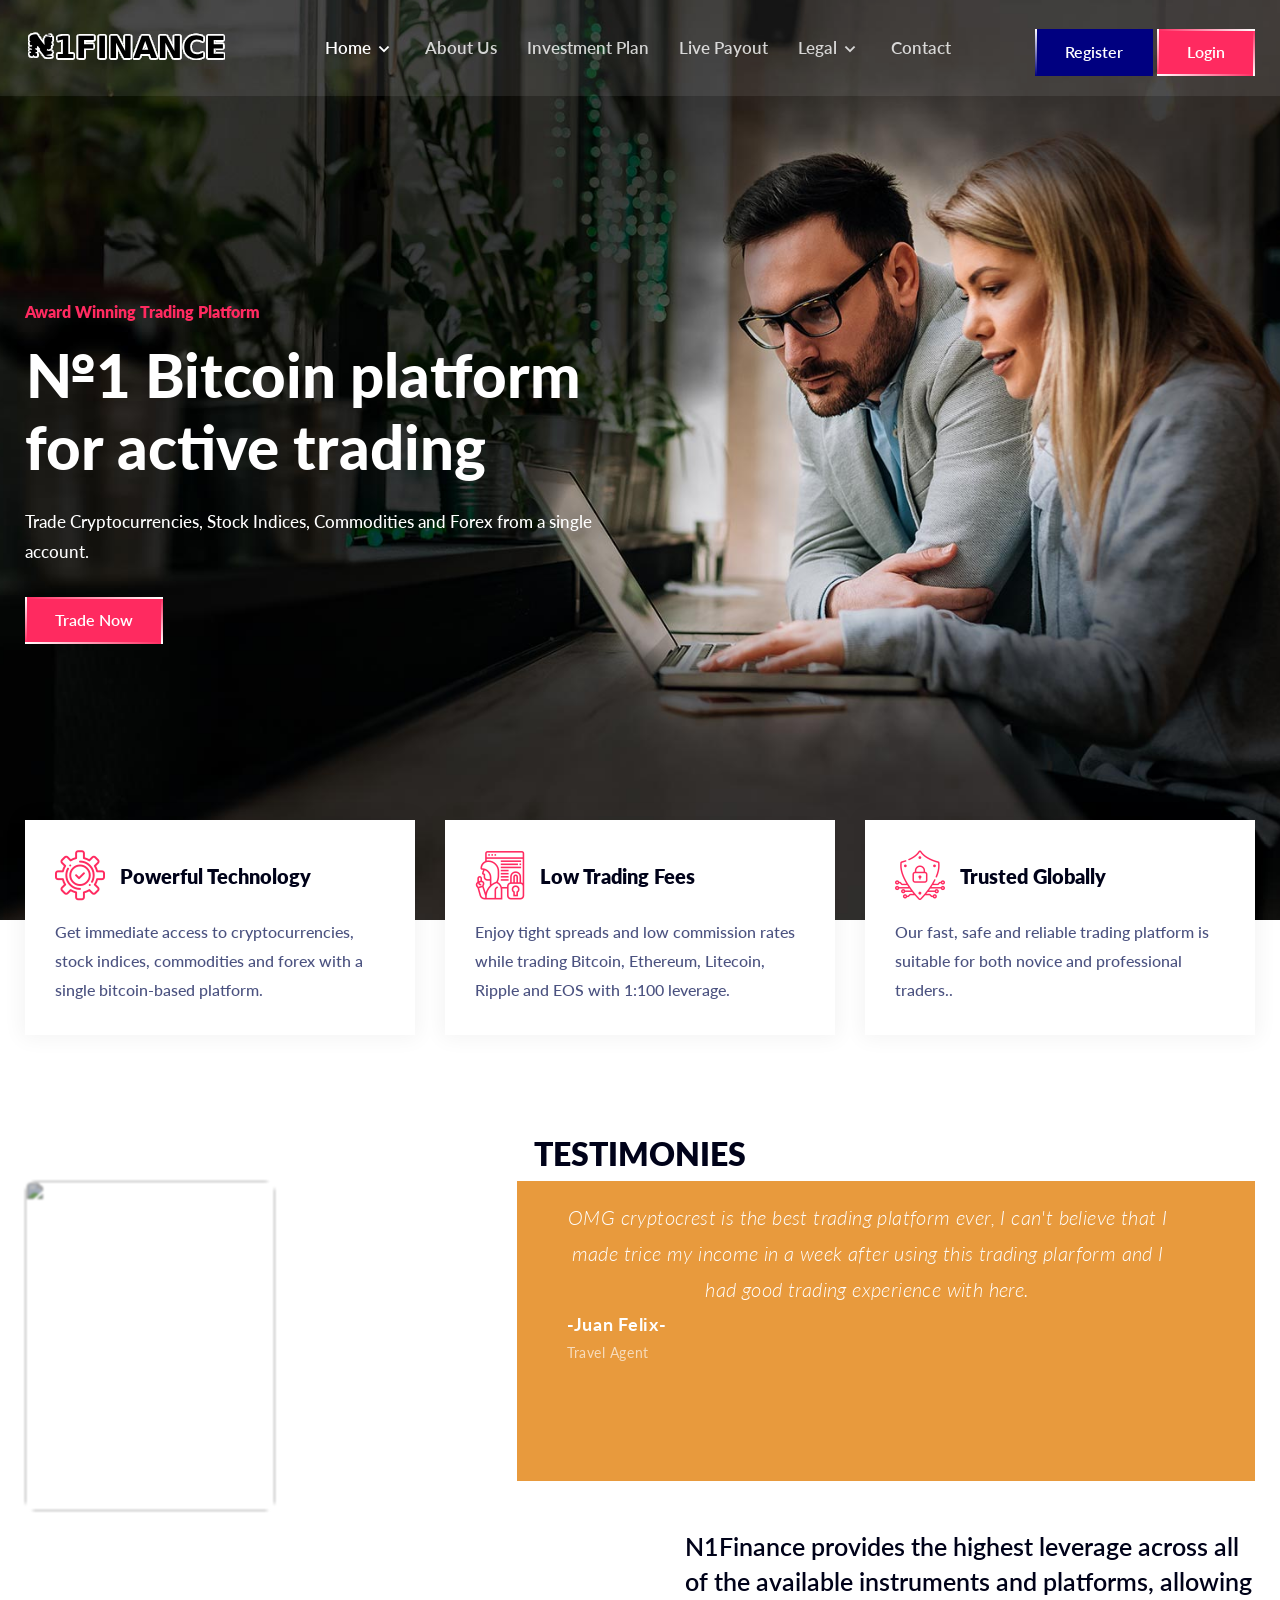
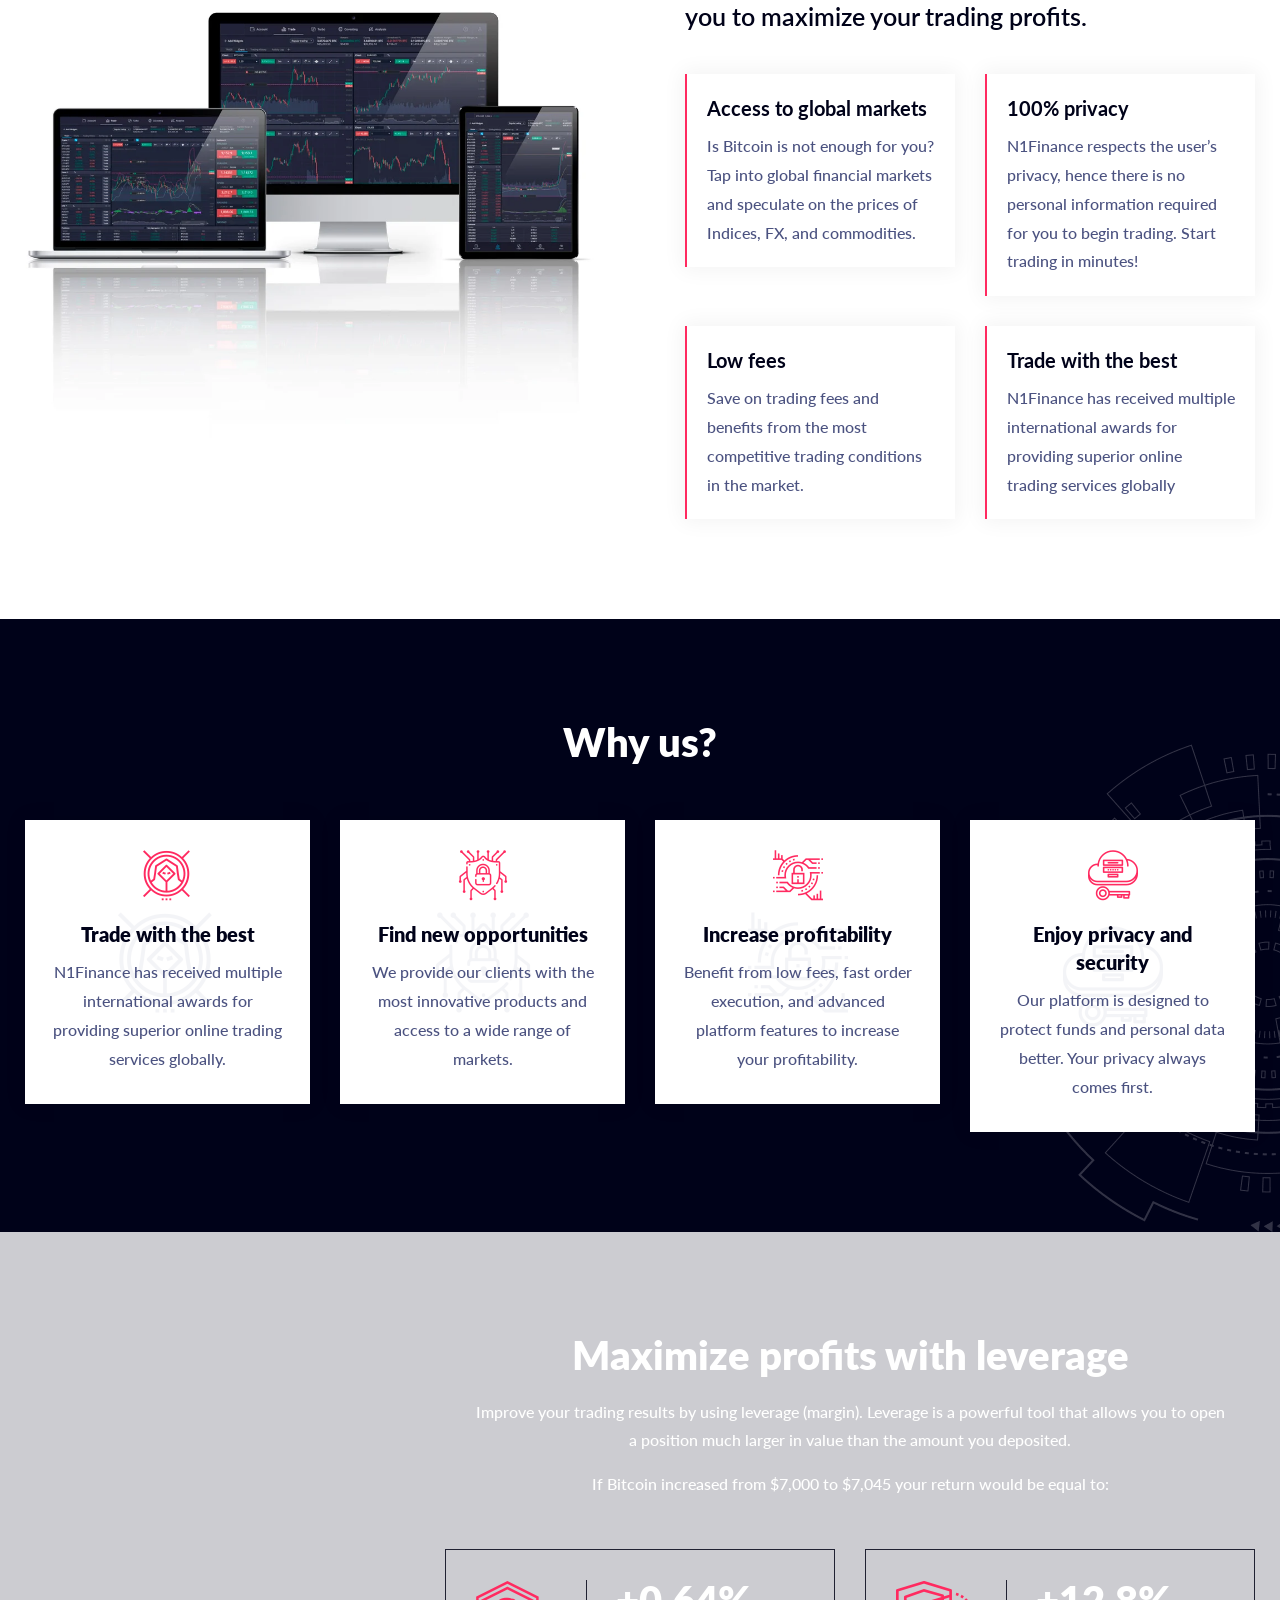
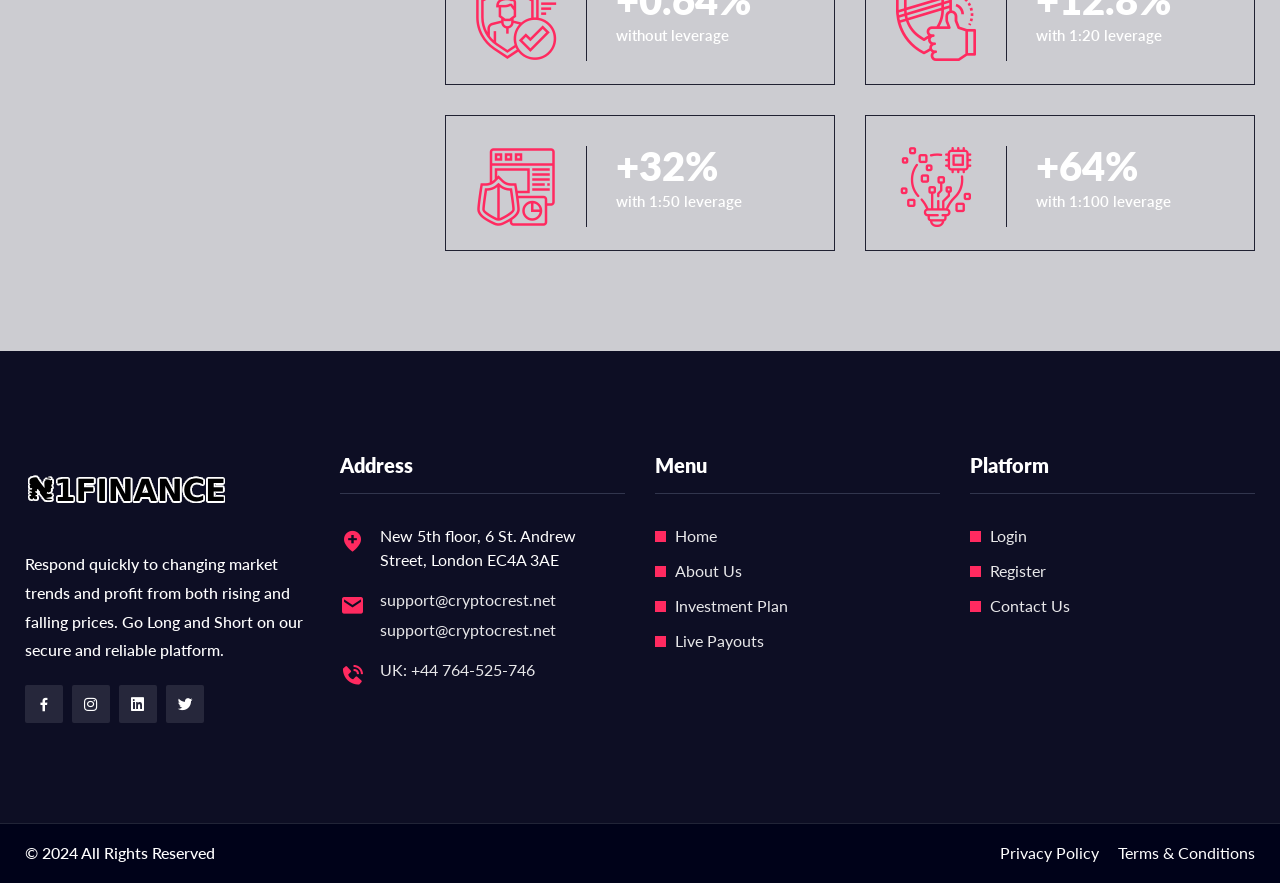
==== index.html @ 45ce6a68 "d" ====
<!doctype html>
<html lang="zxx">
    
<!-- Mirrored from cryptocrest.net/ by HTTrack Website Copier/3.x [XR&CO'2014], Sat, 09 Nov 2024 10:16:20 GMT -->
<!-- Added by HTTrack --><meta http-equiv="content-type" content="text/html;charset=UTF-8" /><!-- /Added by HTTrack -->
<meta http-equiv="content-type" content="text/html;charset=UTF-8" />
<head>
		<!-- Required meta tags -->
		<meta charset="utf-8">
		<meta name="viewport" content="width=device-width, initial-scale=1, shrink-to-fit=no">
<meta name="description" content="N1Finance was designed with all categories of traders in mind. With an easy to explore and use interface, we built integrity,  innovation and security into a product that is quickly becoming the favorite among traders in over 35 countries.">
    <meta name="author" content="N1Finance">
	
		<!-- Links of CSS files -->
		<link rel="stylesheet" href="fig/assets/css/bootstrap.min.css">
		<link rel="stylesheet" href="fig/assets/css/owl.theme.default.min.css">
		<link rel="stylesheet" href="fig/assets/css/owl.carousel.min.css">
		<link rel="stylesheet" href="fig/assets/css/animate.min.css">
		<link rel="stylesheet" href="fig/assets/css/boxicons.min.css"> 
		<link rel="stylesheet" href="fig/assets/css/magnific-popup.min.css"> 
		<link rel="stylesheet" href="fig/assets/css/flaticon.css">
		<link rel="stylesheet" href="fig/assets/css/meanmenu.min.css">
		<link rel="stylesheet" href="fig/assets/css/nice-select.min.css">
		<link rel="stylesheet" href="fig/assets/css/odometer.min.css">
		<link rel="stylesheet" href="fig/assets/css/style.css">
		<link rel="stylesheet" href="fig/assets/css/responsive.css">
		
		 <!--====== Favicon Icon ======-->
		 
		 <!-- Favicon -->
		<link rel="icon" type="image/png" href="fig/assets/img/favicon.png">
		

    <base  />
    <title>Home - N1Finance </title>
  
    </head>

    <body>
		
		<!-- Start Preloader Area -->
		<div class="preloader">
            <div class="loader">
                <div class="loader-outter"></div>
                <div class="loader-inner"></div>

                <div class="indicator"> 
                    <svg width="16px" height="12px">
                        <polyline id="back" points="1 6 4 6 6 11 10 1 12 6 15 6"></polyline>
                        <polyline id="front" points="1 6 4 6 6 11 10 1 12 6 15 6"></polyline>
                    </svg>
                </div>
            </div>
        </div>
		<!-- End Preloader Area -->
		
		<!-- Start Header Area -->
		<header class="header-area">
			   <!-- TradingView Widget BEGIN -->
<div class="tradingview-widget-container">
  <div class="tradingview-widget-container__widget"></div>
  <script type="text/javascript" src="../s3.tradingview.com/external-embedding/embed-widget-ticker-tape.js" async>
  {
  "symbols": [
    {
      "proName": "FOREXCOM:SPXUSD",
      "title": "S&P 500"
    },
    {
      "proName": "FOREXCOM:NSXUSD",
      "title": "Nasdaq 100"
    },
    {
      "proName": "FX_IDC:EURUSD",
      "title": "EUR/USD"
    },
    {
      "proName": "BITSTAMP:BTCUSD",
      "title": "BTC/USD"
    },
    {
      "proName": "BITSTAMP:ETHUSD",
      "title": "ETH/USD"
    }
  ],
  "colorTheme": "dark",
  "isTransparent": true,
  "displayMode": "adaptive",
  "locale": "en"
}
  </script>
</div>
<!-- TradingView Widget END -->
			<!-- Start Navbar Area -->
			<div class="navbar-area">
				<div class="mobile-nav">
					<div class="container">
						<a href="index-2.html" class="logo">
							<img src="fig/assets/img/logos.png" alt="Logo">
						</a>
					</div>
				</div>

				<div class="main-nav">
					<div class="container">
						<nav class="navbar navbar-expand-md">
							<a class="navbar-brand" href="index-2.html">
								<img src="fig/assets/img/logos.png" alt="Logo">
							</a>
							
							<div class="collapse navbar-collapse mean-menu">
								<ul class="navbar-nav m-auto">
									<li class="nav-item">
										<a href="index-2.html" class="nav-link active">
											Home
											<i class="bx bx-chevron-down"></i>
										</a>

									</li>
                                      
									  <li class="nav-item">
										<a href="about-us.html" class="nav-link">About Us</a>
									</li>
									
									
									<li class="nav-item">
										<a href="pricing.html" class="nav-link">Investment Plan</a>
									</li>
									
									
									 <li class="nav-item">
										<a href="payouts.html" class="nav-link">Live Payout</a>
									</li>
									
									<li class="nav-item">
										<a href="#" class="nav-link">
											Legal
											<i class="bx bx-chevron-down"></i>
										</a>

										<ul class="dropdown-menu">
											<li class="nav-item">
												<a href="legal.html" class="nav-link">Terms Of Use</a>
											</li>
											<li class="nav-item">
												<a href="privacy.html" class="nav-link">Privacy Policy</a>
											</li>
										</ul>
									</li>
									
							
									<li class="nav-item">
										<a href="contact-us.html" class="nav-link">Contact</a>
									</li>
								</ul>
                                								<div class="others-option">
									<div class="get-quote">
										<a href="https://trading.cryptocrest.net/register.php" class="default-btn2">
											<span>Register</span>
										</a>
									</div>
									<div class="get-quote">
										<a href="https://trading.cryptocrest.net/" class="default-btn">
											<span>Login</span>
										</a>
									</div>
								</div>
								                         							</div>
						</nav>
					</div>
				</div>
				
				
			</div>
			<!-- End Navbar Area -->

		</header>		<!-- End Header Area -->
    <style type="text/css">

:root {
      --dark-green: #9cc675;
      --dark-yellow: #e89a3d;
      --extra-light-brown:#fdf0d7;
      --light-brown: #ecd5ab;
      --dark-brown:#915b40;
      --light-yellow:#f8e3a8;
      --light-red:#f3ac99;
      --light-teal:#a6c8cc;
      --light-gray:#ddd5d6;
      --theme-color2: #e89a3d;
    }


 .site-logo {
   width: 218.33px !important;
   margin-right: 50px;
}
 .btn {
   border-radius: 5px;
   font-weight: normal;
   font-size: 15px;
   letter-spacing: 0.02em;
   line-height: 12px;
   text-align: center;
   font-weight: 600;
   font-size: 14px;
   padding: 14px 30px;
   cursor: pointer;
}
 .btn-theme {
   background: var(--theme-color1);
   color: #212121;
}

.c-container {
    margin: auto;
    width: 93%;
    position: relative;
    z-index: 1;
}

.btn-outline-white {
    color: #fff;
    background-color: rgba(255, 255, 255, 0.1);
    background-image: none;
    border-width: 2px;
    border-color: #fff;
    font-weight: 500;
    -webkit-transition: all .2s;
    transition: all .2s;
}
.btn {
    border-radius: 5px;
    font-weight: normal;
    font-size: 15px;
    letter-spacing: 0.02em;
    line-height: 12px;
    text-align: center;
    font-weight: 600;
    font-size: 14px;
    padding: 14px 30px;
    cursor: pointer;
}
.btn-outline-white:hover {
    background-color: #fff;
    color: var(--text-dark);
}
/* common css up */

.testimonial p {
   font-size: 28px;
   letter-spacing: 0.02em;
   line-height: 35px;
}
 .testimonial .name {
   font-weight: bold;
   font-size: 18px;
   letter-spacing: 0.04em;
   line-height: 35px;
   text-align: left;
}
 .testimonial .designation {
   font-size: 14px;
   letter-spacing: 0.04em;
   text-align: left;
   color: #fff;
   opacity: 0.65;
}
 .unt {
   margin-bottom: 20px;
   margin-top: 60px;
}
 .hero-text {
   font-size: 30px;
   letter-spacing: 0.02em;
   color: #fff;
}
 .gallery-thumbs {
   height: 100%;
}
 .gallery-thumbs .swiper-wrapper {
   align-items: center;
}
 .gallery-thumbs .swiper-slide {
   background-position: center;
   background-size: cover;
   width: 250px !important;
   height: 330px;
   position: relative;
}
 .gallery-thumbs .swiper-slide img {
   filter: contrast(0.5) blur(1px);
   width: 100%;
   height: 100%;
   object-fit: cover;
   border-radius: 10px;
}
 .gallery-thumbs .swiper-slide-active img {
   filter: contrast(1) blur(0px) !important;
}
 .flex-row {
   display: -webkit-box;
   display: -ms-flexbox;
   display: flex;
   -ms-flex-wrap: wrap;
   flex-wrap: wrap;
   margin-right: -15px;
   margin-left: -15px;
}
 .flex-row .flex-col {
   -ms-flex-preferred-size: 0;
   flex-basis: 0;
   -webkit-box-flex: 1;
   -ms-flex-positive: 1;
   flex-grow: 1;
   max-width: 100%;
   position: relative;
   width: 100%;
   min-height: 1px;
   padding-right: 15px;
   padding-left: 15px;
}

.gallery-thumbs .swiper-wrapper {
    -webkit-box-align: center;
    -ms-flex-align: center;
    align-items: center;
}


.testimonial-section .quote {
    width: 95%;
    height: 200px;
    display: -webkit-box;
    display: -ms-flexbox;
    display: flex;
    -webkit-box-orient: vertical;
    -webkit-box-direction: normal;
    -ms-flex-direction: column;
    flex-direction: column;
    -webkit-box-pack: center;
    -ms-flex-pack: center;
    justify-content: center;
    padding-left: 50px;
    padding-right: 50px;
}
.swiper-container.testimonial {
    height: 100vh;
}
.testimonial-section .user-saying {
    background: var(--theme-color2);
    width: 60%;
    color: #fff;
    height: 100%;
}
.testi-user-img {
    width: 40%;
}
.testimonial-section {
    display: -webkit-box;
    display: -ms-flexbox;
    display: flex;
    -webkit-box-pack: justify;
    -ms-flex-pack: justify;
    justify-content: space-between;
    width: 100%;
    height: 300px;
}
.testimonial-section .quote p {
    font-size: 20px;
    font-weight: 300;
    line-height: 1.8;
    font-style: italic;
    margin: 0;
}
.quote-icon {
    width: 38px;
    display: block;
    margin-bottom: 30px;
}



    </style>

 		<!-- Start Banner Area -->
		<section class="banner-area banner-area-two bg-2 jarallax" data-jarallax='{"speed": 0.3}'>
			<div class="container">
				<div class="banner-content">
					<span class="top-title">Award Winning Trading Platform</span>
					<h1>№1 Bitcoin platform for active trading</h1>
					<p>Trade Cryptocurrencies, Stock Indices, Commodities and Forex from a single account.</p>
					<a href="https://trading.cryptocrest.net/" class="default-btn">
						<span>Trade Now</span>
					</a>
				</div>
			</div>
		</section>
		<!-- End Banner Area -->

		<!-- Start Feature Area -->
		<section class="feature-area pb-70">
			<div class="container">
				<div class="row">
					<div class="col-lg-4 col-sm-6">
						<div class="single-feature overly-one">
							<div class="overly-two">
								<div class="title">
									<i class="flaticon-testing"></i>
									<h3>Powerful Technology</h3>
								</div>
								<p>Get immediate access to cryptocurrencies, stock indices, commodities and forex with a
								single bitcoin-based platform.</p>
							</div>
						</div>
					</div>

					<div class="col-lg-4 col-sm-6">
						<div class="single-feature overly-one">
							<div class="overly-two">
								<div class="title">
									<i class="flaticon-cybercrime"></i>
									<h3>Low Trading Fees</h3>
								</div>
								<p>Enjoy tight spreads and low commission rates while trading Bitcoin, Ethereum, Litecoin, Ripple and 
								EOS with 1:100 leverage.</p>
							</div>
						</div>
					</div>

					<div class="col-lg-4 col-sm-6 offset-sm-3 offset-lg-0">
						<div class="single-feature overly-one">
							<div class="overly-two">
								<div class="title">
									<i class="flaticon-cyber-security"></i>
									<h3>Trusted Globally</h3>
								</div>
								<p>Our fast, safe and reliable trading platform is suitable for both novice and professional traders..</p>
							</div>
						</div>
					</div>
				</div>
			</div>
		</section>
		<!-- End Feature Area -->
<div class="container">  

            

                
            <!-- TITLE START -->    

            <div class="section-head text-center">

                <h2 class="text-uppercase">Testimonies</h2>

                <div class="wt-separator-outer">

                    <div class="wt-separator bg-primary"></div>

                </div>
<link rel="stylesheet" href="../md-aqil.github.io/images/swiper.min.css">
<style>

/* Slideshow container */
.slideshow-container {
  max-width: 1000px;
  position: relative;
  margin: auto;
}

/* Fading animation */
.fade {
  -webkit-animation-name: fade;
  -webkit-animation-duration: 1.5s;
  animation-name: fade;
  animation-duration: 1.5s;
}

@-webkit-keyframes fade {
  from {opacity: .4} 
  to {opacity: 1}
}

@keyframes fade {
  from {opacity: .4} 
  to {opacity: 1}
}

/* On smaller screens, decrease text size */
@media only screen and (max-width: 300px) {
  .text {font-size: 11px}
}
</style>    
<section class="spacer">
      
        <div class="testimonial-section">
          <div class="testi-user-img">
          <div class="swiper-container gallery-thumbs">
              <div class="swiper-wrapper">
                  <div class="swiper-slide">
                    <img class="u3" src="../encrypted-tbn0.gstatic.com/images256a.gif?q=tbn:ANd9GcSCGnSaqOel-WaxFVpWlvK3lmf8ruqbfe0WCQ&amp;usqp=CAU" alt="">
                  </div>
             <!-- <div class="swiper-slide">
                <img class="u1" src="https://cdn1.iconfinder.com/data/icons/cryptocurrency-and-blockchain-banking-3/32/trading_graph__bitcoin-512.png" alt="">
              </div>
              <div class="swiper-slide">
              <img class="u2" src="https://md-aqil.github.io/images/attractive-beautiful-beauty-1986684.jpg" alt="">
              </div>
            
              <div class="swiper-slide">
              <img class="u4" src="https://md-aqil.github.io/images/beautiful-beauty-face-2657838.jpg" alt="">
              </div>
                                -->

              </div>
            </div>
          </div>
            <style>
.mySlides{
    display: none;
}
                
.fade {
  -webkit-animation-name: fade;
  -webkit-animation-duration: 1.5s;
  animation-name: fade;
  animation-duration: 1.5s;
}            
            </style>

          <div class="user-saying">
              <div class="swiper-container testimonial">
                  <!-- Additional required wrapper -->
                  <div class="swiper-wrapper ">
                    <!-- Slides -->
                    <div class="mySlides swiper-slide">
                      <div class="quote">
                        <p>OMG cryptocrest is the best trading platform ever, I can't believe that I made trice my income in a week after using this trading plarform and I had good trading experience with here.
                        </p>
                        <div class="name">-Juan Felix-</div>
                        <div class="designation">Travel Agent</div>
                        
                      </div>
                    </div>
                    <div class="mySlides swiper-slide">
                      <div class="quote">
                      
                        <p>First I doubted this trading platform and didn't want to get myself involved in a fruadelent issue but one day I made up my mind to take the risk and started with a small inestment. but today I made more I can ever imagine. Thanks to cryptocrest. 
                        </p>
                        <div class="name">-Stevens J. Oman-</div>
                        <div class="designation">Property Lawyer</div>

                      </div>
                    </div>
                    <div class="mySlides swiper-slide">
                      <div class="quote">
                        <img class="quote-icon" src="../md-aqil.github.io/images/quote.png" alt="">
                        <p>
As a bitcoin miner this is the best platform ever for your crypto trading, it's the most relaible and fast trade platform, I can imagine myself being one of the best traders here because cryptocrest boost my trading experience and also gives me good incomes.                         </p>
                        <div class="name">-Cabdulqaadir Avaline-</div>
                        <div class="designation">Crypto Miner</div>
                        
                      </div>
                    </div>
                    <div class="mySlides swiper-slide">
                      <div class="quote">                          
                        <p>
I thought trading with cryptocurrency was made for the rich, but cryptocrest made that clear and I starting trading with this platform towards the end of last year, Now my trades gives me multiple profits and i'm really happy about that as a student, cryptocrest is the best.</p>
                        <div class="name">-Niklas Yuliya-</div>
                        <div class="designation">University Student</div>
                        
                      </div>
                    </div>
                    <div class="mySlides swiper-slide">
                      <div class="quote">
                          
                        <p>
As an Investor I knew it's a risk to invest because it's either win or lose, but trading with cryptocrest made all of my trading risk a profitable, not like i didn't get any lose but my profit was uncomparable.                         </p>
                        <div class="name">-Janet Woods-</div>
                        <div class="designation">Investor</div>
                        
                      </div>
                    </div>
                    <div class="mySlides swiper-slide">
                      <div class="quote">
                        <img class="quote-icon" src="../md-aqil.github.io/images/quote.png" alt="">
                          
                        <p>
This is the best, I made crazy profits out this so don't hesitate to try it. </p>
                        <div class="name">-Ella Marcus-</div>
                        <div class="designation">Gamer</div>
                        
                      </div>
                    </div>
                    <div class="mySlides swiper-slide">
                      <div class="quote">
                          
                        <p>
Cryptocrest going wild, I can't stop trading with this platform. 
</p>
                        <div class="name">-Kennedy Shawn-</div>
                        <div class="designation">Tax Officer</div>
                        
                      </div>
                    </div>

                                      <div class="mySlides swiper-slide">
                      <div class="quote">
                          
                        <p>
I introduced all my friends to this trading platform now we are all earning good incomes. now is the time. </p>
                        <div class="name">-Joel Khan-</div>
                        <div class="designation">Marshal Artist</div>
                        
                      </div>
                    </div>

                                      <div class="mySlides swiper-slide">
                      <div class="quote">
                          
                        <p>
I didn't trust this platform in the first place but I can't belive I just made a withdrawal of my profits, Cryptocrest is the future. </p>
                        <div class="name">-Rubio Emmet-</div>
                        <div class="designation">Physiotherapist</div>
                        
                      </div>
                    </div>

                                      <div class="mySlides swiper-slide">
                      <div class="quote">
                          
                        <p>Crypto trading needs good experience but cryptocrest made all of that easy and fast to learn, this is one of the best trading platform ever, I make more than I ever expected.</p>
                        <div class="name">-Sol Vienna-</div>
                        <div class="designation">Data Analyst</div>
                        
                      </div>
                    </div>

                  </div>
                  
  <script>
var myIndex = 0;
carousel();

function carousel() {
  var i;
  var x = document.getElementsByClassName("mySlides");
  for (i = 0; i < x.length; i++) {
    x[i].style.display = "none";  
  }
  myIndex++;
  if (myIndex > x.length) {myIndex = 1}    
  x[myIndex-1].style.display = "block";  
  setTimeout(carousel, 10000); // Change image every 2 seconds
}
</script>                <!-- If we need pagination -->
                  <div class="swiper-pagination swiper-pagination-white"></div>
                
                </div>
          </div>
        </div>
      </section>
  <script src="../md-aqil.github.io/images/swiper.min.js"></script>



            </div>

            <!-- TITLE END -->

            <!-- TESTIMONIAL 2 START -->   
            
            

        </div>
		<!-- Start Our Approach Area -->
		<section class="our-approach-area pb-70">
			<div class="container"><br><br>
	<!--			<div class="section-title">
					<span>WHY N1Finance?</span>
					<h2>TRADE BITCOIN, 30+ ASSETS</h2>
				</div>  -->

				<div class="row align-items-center">
					<div class="col-lg-6">
						<div class="approach-img">
							<img src="fig/assets/img/services/platform.png" alt="Image">
						</div>
					</div>

					<div class="col-lg-6">
						<div class="approach-content">
							<h3>N1Finance provides the highest leverage across all of the available
							instruments and platforms, allowing 
							you to maximize your trading profits.</h3>

							<div class="row">
								<div class="col-lg-6 col-sm-6">
									<div class="single-approach">
										<h3>Access to global markets</h3>
										<p>Is Bitcoin is not enough for you? Tap into global financial markets
										and speculate on the prices of Indices, FX, and commodities.</p>
									</div>
								</div>

								<div class="col-lg-6 col-sm-6">
									<div class="single-approach">
										<h3>100% privacy</h3>
										<p>N1Finance respects the user’s privacy, hence there is no personal 
										information required for you to begin trading. Start trading in minutes!</p>
									</div>
								</div>

								<div class="col-lg-6 col-sm-6">
									<div class="single-approach">
										<h3>Low fees</h3>
										<p>Save on trading fees and benefits from the most competitive trading conditions in the market.</p>
									</div>
								</div>

								<div class="col-lg-6 col-sm-6">
									<div class="single-approach">
										<h3>Trade with the best</h3>
										<p>N1Finance has received multiple international awards for providing superior online trading services globally</p>
									</div>
								</div>
							</div>
						</div>
					</div>
				</div>
			</div>
		</section>
		<!-- End Our Approach Area -->

		<!-- Start Our Challenges Area -->
		<section class="challenges-area challenges-area-two pt-100 pb-70">
			<div class="container">
				<div class="section-title white-title">
					
					<h2>Why us?</h2>
				</div>

				<div class="row">
					<div class="col-lg-3 col-sm-6">
						<div class="single-challenges overly-one">
							<div class="overly-two">
								<i class="flaticon-threat"></i>
								<h3>Trade with the best</h3>
								<p>N1Finance has received multiple international awards for providing superior online trading services 
								globally.</p>
								<span class="flaticon-threat"></span>
							</div>
						</div>
					</div>

					<div class="col-lg-3 col-sm-6">
						<div class="single-challenges overly-one">
							<div class="overly-two">
								<i class="flaticon-cyber"></i>
								<h3>Find new opportunities</h3>
								<p>We provide our clients with the most innovative products and access to a wide range of markets.</p>
								<span class="flaticon-cyber"></span>
							</div>
						</div>
					</div>

					<div class="col-lg-3 col-sm-6">
						<div class="single-challenges overly-one">
							<div class="overly-two">
								<i class="flaticon-cyber-security-1"></i>
								<h3>Increase profitability</h3>
								<p>Benefit from low fees, fast order execution, and advanced platform features to increase your profitability.</p>
								<span class="flaticon-cyber-security-1"></span>
							</div>
						</div>
					</div>

					<div class="col-lg-3 col-sm-6">
						<div class="single-challenges overly-one">
							<div class="overly-two">
								<i class="flaticon-password"></i>
								<h3>Enjoy privacy and security</h3>
								<p>Our platform is designed to protect funds and personal data better. Your privacy always comes first.</p>
								<span class="flaticon-password"></span>
							</div>
						</div>
					</div>
				</div>
			</div>

			<div class="challenges-shape">
				<img src="fig/assets/img/challenges-shape.png" alt="Image">
			</div>
		</section>
		<!-- End Our Challenges Area -->

		

		<!-- Start Counter Area -->
		<section class="counter-area pt-100 pb-70 jarallax" data-jarallax='{"speed": 0.3}'>
			<div class="container">
				<div class="counter-max-wide">
					<div class="section-title white-title">
						
						<h2>Maximize profits with leverage</h2>
						<p>Improve your trading results by using leverage
						(margin). Leverage is a powerful tool that allows you to open a position much larger in value 
						than the amount you deposited. </p>
						
						<p>If Bitcoin increased from $7,000 to $7,045 your return would be equal to:</p>
					</div>
	
					<div class="row">
						<div class="col-lg-6 col-sm-6">
							<div class="single-counter overly-one">
								<div class="overly-two">
									<i class="flaticon-authentication"></i>
									<h2>
										<span class="">+0.64%</span>
									</h2>
									<h3>without leverage</h3>
								</div>
							</div>
						</div>
	
						<div class="col-lg-6 col-sm-6">
							<div class="single-counter overly-one">
								<div class="overly-two">
									<i class="flaticon-reliability"></i>
									<h2>
										<span >+12.8%</span> 
									</h2>
									<h3>with 1:20 leverage</h3>
								</div>
							</div>
						</div>
	
						<div class="col-lg-6 col-sm-6">
							<div class="single-counter overly-one">
								<div class="overly-two">
									<i class="flaticon-web-protection"></i>
									<h2>
										<span >+32%</span> 
									</h2>
									<h3>with 1:50 leverage</h3>
								</div>
							</div>
						</div>
	
						<div class="col-lg-6 col-sm-6">
							<div class="single-counter overly-one">
								<div class="overly-two">
									<i class="flaticon-innovation"></i>
									<h2>
										<span >+64%</span> 
										
									</h2>
									<h3>with 1:100 leverage</h3>
								</div>
							</div>
						</div>
					</div>
				</div>
			</div>
		</section>
		<!-- End Counter Area -->

 
		

	<!-- Start Footer Area -->
		<footer class="footer-area pt-100 pb-70 jarallax" data-jarallax='{"speed": 0.3}'>
			<div class="container">
				<div class="row">
					<div class="col-lg-3 col-md-6">
						<div class="single-footer-widget">
							<a href="index-2.html" class="logo">
								<img src="assets/images/logo/logo.png" alt="Image">
							</a>

							<p>Respond quickly to changing market trends 
							and profit from both rising and falling prices. Go Long and Short on
							our secure and reliable platform.</p>

							<ul class="social-icon">
								<li>
									<a href="#">
										<i class="bx bxl-facebook"></i>
									</a>
								</li>
								<li>
									<a href="#">
										<i class="bx bxl-instagram"></i>
									</a>
								</li>
								<li>
									<a href="#">
										<i class="bx bxl-linkedin-square"></i>
									</a>
								</li>
								<li>
									<a href="#">
										<i class="bx bxl-twitter"></i>
									</a>
								</li>
							</ul>
						</div>
					</div>

					<div class="col-lg-3 col-md-6">
						<div class="single-footer-widget">
							<h3>Address</h3>

							<ul class="address">
								<li class="location">
									<i class="bx bxs-location-plus"></i>
									New 5th floor, 6 St. Andrew Street, London EC4A 3AE								</li>
								<li>
									<i class="bx bxs-envelope"></i>
									<a href="mailto:support@cryptocrest.net">support@cryptocrest.net</a>
									<a href="mailto:support@cryptocrest.net">support@cryptocrest.net</a>
								</li>
								<li>
									<i class="bx bxs-phone-call"></i>
									<a href="tel:UK: +44 764-525-746">UK: +44 764-525-746</a>
									
								</li>
							</ul>
						</div>
					</div>

					<div class="col-lg-3 col-md-6">
						<div class="single-footer-widget">
							<h3>Menu</h3>

							<ul class="import-link">
								<li>
									<a href="index-2.html">Home</a>
								</li>
								<li>
									<a href="about-us.html">About Us</a>
								</li>
								<li>
									<a href="pricing.html">Investment Plan</a>
								</li>
								<li>
									<a href="payouts.html">Live Payouts</a>
								</li>
								
							</ul>
						</div>
					</div>

					<div class="col-lg-3 col-md-6">
						<div class="single-footer-widget">
							<h3>Platform</h3>

							<ul class="import-link">
									                                         <li><a  href="https://trading.cryptocrest.net/">Login</a></li>
                                        <li><a  href="https://trading.cryptocrest.net/register.php">Register</a></li>
										
										                          								<li>
									<a href="contact-us.html">Contact Us</a>
								</li>
							</ul>
						</div>
					</div>
				</div>
			</div>
		</footer>
		<!-- End Footer Area -->

		<!-- Start Copy Right Area -->
		<div class="copy-right-area">
			<div class="container">
				<div class="row align-items-center">
					<div class="col-lg-6 col-md-6">
						<p>    &copy; 2024 All Rights Reserved</a></p>
					</div>

					<div class="col-lg-6 col-md-6">
						<ul class="footer-menu">
							<li>
								<a href="privacy.html" >
									Privacy Policy
								</a>
							</li>
							<li>
								<a href="legal.html" >
									Terms & Conditions
								</a>
							</li>
						</ul>
					</div>
				</div>
			</div>
		</div>
		
		<div class="go-top">
			<i class="bx bx-chevrons-up"></i>
			<i class="bx bx-chevrons-up"></i>
		</div>
		<!-- End Go Top Area -->
		
<!--Start of Tawk.to Script-->
<!--<script type="text/javascript">
var Tawk_API=Tawk_API||{}, Tawk_LoadStart=new Date();
(function(){
var s1=document.createElement("script"),s0=document.getElementsByTagName("script")[0];
s1.async=true;
s1.src='https://embed.tawk.to/5f638be14704467e89efe614/default';
s1.charset='UTF-8';
s1.setAttribute('crossorigin','*');
s0.parentNode.insertBefore(s1,s0);
})();
</script>
-->
<!--End of Tawk.to Script-->


<!-- GetButton.io widget -->
<!--
<script type="text/javascript">
    (function () {
        var options = {
            whatsapp: "+447537181141", // WhatsApp number
            call_to_action: "Message us", // Call to action
            position: "left", // Position may be 'right' or 'left'
        };
        var proto = document.location.protocol, host = "getbutton.io", url = proto + "//static." + host;
        var s = document.createElement('script'); s.type = 'text/javascript'; s.async = true; s.src = url + '/widget-send-button/js/init.js';
        s.onload = function () { WhWidgetSendButton.init(host, proto, options); };
        var x = document.getElementsByTagName('script')[0]; x.parentNode.insertBefore(s, x);
    })();
</script>
-->
<!-- /GetButton.io widget -->

        <!-- Links of JS files -->
        <script src="fig/assets/js/jquery.min.js"></script>
        <script src="fig/assets/js/popper.min.js"></script>
        <script src="fig/assets/js/bootstrap.min.js"></script>
		<script src="fig/assets/js/meanmenu.min.js"></script>
		<script src="fig/assets/js/owl.carousel.min.js"></script>
		<script src="fig/assets/js/nice-select.min.js"></script>
		<script src="fig/assets/js/magnific-popup.min.js"></script>
		<script src="fig/assets/js/parallax.min.js"></script>
        <script src="fig/assets/js/appear.min.js"></script>
		<script src="fig/assets/js/odometer.min.js"></script>
		<script src="fig/assets/js/smoothscroll.min.js"></script>
		<script src="fig/assets/js/form-validator.min.js"></script>
		<script src="fig/assets/js/contact-form-script.js"></script>
		<script src="fig/assets/js/ajaxchimp.min.js"></script>
        <script src="fig/assets/js/wow.min.js"></script>
		<script src="fig/assets/js/custom.js"></script>
    </body>

<!-- Mirrored from cryptocrest.net/ by HTTrack Website Copier/3.x [XR&CO'2014], Sat, 09 Nov 2024 10:17:49 GMT -->
</html>
---- fig/assets/css/flaticon.css ----
/*
  	Flaticon icon font: Flaticon
  	Creation date: 15/09/2020 04:46
  	*/

@font-face {
    font-family: "Flaticon";
    src: url("../fonts/Flaticon.eot");
    src: url("../fonts/Flaticond41dd41dd41d.eot?#iefix") format("embedded-opentype"),
        url("../fonts/Flaticon.woff2") format("woff2"),
        url("../fonts/Flaticon.woff") format("woff"),
        url("../fonts/Flaticon.ttf") format("truetype"),
        url("../fonts/Flaticon.svg#Flaticon") format("svg");
    font-weight: normal;
    font-style: normal;
}

@media screen and (-webkit-min-device-pixel-ratio:0) {
    @font-face {
        font-family: "Flaticon";
        src: url("../fonts/Flaticon.svg#Flaticon") format("svg");
    }
}

[class^="flaticon-"]:before, [class*=" flaticon-"]:before,
[class^="flaticon-"]:after, [class*=" flaticon-"]:after {   
    font-family: Flaticon;
    font-style: normal;
}

.flaticon-left-arrow:before { content: "\f100"; }
.flaticon-right-arrow:before { content: "\f101"; }
.flaticon-play-button:before { content: "\f102"; }
.flaticon-clock:before { content: "\f103"; }
.flaticon-call:before { content: "\f104"; }
.flaticon-cyber-security:before { content: "\f105"; }
.flaticon-testing:before { content: "\f106"; }
.flaticon-innovation:before { content: "\f107"; }
.flaticon-cybercrime:before { content: "\f108"; }
.flaticon-threat:before { content: "\f109"; }
.flaticon-cyber-security-1:before { content: "\f10a"; }
.flaticon-password:before { content: "\f10b"; }
.flaticon-authentication:before { content: "\f10c"; }
.flaticon-web-protection:before { content: "\f10d"; }
.flaticon-reliability:before { content: "\f10e"; }
.flaticon-cyber:before { content: "\f10f"; }
.flaticon-application:before { content: "\f110"; }
.flaticon-quote:before { content: "\f111"; }
.flaticon-database:before { content: "\f112"; }
.flaticon-security:before { content: "\f113"; }
.flaticon-security-1:before { content: "\f114"; }
.flaticon-pin:before { content: "\f115"; }
.flaticon-email:before { content: "\f116"; }
.flaticon-user:before { content: "\f117"; }
.flaticon-worldwide:before { content: "\f118"; }
.flaticon-key:before { content: "\f119"; }
.flaticon-padlock:before { content: "\f11a"; }
.flaticon-www:before { content: "\f11b"; }
.flaticon-url:before { content: "\f11c"; }
.flaticon-bug:before { content: "\f11d"; }
.flaticon-antivirus:before { content: "\f11e"; }
---- fig/assets/css/style.css ----
/*
@File: Seqty Template Styles

* This file contains the styling for the actual template, this
is the file you need to edit to change the look of the template.

This files table contents are outlined below>>>>>

******************************************* 
** - DEFAULT AREA STYLE - **

** - Default Btn Area Style
** - Read More Area Style
** - Section Title Area Style

** - HOME PAGE STYLE - **

** - Header Area Style
** - Navbar Area Style
** - Mobile Navbar Area Style
** - Banner Area Style
** - Feature Area Style
** - Our Approach Area Style
** - Our Challenges Area Style
** - Services Area Style
** - Solution Area Style
** - Get In Touch Area Style
** - Protect Area Style
** - Testimonials Area Style
** - Partner Area Style
** - Blog Area Style
** - Footer Top Area Style
** - Copy Right Area Style
** - About Area Style
** - Pricing Area Style
** - Counter Area Style
** - Team Area Style
** - Approach Area Style
** - Safety Area Style

** - OTHER STYLE AREA - **

** - Preloader Area Style
** - Go Top Style
** - Video wave Style
** - Section Title Area Style
** - Nice select Area

*******************************************
/*

/*
Default Style
============================*/
@import url("https://fonts.googleapis.com/css2?family=Lato:ital,wght@0,300;0,400;0,700;0,900;1,300;1,400&amp;display=swap");
body {
  font-size: 16px;
  font-family: "Lato", sans-serif;
  color: #4b5280;
}

body.body-color-three {
  background-color: #f5f7fa;
}

.container {
  max-width: 1260px;
}

a {
  display: inline-block;
  -webkit-transition: all ease 0.5s;
  transition: all ease 0.5s;
  text-decoration: none;
  color: #4b5280;
}

a:hover {
  text-decoration: none;
  color: #ff2a60;
}

a:focus {
  text-decoration: none;
}

button {
  outline: 0 !important;
  -webkit-box-shadow: none;
          box-shadow: none;
  border: none;
}

button:focus {
  -webkit-box-shadow: none;
          box-shadow: none;
}

.h1, .h2, .h3, .h4, .h5, .h6, h1, h2, h3, h4, h5, h6 {
  color: #000219;
  font-weight: 800;
}

h3 {
  font-size: 20px;
  line-height: 1.4;
}

.d-table {
  width: 100%;
  height: 100%;
}

.d-table-cell {
  vertical-align: middle;
}

p {
  font-size: 16px;
  margin-bottom: 15px;
  line-height: 1.8;
  font-weight: 500;
}

p:last-child {
  margin-bottom: 0;
}

img {
  max-width: 100%;
  height: auto;
}

ul {
  list-style: none;
  padding: 0;
  margin: 0;
}

.form-control {
  height: 50px;
  color: #ff2a60;
  border: 1px solid #ebebeb;
  background-color: transparent;
  border-radius: 0;
  font-size: 16px;
  padding: 10px 20px;
  width: 100%;
}

.form-control::-webkit-input-placeholder {
  color: #676a6a;
}

.form-control:-ms-input-placeholder {
  color: #676a6a;
}

.form-control::-ms-input-placeholder {
  color: #676a6a;
}

.form-control::placeholder {
  color: #676a6a;
}

.form-control:focus {
  color: #000000;
  background-color: transparent;
  -webkit-box-shadow: unset;
          box-shadow: unset;
  outline: 0;
  border: 1px solid #ff2a60;
}

.form-control:hover:focus, .form-control:focus {
  -webkit-box-shadow: unset;
          box-shadow: unset;
}

textarea.form-control {
  height: auto;
}

.ptb-100 {
  padding-top: 100px;
  padding-bottom: 100px;
}

.ptb-70 {
  padding-top: 70px;
  padding-bottom: 70px;
}

.pt-100 {
  padding-top: 100px;
}

.pb-100 {
  padding-bottom: 100px;
}

.pt-70 {
  padding-top: 70px;
}

.pb-70 {
  padding-bottom: 70px;
}

.mt-100 {
  margin-top: 100px;
}

.mt-minus-100 {
  margin-top: -100px;
}

.mt-30 {
  margin-top: 30px;
}

.mb-30 {
  margin-bottom: 30px;
}

/*
Bg-color Style*/
.bg-color {
  background-color: #f9fafb;
}

.white-bg {
  background-color: #ffffff;
}

/*
Default Btn Area Style*/
.default-btn {
  z-index: 1;
  font-weight: 600;
  font-size: 16px;
  color: #ffffff;
  padding: 15px 30px 16px;
  line-height: 1;
  -webkit-transition: all ease 0.5s;
  transition: all ease 0.5s;
  text-align: center;
  background-color: #ff2a60;
  position: relative;
  overflow: hidden;
}


.default-btn2 {
  z-index: 1;
  font-weight: 600;
  font-size: 16px;
  color: #ffffff;
  padding: 15px 30px 16px;
  line-height: 1;
  -webkit-transition: all ease 0.5s;
  transition: all ease 0.5s;
  text-align: center;
  background-color: navy;
  position: relative;
  overflow: hidden;
}

.default-btn2 span::before {
  content: "";
  position: absolute;
  top: 0;
  left: 0;
  width: 2px;
  height: 100%;
  background: -webkit-gradient(linear, left top, left bottom, from(#ffffff), to(transparent));
  background: linear-gradient(top, #ffffff, transparent);
  -webkit-animation: top 2s linear infinite;
          animation: top 2s linear infinite;
  -webkit-animation-delay: 1s;
          animation-delay: 1s;
}
.default-btn span::before {
  content: "";
  position: absolute;
  top: 0;
  left: 0;
  width: 2px;
  height: 100%;
  background: -webkit-gradient(linear, left top, left bottom, from(#ffffff), to(transparent));
  background: linear-gradient(top, #ffffff, transparent);
  -webkit-animation: top 2s linear infinite;
          animation: top 2s linear infinite;
  -webkit-animation-delay: 1s;
          animation-delay: 1s;
}

.default-btn span::after {
  content: "";
  position: absolute;
  bottom: 0;
  right: 0;
  width: 2px;
  height: 100%;
  background: -webkit-gradient(linear, left bottom, left top, from(#ffffff), to(transparent));
  background: linear-gradient(bottom, #ffffff, transparent);
  -webkit-animation: bottom 2s linear infinite;
          animation: bottom 2s linear infinite;
  -webkit-animation-delay: 1s;
          animation-delay: 1s;
}

.default-btn::before {
  content: "";
  position: absolute;
  top: 0;
  left: 0;
  width: 100%;
  height: 2px;
  background: -webkit-gradient(linear, right top, left top, from(#ffffff), to(transparent));
  background: linear-gradient(right, #ffffff, transparent);
  -webkit-animation: right 2s linear infinite;
          animation: right 2s linear infinite;
}

.default-btn::after {
  content: "";
  position: absolute;
  bottom: 0;
  left: 0;
  width: 100%;
  height: 2px;
  background: -webkit-gradient(linear, left top, right top, from(#ffffff), to(transparent));
  background: linear-gradient(left, #ffffff, transparent);
  -webkit-animation: left 2s linear infinite;
          animation: left 2s linear infinite;
}

.default-btn:hover {
  background-color: #ff5a00;
  color: #ffffff;
}

@-webkit-keyframes left {
  0% {
    -webkit-transform: translateX(100%);
            transform: translateX(100%);
  }
  100% {
    -webkit-transform: translateX(-100%);
            transform: translateX(-100%);
  }
}

@keyframes left {
  0% {
    -webkit-transform: translateX(100%);
            transform: translateX(100%);
  }
  100% {
    -webkit-transform: translateX(-100%);
            transform: translateX(-100%);
  }
}

@-webkit-keyframes right {
  0% {
    -webkit-transform: translateX(-100%);
            transform: translateX(-100%);
  }
  100% {
    -webkit-transform: translateX(100%);
            transform: translateX(100%);
  }
}

@keyframes right {
  0% {
    -webkit-transform: translateX(-100%);
            transform: translateX(-100%);
  }
  100% {
    -webkit-transform: translateX(100%);
            transform: translateX(100%);
  }
}

@-webkit-keyframes top {
  0% {
    -webkit-transform: translateY(100%);
            transform: translateY(100%);
  }
  100% {
    -webkit-transform: translateY(-100%);
            transform: translateY(-100%);
  }
}

@keyframes top {
  0% {
    -webkit-transform: translateY(100%);
            transform: translateY(100%);
  }
  100% {
    -webkit-transform: translateY(-100%);
            transform: translateY(-100%);
  }
}

@-webkit-keyframes bottom {
  0% {
    -webkit-transform: translateY(-100%);
            transform: translateY(-100%);
  }
  100% {
    -webkit-transform: translateY(100%);
            transform: translateY(100%);
  }
}

@keyframes bottom {
  0% {
    -webkit-transform: translateY(-100%);
            transform: translateY(-100%);
  }
  100% {
    -webkit-transform: translateY(100%);
            transform: translateY(100%);
  }
}

/*
Read More Btn Area Style*/
.read-more {
  font-weight: 600;
  font-size: 15px;
  color: #ff2a60;
}

.read-more i {
  position: relative;
  position: relative;
  top: 1.7px;
  margin-left: 5px;
}

.read-more:hover {
  color: #ff2a60;
}

/*
Section Title Area Style*/
.section-title {
  max-width: 750px;
  margin: -5px auto 50px;
  text-align: center;
  position: relative;
}

.section-title span {
  display: block;
  margin-bottom: 12px;
  color: #ff2a60;
  font-weight: 600;
}

.section-title h2 {
  font-size: 40px;
  margin-bottom: 15px;
  position: relative;
  line-height: 1.4;
}

.section-title h2:last-child {
  margin-bottom: 0;
}

.section-title.white-title span {
  color: #ffffff;
}

.section-title.white-title h2 {
  color: #ffffff;
}

.section-title.white-title p {
  color: #ffffff;
}

/*
Header Area Style
======================================================*/
.header-area {
  position: absolute;
  top: 0;
  left: 0;
  right: 0;
  width: 100%;
  z-index: 999;
}

.header-area.p-relative {
  position: relative;
}

.top-header {
  background-color: #ff2a60;
  padding-top: 15px;
  padding-bottom: 15px;
}

.top-header .header-left-content {
  line-height: 1;
}

.top-header .header-left-content li {
  display: inline-block;
  margin-right: 30px;
  color: #999999;
  font-size: 14px;
  position: relative;
  padding-left: 30px;
  font-weight: 600;
}

.top-header .header-left-content li:last-child {
  margin-right: 0;
}

.top-header .header-left-content li i {
  color: #ffffff;
  display: inline-block;
  margin-right: 10px;
  font-size: 18px;
  position: absolute;
  top: -2px;
  left: 0;
}

.top-header .header-left-content li a {
  display: block;
  color: #ffffff;
}

.top-header .header-left-content li a:hover {
  color: #ffffff;
}

.top-header .header-right-content {
  line-height: 1;
  text-align: right;
}

.top-header .header-right-content li {
  display: inline-block;
  margin-right: 15px;
}

.top-header .header-right-content li:last-child {
  margin-right: 0;
}

.top-header .header-right-content li a i {
  color: #ffffff;
  display: inline-block;
  font-size: 18px;
  -webkit-transition: all ease 0.5s;
  transition: all ease 0.5s;
  text-align: center;
}

.top-header .header-right-content li a:hover i {
  color: #ffffff;
}

.top-header.bg-dark {
  background-color: #000000 !important;
}

.top-header.top-header-three .header-left-content li {
  color: #000219;
}

.top-header.top-header-three .header-left-content li i {
  color: #ff2a60;
}

.top-header.top-header-three .header-left-content li a {
  color: #000219;
}

.top-header.top-header-three .header-left-content li a:hover {
  color: #ff2a60;
}

.top-header.top-header-three .header-right-content li a i {
  color: #000219;
}

.top-header.top-header-three .header-right-content li a:hover i {
  color: #ff2a60;
}

/*
Navbar Area Style
======================================================*/
.navbar-area {
  background-color: rgba(255, 255, 255, 0.08);
}

.navbar-area .main-nav {
  padding-top: 0;
  padding-bottom: 0;
}

.navbar-area .main-nav .navbar {
  padding: 0;
}

.navbar-area .main-nav .navbar .navbar-brand {
  font-size: 0;
  padding: 0;
}

.navbar-area .main-nav nav .navbar-nav .nav-item {
  position: relative;
  padding: 0 0;
}

.navbar-area .main-nav nav .navbar-nav .nav-item a {
  font-size: 17px;
  font-weight: 600;
  color: rgba(255, 255, 255, 0.8);
  text-transform: capitalize;
  -webkit-transition: all ease 0.5s;
  transition: all ease 0.5s;
  margin-left: 0;
  margin-right: 0;
  padding: 35px 0;
  position: relative;
  z-index: 1;
  margin: 0 15px;
}

.navbar-area .main-nav nav .navbar-nav .nav-item a i {
  font-size: 22px;
  line-height: 0;
  position: relative;
  top: 4px;
  margin-left: -2px;
}

.navbar-area .main-nav nav .navbar-nav .nav-item a:hover {
  color: #ffffff;
}

.navbar-area .main-nav nav .navbar-nav .nav-item a.active {
  color: #ffffff;
}

.navbar-area .main-nav nav .navbar-nav .nav-item .dropdown-menu {
  position: absolute;
  top: 100%;
  left: 15px;
  opacity: 0;
  width: 250px;
  visibility: hidden;
  z-index: 99;
  display: block;
  padding: 0;
  background-color: #ffffff;
  border: none;
  border-radius: 0;
  -webkit-transition: all 0.2s ease-in-out;
  transition: all 0.2s ease-in-out;
  -webkit-box-shadow: 0 0 20px 3px rgba(0, 0, 0, 0.05);
          box-shadow: 0 0 20px 3px rgba(0, 0, 0, 0.05);
  border-top: 2px solid #ff2a60;
}

.navbar-area .main-nav nav .navbar-nav .nav-item .dropdown-menu li {
  position: relative;
  padding: 0;
}

.navbar-area .main-nav nav .navbar-nav .nav-item .dropdown-menu li a {
  font-size: 15.5px;
  color: #000219;
  position: relative;
  padding: 10px 15px;
  border-bottom: 1px dashed #eeeeee;
  margin-left: 0;
  margin-right: 0;
  text-transform: capitalize;
  display: block;
  font-weight: 600;
}

.navbar-area .main-nav nav .navbar-nav .nav-item .dropdown-menu li a i {
  float: right;
  top: 12px;
  -webkit-transition: all ease 0.5s;
  transition: all ease 0.5s;
  font-size: 20px;
}

.navbar-area .main-nav nav .navbar-nav .nav-item .dropdown-menu li a::before {
  display: none;
}

.navbar-area .main-nav nav .navbar-nav .nav-item .dropdown-menu li a:hover {
  color: #ff2a60;
}

.navbar-area .main-nav nav .navbar-nav .nav-item .dropdown-menu li a.active {
  color: #ff2a60;
}

.navbar-area .main-nav nav .navbar-nav .nav-item .dropdown-menu li .dropdown-menu {
  left: 100%;
  top: 0;
}

.navbar-area .main-nav nav .navbar-nav .nav-item .dropdown-menu li:last-child a {
  border-bottom: none;
}

.navbar-area .main-nav nav .navbar-nav .nav-item .dropdown-menu li .dropdown-menu {
  position: absolute;
  left: -98%;
  top: 20px !important;
  opacity: 0 !important;
  visibility: hidden !important;
}

.navbar-area .main-nav nav .navbar-nav .nav-item .dropdown-menu li .dropdown-menu li .dropdown-menu {
  position: absolute;
  right: -100%;
  top: 0;
  opacity: 0 !important;
  visibility: hidden !important;
}

.navbar-area .main-nav nav .navbar-nav .nav-item .dropdown-menu li .dropdown-menu li a {
  color: #000219;
  text-transform: capitalize;
  font-weight: 600;
}

.navbar-area .main-nav nav .navbar-nav .nav-item .dropdown-menu li .dropdown-menu li a:hover {
  color: #ff2a60;
}

.navbar-area .main-nav nav .navbar-nav .nav-item .dropdown-menu li .dropdown-menu li a:focus {
  color: #ff2a60;
}

.navbar-area .main-nav nav .navbar-nav .nav-item .dropdown-menu li .dropdown-menu li a.active {
  color: #ff2a60;
}

.navbar-area .main-nav nav .navbar-nav .nav-item .dropdown-menu li:hover .dropdown-menu {
  opacity: 1 !important;
  visibility: visible !important;
  top: -4px !important;
}

.navbar-area .main-nav nav .navbar-nav .nav-item .dropdown-menu li:hover .dropdown-menu li:hover .dropdown-menu {
  opacity: 1 !important;
  visibility: visible !important;
  top: -20px !important;
}

.navbar-area .main-nav nav .navbar-nav .nav-item .dropdown-menu:last-child .dropdown-menu {
  left: auto;
  right: -100%;
}

.navbar-area .main-nav nav .navbar-nav .nav-item:hover ul {
  opacity: 1;
  visibility: visible;
  margin-top: 0;
}

.navbar-area .others-option .get-quote {
  display: inline-block;
  position: relative;
  top: 7.5px;
}

.navbar-area .others-option .cart-icon {
  top: 0;
  display: inline-block;
  margin-right: 40px;
  position: relative;
}

.navbar-area .others-option .cart-icon a i {
  font-size: 30px;
  -webkit-transition: all ease 0.5s;
  transition: all ease 0.5s;
  line-height: 1;
  line-height: 50px;
  text-align: center;
  display: inline-block;
  color: #ffffff;
  border-radius: 50px;
}

.navbar-area .others-option .cart-icon a span {
  position: absolute;
  top: 5px;
  right: -10px;
  width: 15px;
  height: 15px;
  line-height: 15px;
  background-color: #ff2a60;
  border-radius: 50%;
  text-align: center;
  color: #ffffff;
  font-size: 11px;
}

.navbar-area .others-option .cart-icon a:hover i {
  color: #ff2a60;
}

.navbar-area.navbar-area-two {
  background-color: #ffffff;
}

.navbar-area.navbar-area-two .main-nav nav .navbar-nav .nav-item a {
  color: #000000;
}

.navbar-area.navbar-area-two .main-nav nav .navbar-nav .nav-item a:hover {
  color: #ff2a60;
}

.navbar-area.navbar-area-two .main-nav nav .navbar-nav .nav-item a.active {
  color: #ff2a60;
}

.navbar-area.navbar-area-two .main-nav nav .navbar-nav .nav-item .dropdown-menu li a {
  color: #000219;
}

.navbar-area.navbar-area-two .main-nav nav .navbar-nav .nav-item .dropdown-menu li a:hover {
  color: #ff2a60;
}

.navbar-area.navbar-area-two .main-nav nav .navbar-nav .nav-item .dropdown-menu li a.active {
  color: #ff2a60;
}

.navbar-area.navbar-area-two .main-nav nav .navbar-nav .nav-item .dropdown-menu li .dropdown-menu li a {
  color: #000219;
}

.navbar-area.navbar-area-two .main-nav nav .navbar-nav .nav-item .dropdown-menu li .dropdown-menu li a:hover {
  color: #ff2a60;
}

.navbar-area.navbar-area-two .main-nav nav .navbar-nav .nav-item .dropdown-menu li .dropdown-menu li a:focus {
  color: #ff2a60;
}

.navbar-area.navbar-area-two .main-nav nav .navbar-nav .nav-item .dropdown-menu li .dropdown-menu li a.active {
  color: #ff2a60;
}

.navbar-area.navbar-area-two .others-option .cart-icon a i {
  color: #000000;
}

.navbar-area.navbar-area-two .others-option .cart-icon a:hover i {
  color: #ff2a60;
}

.navbar-area.navbar-area-two.is-sticky {
  background-color: #ffffff !important;
}

.navbar-area.is-sticky {
  position: fixed;
  top: 0;
  left: 0;
  width: 100%;
  z-index: 999;
  -webkit-box-shadow: 0 0 20px 3px rgba(0, 0, 0, 0.05);
          box-shadow: 0 0 20px 3px rgba(0, 0, 0, 0.05);
  background-color: #000219;
  -webkit-animation: 500ms ease-in-out 0s normal none 1 running fadeInDown;
          animation: 500ms ease-in-out 0s normal none 1 running fadeInDown;
}

/*
Mobile Navbar Area Style
======================================================*/
.mobile-nav {
  display: none;
}

@media only screen and (max-width: 991px) {
  .mobile-nav {
    display: block;
    position: relative;
  }
  .mobile-nav .logo {
    text-decoration: none;
    position: absolute;
    top: 10px;
    z-index: 999;
    left: 15px;
    color: #ffffff;
    font-weight: bold;
    text-transform: uppercase;
    font-size: 20px;
    max-width: 145px;
  }
  .mobile-nav nav .navbar-nav {
    height: 300px;
    overflow-y: scroll !important;
  }
  .mobile-nav nav .navbar-nav .nav-item a i {
    display: none;
  }
  .mean-container .mean-bar {
    background-color: rgba(255, 255, 255, 0.08);
    height: 70px;
    padding: 0;
    border-bottom: 1px solid #000000;
    border-top: 1px solid #000000;
  }
  .mean-container .mean-nav {
    margin-top: 70px;
  }
  .mean-container .mean-nav ul li a:hover {
    color: #ff2a60;
  }
  .mean-container .mean-nav ul li a.active {
    color: #ff2a60;
  }
  .mean-container a.meanmenu-reveal {
    padding: 23px 15px 0 0;
    color: #ffffff;
  }
  .mean-container a.meanmenu-reveal span {
    background-color: #ffffff;
    position: relative;
    top: 8px;
    margin-top: -5px;
    border-radius: 0;
  }
  .main-nav {
    display: none !important;
  }
  .navbar-area .others-option {
    display: none;
  }
  .navbar-area .others-option .get-quote {
    top: 4.5px;
  }
  .navbar-area .others-option .cart-icon {
    margin-right: 10px;
    margin-left: 20px;
  }
  .navbar-area.is-sticky .mean-container .mean-bar {
    background-color: #000000;
    border: none;
  }
  .navbar-area.navbar-area-two .mean-container .mean-bar {
    background-color: #ffffff;
    border: none;
  }
  .navbar-area.navbar-area-two .mean-container a.meanmenu-reveal {
    color: #000000;
  }
  .navbar-area.navbar-area-two .mean-container a.meanmenu-reveal span {
    background-color: #000000;
  }
  .navbar-area.navbar-area-two .others-option-for-responsive .dot-menu .inner .circle {
    background-color: #000000;
  }
  .top-header.top-header-three .appointment {
    display: none;
  }
}

/*
Others Option For Responsive Area Style
======================================================*/
.others-option-for-responsive {
  display: none;
}

.others-option-for-responsive .dot-menu {
  padding: 0 10px;
  height: 30px;
  cursor: pointer;
  z-index: 9991;
  position: absolute;
  right: 60px;
  top: 21px;
}

.others-option-for-responsive .dot-menu .inner {
  display: -webkit-box;
  display: -ms-flexbox;
  display: flex;
  -webkit-box-align: center;
      -ms-flex-align: center;
          align-items: center;
  height: 30px;
}

.others-option-for-responsive .dot-menu .inner .circle {
  height: 5px;
  width: 5px;
  border-radius: 100%;
  margin: 0 2px;
  -webkit-transition: all ease 0.5s;
  transition: all ease 0.5s;
  background-color: #ffffff;
}

.others-option-for-responsive .dot-menu:hover .inner .circle {
  background-color: #ff2a60;
}

.others-option-for-responsive .container {
  position: relative;
}

.others-option-for-responsive .container .container {
  position: absolute;
  right: 0;
  top: 10px;
  max-width: 262px;
  margin: auto;
  opacity: 0;
  visibility: hidden;
  -webkit-box-shadow: 0 0 20px 3px rgba(0, 0, 0, 0.05);
          box-shadow: 0 0 20px 3px rgba(0, 0, 0, 0.05);
  -webkit-transition: all ease 0.5s;
  transition: all ease 0.5s;
  z-index: 2;
  padding-left: 15px;
  padding-right: 15px;
}

.others-option-for-responsive .container .container.active {
  opacity: 1;
  visibility: visible;
}

.others-option-for-responsive .option-inner {
  -webkit-box-shadow: 0 0 20px 3px rgba(0, 0, 0, 0.05);
          box-shadow: 0 0 20px 3px rgba(0, 0, 0, 0.05);
  background-color: #ffffff;
}

.others-option-for-responsive .option-inner .others-option {
  background-color: #ffffff;
  padding: 10px;
  position: absolute;
  top: 61px;
  right: 0;
  -webkit-box-shadow: 0 0 20px 3px rgba(0, 0, 0, 0.05);
          box-shadow: 0 0 20px 3px rgba(0, 0, 0, 0.05);
}

.others-option-for-responsive .option-inner .others-option .option-item {
  margin-left: 15px;
  padding-left: 15px;
  position: relative;
}

.others-option-for-responsive .option-inner .others-option .option-item:first-child {
  margin-left: 0;
  padding-left: 0;
}

.others-option-for-responsive .sidebar-menu {
  display: inline-block;
  margin-left: 10px;
}

.others-option-for-responsive .sidebar-menu a i {
  font-size: 25px;
  background-color: #ff2a60;
  height: 50px;
  width: 50px;
  line-height: 50px;
  display: inline-block;
  text-align: center;
  color: #ffffff;
  border-radius: 50px;
}

@media only screen and (max-width: 991px) {
  .others-option-for-responsive {
    display: block;
  }
  .others-option-for-responsive .container {
    max-width: 100%;
  }
  .others-option-for-responsive .container .container {
    max-width: 400px;
    margin: auto;
  }
  .others-option-for-responsive .option-inner .others-option {
    background-color: #000000;
    margin-right: 15px;
  }
  .others-option-for-responsive .option-inner .others-option .dot-menu:hover .inner .circle {
    background-color: #ffffff;
  }
  .others-option-for-responsive .option-inner .others-option .cart-icon a i {
    color: #ffffff;
  }
  .others-option-for-responsive .option-inner .others-option .cart-icon a span {
    background-color: #ffffff !important;
    color: #000000;
  }
  .others-option-for-responsive .option-inner .others-option .search-btn {
    color: #ffffff;
  }
  .others-option-for-responsive .option-inner .others-option .search-btn:hover {
    color: #ffffff !important;
  }
  .others-option-for-responsive .option-inner .others-option .close-btn {
    color: #ffffff;
  }
}

/*
Banner Area Style
======================================================*/
.banner-area {
  background-position: center center;
  background-repeat: no-repeat;
  background-size: cover;
  position: relative;
  z-index: 1;
  padding-top: 120px;
  padding-bottom: 120px;
}

.banner-area.bg-1 {
  background: transparent url(../img/banner-bg1.jpg) left top no-repeat;
}

.banner-area.bg-2 {
  background-image: url(../img/banner-bg2.jpg);
}

.banner-area.banner-area-two {
  height: auto;
  padding-top: 300px;
  padding-bottom: 270px;
}

.banner-area.banner-area-two .banner-content {
  max-width: 590px;
}

.banner-area.banner-area-two .banner-content .top-title {
  color: #ff2a60;
  font-weight: 800;
}

.banner-area.banner-area-two .banner-content h1 {
  margin-bottom: 25px;
  color: #ffffff;
}

.banner-area.banner-area-two .banner-content p {
  color: #ffffff;
}

.banner-area.banner-area-three {
  height: auto;
  background-color: #eae1d6;
  padding-top: 100px;
  padding-bottom: 170px;
}

.banner-area.banner-area-three .banner-content .top-title {
  color: #ff2a60;
}

.banner-area.banner-area-three .banner-content h1 {
  font-size: 62px;
  color: #000219;
  margin-bottom: 25px;
}

.banner-area.banner-area-three .banner-content p {
  color: #4b5280;
}

.banner-content .top-title {
  display: block;
  margin-bottom: 15px;
  font-weight: 600;
}

.banner-content h1 {
  font-size: 60px;
  font-weight: 900;
  margin-bottom: 25px;
}

.banner-content p {
  margin-bottom: 30px;
  font-size: 16.5px;
}

.banner-video .video-btn {
  color: #ff2a60;
  background-color: #ffffff;
}

.banner-video .video-btn::after, .banner-video .video-btn::before {
  border-color: #ffffff;
}

.banner-video .video-btn:hover {
  background-color: #ff2a60;
  color: #ffffff;
}

.banner-video .video-btn:hover::after, .banner-video .video-btn:hover::before {
  border-color: #ff2a60;
}

.banner-image {
  text-align: center;
}

.banner-image img {
  -webkit-animation: border-transform 10s linear infinite alternate forwards;
          animation: border-transform 10s linear infinite alternate forwards;
}

@-webkit-keyframes border-transform {
  0%, 100% {
    border-radius: 63% 37% 54% 46% / 55% 48% 52% 45%;
  }
  14% {
    border-radius: 40% 60% 54% 46% / 49% 60% 40% 51%;
  }
  28% {
    border-radius: 54% 46% 38% 62% / 49% 70% 30% 51%;
  }
  42% {
    border-radius: 61% 39% 55% 45% / 61% 38% 62% 39%;
  }
  56% {
    border-radius: 61% 39% 67% 33% / 70% 50% 50% 30%;
  }
  70% {
    border-radius: 50% 50% 34% 66% / 56% 68% 32% 44%;
  }
  84% {
    border-radius: 46% 54% 50% 50% / 35% 61% 39% 65%;
  }
}

@keyframes border-transform {
  0%, 100% {
    border-radius: 63% 37% 54% 46% / 55% 48% 52% 45%;
  }
  14% {
    border-radius: 40% 60% 54% 46% / 49% 60% 40% 51%;
  }
  28% {
    border-radius: 54% 46% 38% 62% / 49% 70% 30% 51%;
  }
  42% {
    border-radius: 61% 39% 55% 45% / 61% 38% 62% 39%;
  }
  56% {
    border-radius: 61% 39% 67% 33% / 70% 50% 50% 30%;
  }
  70% {
    border-radius: 50% 50% 34% 66% / 56% 68% 32% 44%;
  }
  84% {
    border-radius: 46% 54% 50% 50% / 35% 61% 39% 65%;
  }
}

/*
Feature Area Style
======================================================*/
.feature-area {
  position: relative;
  margin-top: -130px;
  z-index: 1;
  overflow: hidden;
}

.feature-area.feature-area-two {
  margin-top: 0;
}

.feature-area.feature-area-two .single-feature {
  margin-top: 0;
  position: relative;
  -webkit-transition: all ease 0.5s;
  transition: all ease 0.5s;
}

.feature-area.feature-area-two .single-feature .feature-shape {
  position: absolute;
  bottom: 0;
  right: 0;
}

.feature-area.feature-area-two .single-feature:hover {
  background-color: #ff2a60;
}

.feature-area.feature-area-two .single-feature:hover i {
  color: #ffffff;
}

.feature-area.feature-area-three {
  z-index: 1;
  position: relative;
}

.feature-area.feature-area-three .feature-shape {
  position: absolute;
  bottom: 0;
  right: 0;
  opacity: 0.4;
}

.single-feature {
  padding: 30px;
  margin-top: 30px;
  margin-bottom: 30px;
  -webkit-box-shadow: 0 0 20px 3px rgba(0, 0, 0, 0.05);
          box-shadow: 0 0 20px 3px rgba(0, 0, 0, 0.05);
  -webkit-transition: all ease 0.5s;
  transition: all ease 0.5s;
  background-color: #ffffff;
}

.single-feature .title {
  position: relative;
  margin-bottom: 28px;
}

.single-feature .title i {
  position: absolute;
  top: 0;
  font-size: 50px;
  line-height: 1;
  color: #ff2a60;
  -webkit-transition: all ease 0.5s;
  transition: all ease 0.5s;
}

.single-feature .title h3 {
  -webkit-transition: all ease 0.5s;
  transition: all ease 0.5s;
  padding-left: 65px;
  padding-top: 12px;
}

.single-feature p {
  -webkit-transition: all ease 0.5s;
  transition: all ease 0.5s;
  margin-bottom: 0;
}

.single-feature:hover {
  background-color: #ff2a60;
  -webkit-transform: translateY(-5px);
          transform: translateY(-5px);
}

.single-feature:hover .title i {
  -webkit-transform: rotateY(360deg);
          transform: rotateY(360deg);
  color: #ffffff;
}

.single-feature:hover .title h3 {
  color: #ffffff;
}

.single-feature:hover p {
  color: #ffffff;
}

/*
Our Approach Area Style
======================================================*/
.approach-content {
  margin-left: 30px;
}

.approach-content h3 {
  font-weight: 600;
  font-size: 25px;
  margin-bottom: 40px;
}

.single-approach {
  background-color: #ffffff;
  border-left: 2px solid #ff2a60;
  padding: 20px;
  margin-bottom: 30px;
  -webkit-transition: all ease 0.5s;
  transition: all ease 0.5s;
  -webkit-box-shadow: 0 0 20px 3px rgba(0, 0, 0, 0.05);
          box-shadow: 0 0 20px 3px rgba(0, 0, 0, 0.05);
  position: relative;
}

.single-approach h3 {
  margin-bottom: 10px;
  font-size: 20px;
  font-weight: 700;
  -webkit-transition: all ease 0.5s;
  transition: all ease 0.5s;
}

.single-approach p {
  -webkit-transition: all ease 0.5s;
  transition: all ease 0.5s;
}

.single-approach:hover {
  -webkit-transform: translateY(-5px);
          transform: translateY(-5px);
}

.approach-img {
  margin-bottom: 30px;
}

/*
Our Challenges Area Style
======================================================*/
.challenges-area {
  background-image: url(../img/challenges-bg.jpg);
  background-position: center center;
  background-repeat: no-repeat;
  background-size: cover;
  position: relative;
  overflow: hidden;
  z-index: 1;
}

.challenges-area::before {
  content: "";
  position: absolute;
  top: 0;
  left: 0;
  width: 100%;
  height: 100%;
  background-color: #000219;
  opacity: 0.75;
}

.challenges-area.challenges-area-two {
  background-image: unset;
  background-color: #000219;
}

.challenges-area.challenges-area-two::before {
  display: none;
}

.challenges-area.challenges-area-two .challenges-shape {
  position: absolute;
  bottom: 0;
  right: 0;
  z-index: -1;
}

.challenges-area.challenges-area-two .single-challenges i {
  -webkit-transition: all ease 0.5s;
  transition: all ease 0.5s;
}

.challenges-area.challenges-area-two .single-challenges h3 {
  -webkit-transition: all ease 0.5s;
  transition: all ease 0.5s;
}

.challenges-area.challenges-area-two .single-challenges p {
  -webkit-transition: all ease 0.5s;
  transition: all ease 0.5s;
}

.challenges-area.challenges-area-two .single-challenges:hover {
  background-color: #ff2a60;
}

.challenges-area.challenges-area-two .single-challenges:hover i {
  color: #ffffff;
}

.challenges-area.challenges-area-two .single-challenges:hover h3 {
  color: #ffffff;
}

.challenges-area.challenges-area-two .single-challenges:hover p {
  color: #ffffff;
}

.single-challenges {
  position: relative;
  margin-bottom: 30px;
  -webkit-transition: all ease 0.5s;
  transition: all ease 0.5s;
  background-color: #ffffff;
  -webkit-box-shadow: 0 0 20px 3px rgba(0, 0, 0, 0.05);
          box-shadow: 0 0 20px 3px rgba(0, 0, 0, 0.05);
  padding: 30px 25px;
  text-align: center;
  z-index: 1;
}

.single-challenges i {
  font-size: 50px;
  color: #ff2a60;
  line-height: 1;
  margin-bottom: 20px;
  display: block;
}

.single-challenges h3 {
  margin-bottom: 10px;
}

.single-challenges p {
  margin-bottom: 0;
}

.single-challenges span {
  position: absolute;
  left: 0;
  right: 0;
  font-size: 100px;
  z-index: -1;
  opacity: 0.06;
  top: 50%;
  -webkit-transform: translateY(-50%);
          transform: translateY(-50%);
}

.single-challenges:hover {
  -webkit-transform: translateY(-5px);
          transform: translateY(-5px);
}

/*
Services Area Style
======================================================*/
.single-services {
  position: relative;
  -webkit-transition: all ease 0.5s;
  transition: all ease 0.5s;
  overflow: hidden;
  margin-bottom: 30px;
}

.single-services .services-img a {
  position: relative;
}

.single-services .services-img a::before {
  content: "";
  position: absolute;
  top: 0;
  left: 0;
  width: 100%;
  height: 100%;
  background: -webkit-gradient(linear, left bottom, left top, from(#000219), to(transparent));
  background: linear-gradient(bottom, #000219, transparent);
}

.single-services .services-content {
  position: absolute;
  bottom: -120px;
  left: 0;
  right: 0;
  padding: 30px;
  -webkit-transition: all ease 0.5s;
  transition: all ease 0.5s;
}

.single-services .services-content h3 {
  margin-bottom: 15px;
}

.single-services .services-content h3 a {
  color: #ffffff;
}

.single-services .services-content h3 a:hover {
  color: #ff2a60;
}

.single-services .services-content p {
  color: #ffffff;
}

.single-services:hover {
  -webkit-transform: translateY(-5px);
          transform: translateY(-5px);
}

.single-services:hover .services-content {
  bottom: 0;
}

/*
Solution Area Style
======================================================*/
.solution-area {
  overflow: hidden;
}

.solution-area.solution-area-three {
  position: relative;
  z-index: 1;
}

.solution-area.solution-area-three .container-fluid {
  max-width: 100%;
}

.solution-area.solution-area-three .solution-shape-left {
  z-index: -1;
  position: absolute;
  top: 50px;
  left: 50px;
  -webkit-animation: movebounce 5s linear infinite;
          animation: movebounce 5s linear infinite;
}

.solution-content {
  max-width: 600px;
  margin-left: auto;
}

.solution-title {
  margin-bottom: 40px;
}

.solution-title span {
  font-weight: 600;
  display: block;
  margin-bottom: 10px;
  color: #ff2a60;
}

.solution-title h2 {
  font-size: 30px;
  font-weight: 700;
  margin-bottom: 0;
  line-height: 1.4;
}

.single-solution {
  padding: 30px;
  position: relative;
  -webkit-box-shadow: 0 0 20px 3px rgba(0, 0, 0, 0.05);
          box-shadow: 0 0 20px 3px rgba(0, 0, 0, 0.05);
  -webkit-transition: all ease 0.5s;
  transition: all ease 0.5s;
  margin-bottom: 30px;
}

.single-solution h3 {
  margin-bottom: 12px;
  color: #000000;
  font-size: 18px;
  font-weight: 700;
}

.single-solution h3 a {
  color: #000000;
}

.single-solution p {
  margin-bottom: 0;
}

.single-solution span {
  position: absolute;
  top: -13px;
  right: -4px;
  line-height: 1;
  font-size: 80px;
  opacity: 0.1;
  font-weight: 700;
}

.solution-img {
  background-image: url(../img/solution-img.png);
  background-position: center center;
  background-repeat: no-repeat;
  background-size: cover;
  height: 100%;
  padding-bottom: 30px;
  position: relative;
}

.solution-img::before {
  content: "";
  position: absolute;
  bottom: 0;
  left: 0;
  width: 100%;
  height: 30px;
  background-color: #ffffff;
}

.solution-img img {
  display: none;
}

/*
Get In Touch Area Style
======================================================*/
.get-in-touch-area {
  background-image: url(../img/get-in-touch-bg.jpg);
  background-position: center center;
  background-repeat: no-repeat;
  background-size: cover;
  position: relative;
  z-index: 1;
}

.get-in-touch-area::before {
  content: "";
  position: absolute;
  top: 0;
  left: 0;
  width: 100%;
  height: 100%;
  background-color: #000219;
  opacity: 0.75;
  z-index: -1;
}

.get-in-touch-area.get-in-touch-area-two {
  background-image: unset;
  z-index: 1;
}

.get-in-touch-area.get-in-touch-area-two::before {
  display: none;
}

.get-in-touch-area.get-in-touch-area-two .get-in-touch-shape {
  position: absolute;
  top: 0;
  left: 0;
  right: 0;
  width: 100%;
  height: 100%;
  -webkit-box-pack: center;
      -ms-flex-pack: center;
          justify-content: center;
  -webkit-box-align: center;
      -ms-flex-align: center;
          align-items: center;
  display: -webkit-box;
  display: -ms-flexbox;
  display: flex;
  z-index: -1;
}

.get-in-touch-area.get-in-touch-area-two .get-in-touch-form .form-group label {
  color: #000000;
}

.get-in-touch-area.get-in-touch-area-two .get-in-touch-form .form-group .form-control {
  border: 1px solid #ebebeb !important;
}

.get-in-touch-area.get-in-touch-area-two .get-in-touch-form .form-group .form-control:focus {
  border-color: #ff2a60 !important;
}

.get-in-touch-form {
  text-align: center;
  max-width: 810px;
  margin: auto;
}

.get-in-touch-form .form-group {
  margin-bottom: 30px;
}

.get-in-touch-form .form-group label {
  text-align: left;
  display: block;
  color: #ffffff;
  margin-bottom: 10px;
  font-weight: 600;
}

.get-in-touch-form .form-group .form-control {
  background-color: #ffffff;
  border: none !important;
  height: 50px;
  padding-left: 15px;
}

.get-in-touch-form .form-group textarea {
  height: 100% !important;
}

/*
Protect Area Style
======================================================*/
.protect-area {
  overflow: hidden;
}

.protect-area .single-challenges {
  background-color: #ffffff;
  padding: 20px;
}

.protect-area .col-lg-6 .row .col-lg-6:nth-child(2) .single-challenges {
  margin-top: 30px;
  background-color: #ff2a60;
}

.protect-area .col-lg-6 .row .col-lg-6:nth-child(2) .single-challenges i {
  color: #ffffff;
}

.protect-area .col-lg-6 .row .col-lg-6:nth-child(2) .single-challenges h3 {
  color: #ffffff;
}

.protect-area .col-lg-6 .row .col-lg-6:nth-child(2) .single-challenges p {
  color: #ffffff;
}

.protect-area .col-lg-6 .row .col-lg-6:nth-child(3) .single-challenges {
  margin-top: -30px;
  background-color: #ff2a60;
}

.protect-area .col-lg-6 .row .col-lg-6:nth-child(3) .single-challenges i {
  color: #ffffff;
}

.protect-area .col-lg-6 .row .col-lg-6:nth-child(3) .single-challenges h3 {
  color: #ffffff;
}

.protect-area .col-lg-6 .row .col-lg-6:nth-child(3) .single-challenges p {
  color: #ffffff;
}

.protect-area.protect-area-three {
  position: relative;
  z-index: 1;
}

.protect-area.protect-area-three .single-challenges {
  background-color: #ffffff;
  -webkit-box-shadow: 0 0 20px 3px rgba(0, 0, 0, 0.05);
          box-shadow: 0 0 20px 3px rgba(0, 0, 0, 0.05);
}

.protect-area.protect-area-three .single-challenges i {
  color: #ff2a60;
}

.protect-area.protect-area-three .single-challenges h3 {
  color: #000219;
}

.protect-area.protect-area-three .single-challenges p {
  color: #4b5280;
}

.protect-area.protect-area-three .protect-left-shape {
  z-index: -1;
  position: absolute;
  top: 50px;
  left: 50px;
  -webkit-animation: movebounce 5s linear infinite;
          animation: movebounce 5s linear infinite;
}

.protect-content {
  margin-right: 30px;
}

.protect-content .protect-title {
  margin-bottom: 40px;
}

.protect-content .protect-title span {
  font-weight: 600;
  display: block;
  margin-bottom: 10px;
  color: #ff2a60;
}

.protect-content .protect-title h2 {
  font-size: 30px;
  font-weight: 700;
  margin-bottom: 0;
  line-height: 1.4;
}

.protect-img {
  margin-bottom: 30px;
}

/*
Testimonials Area Style
======================================================*/
.testimonials-area {
  background-image: url(../img/testimonials-bg.jpg);
  background-position: center center;
  background-repeat: no-repeat;
  background-size: cover;
  position: relative;
  z-index: 1;
}

.testimonials-area::before {
  content: "";
  position: absolute;
  top: 0;
  left: 0;
  width: 100%;
  height: 100%;
  background-color: #000219;
  opacity: 0.75;
  z-index: -1;
}

.testimonials-area.testimonials-page-area {
  background-image: unset;
}

.testimonials-area.testimonials-page-area::before {
  display: none;
}

.testimonials-area.testimonials-page-area .testimonials-item {
  margin-bottom: 30px;
  text-align: center;
}

.testimonials-area.testimonials-page-area .testimonials-item p {
  color: #4b5280;
}

.testimonials-area.testimonials-page-area .testimonials-item h3 {
  color: #000219;
}

.testimonials-area.testimonials-page-area .testimonials-item span {
  color: #4b5280;
}

.testimonials {
  text-align: center;
  max-width: 700px;
  margin-left: auto;
  margin-right: auto;
}

.testimonials span {
  text-transform: uppercase;
  font-weight: 600;
  margin-bottom: 50px;
  display: block;
  color: #ffffff;
}

.testimonials .owl-nav .owl-prev {
  position: absolute;
  left: -50px;
  top: 50%;
  -webkit-transform: translateY(-50%);
          transform: translateY(-50%);
}

.testimonials .owl-nav .owl-prev i {
  font-size: 20px;
  color: #ffffff;
  border: 1px solid rgba(255, 255, 255, 0.8);
  width: 40px;
  height: 40px;
  line-height: 38px;
  border-radius: 50%;
  display: inline-block;
  -webkit-transition: all ease 0.5s;
  transition: all ease 0.5s;
}

.testimonials .owl-nav .owl-prev:hover i {
  background-color: #ff2a60;
  border-color: #ff2a60;
}

.testimonials .owl-nav .owl-next {
  position: absolute;
  right: -50px;
  top: 50%;
  -webkit-transform: translateY(-50%);
          transform: translateY(-50%);
}

.testimonials .owl-nav .owl-next i {
  font-size: 20px;
  color: #ffffff;
  border: 1px solid rgba(255, 255, 255, 0.8);
  width: 40px;
  height: 40px;
  line-height: 38px;
  border-radius: 50%;
  display: inline-block;
  -webkit-transition: all ease 0.5s;
  transition: all ease 0.5s;
}

.testimonials .owl-nav .owl-next:hover i {
  background-color: #ff2a60;
  border-color: #ff2a60;
}

.testimonials .owl-nav [class*=owl-]:hover {
  background-color: transparent;
}

.testimonials-item i {
  color: #ff2a60;
  font-size: 50px;
  line-height: 1;
  display: block;
  margin-bottom: 10px;
}

.testimonials-item p {
  color: #ffffff;
  margin-bottom: 22px;
  font-size: 20px;
}

.testimonials-item ul {
  line-height: 1;
  margin-bottom: 5px;
}

.testimonials-item ul li {
  display: inline-block;
  margin: 0 1px;
}

.testimonials-item ul li i {
  font-size: 18px;
  color: #ff2a60;
}

.testimonials-item h3 {
  color: #ffffff;
  margin-bottom: 10px;
}

.testimonials-item span {
  color: rgba(255, 255, 255, 0.8);
  font-weight: 500;
  margin-bottom: 0;
  display: block;
}

/*
Partner Area Style
======================================================*/
.partner-area {
  text-align: center;
}

.partner-area .owl-carousel .owl-item {
  line-height: 1;
}

.partner-area .owl-carousel .owl-item img {
  width: auto;
}

/*
Blog Area Style
======================================================*/
.blog-area.blog-area-three {
  position: relative;
  z-index: 1;
}

.blog-area.blog-area-three .blog-left-shape {
  z-index: -1;
  position: absolute;
  bottom: 50px;
  left: 0;
  -webkit-animation: movebounce 5s linear infinite;
          animation: movebounce 5s linear infinite;
}

.single-blog {
  -webkit-transition: all ease 0.5s;
  transition: all ease 0.5s;
  margin-bottom: 30px;
}

.single-blog .blog-img a {
  display: block;
}

.single-blog .blog-content {
  margin-top: 25px;
}

.single-blog .blog-content span {
  display: block;
  margin-bottom: 12px;
}

.single-blog .blog-content h3 {
  margin-bottom: 0;
}

.single-blog .blog-content h3 a {
  color: #000000;
}

.single-blog .blog-content h3 a:hover {
  color: #ff2a60;
}

/*
Footer Top Area Style
======================================================*/
.footer-area {
  background-image: url(../img/footer-bg.jpg);
  background-position: center center;
  background-repeat: no-repeat;
  background-size: cover;
  position: relative;
  z-index: 1;
}

.footer-area::before {
  content: "";
  position: absolute;
  top: 0;
  left: 0;
  width: 100%;
  height: 100%;
  background-color: #000219;
  opacity: 0.95;
  z-index: -1;
}

.single-footer-widget {
  margin-bottom: 30px;
}

.single-footer-widget .logo {
  margin-bottom: 20px;
}

.single-footer-widget p {
  margin-bottom: 20px;
  color: #ffffff;
}

.single-footer-widget .social-icon {
  line-height: 1;
}

.single-footer-widget .social-icon li {
  display: inline-block;
  margin-right: 5px;
}

.single-footer-widget .social-icon li a i {
  width: 38px;
  height: 38px;
  line-height: 38px;
  color: #ffffff;
  text-align: center;
  font-size: 18px;
  -webkit-transition: all ease 0.5s;
  transition: all ease 0.5s;
  border-radius: 2px;
  background-color: rgba(255, 255, 255, 0.1);
}

.single-footer-widget .social-icon li a:hover {
  -webkit-transform: translateY(-2px);
          transform: translateY(-2px);
}

.single-footer-widget .social-icon li a:hover i {
  background-color: #ff2a60;
}

.single-footer-widget h3 {
  color: #ffffff;
  margin-bottom: 30px;
  padding-bottom: 15px;
  position: relative;
}

.single-footer-widget h3::before {
  content: "";
  position: absolute;
  bottom: 0;
  left: 0;
  width: 100%;
  height: 1px;
  background-color: #31354d;
}

.single-footer-widget .address {
  color: #ffffff;
}

.single-footer-widget .address .location {
  padding-left: 40px;
  position: relative;
}

.single-footer-widget .address .location i {
  position: absolute;
  color: #ff2a60;
  left: 0;
  top: 5px;
  font-size: 25px;
}

.single-footer-widget .address li {
  padding-left: 40px;
  position: relative;
  margin-bottom: 16px;
  color: #ffffff;
}

.single-footer-widget .address li a {
  display: block;
  color: rgba(255, 255, 255, 0.9);
  margin-bottom: 6px;
}

.single-footer-widget .address li a:last-child {
  margin-bottom: 0;
}

.single-footer-widget .address li a:hover {
  color: #ffffff;
}

.single-footer-widget .address li:last-child {
  margin-bottom: 0;
}

.single-footer-widget .address li i {
  position: absolute;
  color: #ff2a60;
  left: 0;
  top: 5px;
  font-size: 25px;
}

.single-footer-widget .import-link li {
  margin-bottom: 11px;
  position: relative;
  padding-left: 20px;
  color: rgba(255, 255, 255, 0.9);
}

.single-footer-widget .import-link li::before {
  content: "";
  position: absolute;
  top: 7px;
  left: 0;
  width: 11px;
  height: 11px;
  background-color: #ff2a60;
  -webkit-transition: all ease 0.5s;
  transition: all ease 0.5s;
}

.single-footer-widget .import-link li:last-child {
  margin-bottom: 0;
}

.single-footer-widget .import-link li a {
  color: rgba(255, 255, 255, 0.9);
}

.single-footer-widget .import-link li a:hover {
  color: #ffffff;
}

.single-footer-widget .import-link li:hover::before {
  border-radius: 50%;
}

/*
Copy Right Area Style
======================================================*/
.copy-right-area {
  background-color: #000219;
  border-top: 1px solid #212437;
  padding-top: 15px;
  padding-bottom: 15px;
}

.copy-right-area p {
  color: #ffffff;
}

.copy-right-area p a {
  color: #ff2a60;
  font-weight: 600;
}

.copy-right-area .footer-menu {
  text-align: right;
}

.copy-right-area .footer-menu li {
  display: inline-block;
  margin-right: 15px;
}

.copy-right-area .footer-menu li:last-child {
  margin-right: 0;
}

.copy-right-area .footer-menu li a {
  color: #ffffff;
}

.copy-right-area .footer-menu li a:hover {
  color: #ff2a60;
}

/*
About Area Style
======================================================*/
.about-content {
  margin-left: 30px;
}

.about-content .about-title {
  margin-bottom: 40px;
}

.about-content .about-title span {
  font-weight: 600;
  display: block;
  margin-bottom: 10px;
  color: #ff2a60;
}

.about-content .about-title h2 {
  font-size: 30px;
  font-weight: 700;
  margin-bottom: 0;
  line-height: 1.4;
}

.about-content .tab {
  margin-bottom: 30px;
}

.about-content .tabs {
  margin-bottom: 30px;
}

.about-content .tabs li {
  display: inline-block;
  margin-right: 30px;
  font-weight: 700;
  font-size: 16px;
  color: #000219;
  border-bottom: 2px solid #000219;
  padding-bottom: 5px;
  cursor: pointer;
  -webkit-transition: all ease 0.5s;
  transition: all ease 0.5s;
}

.about-content .tabs li.current {
  border-color: #ff2a60;
  color: #ff2a60;
}

.about-content .tab_content .tabs_item p {
  margin-bottom: 0;
}

.about-content .tab_content .tabs_item ul {
  margin-top: 25px;
}

.about-content .tab_content .tabs_item ul li {
  margin-bottom: 10px;
  font-weight: 600;
  color: #000219;
  position: relative;
  font-size: 16px;
  padding-left: 25px;
}

.about-content .tab_content .tabs_item ul li i {
  position: absolute;
  top: 4px;
  left: 0;
  font-size: 18px;
  color: #ff2a60;
}

.about-content .tab_content .tabs_item ul li:last-child {
  margin-bottom: 0;
}

.about-img {
  margin-bottom: 30px;
}

/*
Pricing Area Style
======================================================*/
.pricing-area {
  overflow: hidden;
}

.single-pricing {
  text-align: center;
  margin-bottom: 30px;
  padding: 30px;
  -webkit-transition: all ease 0.5s;
  transition: all ease 0.5s;
  -webkit-box-shadow: 0 0 20px 3px rgba(0, 0, 0, 0.05);
          box-shadow: 0 0 20px 3px rgba(0, 0, 0, 0.05);
  background-color: #ffffff;
  position: relative;
  z-index: 1;
}

.single-pricing .pricing-shape {
  position: absolute;
  right: 0;
  bottom: 0;
  z-index: -1;
}

.single-pricing .pricing-shape-2 {
  position: absolute;
  left: 0;
  top: 0;
  z-index: -1;
  opacity: 0;
}

.single-pricing .pricing-title {
  -webkit-transition: all ease 0.5s;
  transition: all ease 0.5s;
}

.single-pricing .pricing-title h3 {
  -webkit-transition: all ease 0.5s;
  transition: all ease 0.5s;
}

.single-pricing .pricing-title h2 {
  color: #ff2a60;
  font-size: 50px;
  -webkit-transition: all ease 0.5s;
  transition: all ease 0.5s;
  margin-bottom: 0;
}

.single-pricing .pricing-title h2 sub {
  font-size: 35px;
  position: relative;
  top: 0;
}

.single-pricing .pricing-title span {
  -webkit-transition: all ease 0.5s;
  transition: all ease 0.5s;
  display: block;
  margin-bottom: 0;
}

.single-pricing ul {
  padding: 30px 0;
}

.single-pricing ul li {
  padding-bottom: 15px;
  color: #555555;
  font-size: 16px;
  font-weight: 600;
  -webkit-transition: all ease 0.5s;
  transition: all ease 0.5s;
}

.single-pricing ul li:last-child {
  border: none;
  margin-bottom: 0;
  padding-bottom: 0;
}

.single-pricing.active {
  background-color: #000219;
}

.single-pricing.active .pricing-title h3 {
  color: #ffffff;
}

.single-pricing.active .pricing-title h2 {
  color: #ffffff;
}

.single-pricing.active .pricing-title span {
  color: #ffffff;
}

.single-pricing.active .pricing-title h4 {
  color: #ffffff;
  border-color: #ffffff;
}

.single-pricing.active ul li {
  color: #ffffff;
}

.single-pricing.active .pricing-shape {
  opacity: 0;
}

.single-pricing.active .pricing-shape-2 {
  opacity: 1;
}

.single-pricing:hover {
  -webkit-transform: translateY(-5px);
          transform: translateY(-5px);
  background-color: #000219;
}

.single-pricing:hover .pricing-title h3 {
  color: #ffffff;
}

.single-pricing:hover .pricing-title h2 {
  color: #ffffff;
}

.single-pricing:hover .pricing-title span {
  color: #ffffff;
}

.single-pricing:hover .pricing-title h4 {
  color: #ffffff;
  border-color: #ffffff;
}

.single-pricing:hover ul li {
  color: #ffffff;
}

.single-pricing:hover .pricing-shape {
  opacity: 0;
}

.single-pricing:hover .pricing-shape-2 {
  opacity: 1;
}

/*
Counter Area Style
======================================================*/
.counter-area {
  background-image: url(../img/counter-bg.jpg);
  background-position: center center;
  background-repeat: no-repeat;
  background-size: cover;
  position: relative;
  z-index: 1;
  overflow: hidden;
}

.counter-area::before {
  content: "";
  position: absolute;
  top: 0;
  left: 0;
  width: 100%;
  height: 100%;
  background-color: #000219;
  opacity: 0.2;
  z-index: -1;
}

.counter-area .section-title span {
  color: #ff2a60;
  font-weight: 800;
}

.counter-area .counter-max-wide {
  max-width: 810px;
  margin-left: auto;
}

.counter-area .overly-one::before {
  bottom: -1px;
}

.counter-area .overly-one::after {
  left: -1px;
}

.counter-area .overly-one .overly-two::before {
  top: -1px;
}

.counter-area .overly-one .overly-two::after {
  right: -1px;
}

.counter-area.counter-area-three {
  background-image: unset;
}

.counter-area.counter-area-three::before {
  display: none;
}

.counter-area.counter-area-three .container-fluid {
  max-width: 100%;
}

.counter-area.counter-area-three .counter-max-wide {
  margin-left: 0;
  margin-right: auto;
  max-width: 825px;
}

.counter-area.counter-area-three .single-counter {
  border-color: #edeaea;
}

.counter-area.counter-area-three .single-counter i {
  border-color: #edeaea;
}

.counter-area.counter-area-three .single-counter h2 {
  color: #000219;
}

.counter-area.counter-area-three .single-counter h3 {
  color: #000000;
}

.single-counter {
  border: 1px solid #202132;
  padding: 30px;
  position: relative;
  margin-bottom: 30px;
  padding-left: 170px;
}

.single-counter i {
  font-size: 80px;
  color: #ff2a60;
  position: absolute;
  top: 30px;
  left: 30px;
  line-height: 1;
  border-right: 1px solid #202132;
  padding-right: 30px;
}

.single-counter h2 {
  color: #ffffff;
  font-size: 40px;
  margin-bottom: 5px;
  line-height: 1;
}

.single-counter h2 .target {
  position: relative;
  top: 2px;
}

.single-counter h3 {
  color: #ffffff;
  font-weight: normal;
  font-size: 15px;
  font-weight: 600;
}

/*
Team Area Style
======================================================*/
.team-area.team-area-three {
  position: relative;
  z-index: 1;
}

.team-area.team-area-three .single-team .team-content {
  background-color: #f5f7fa;
}

.team-area.team-area-three .single-team .team-content h3 {
  color: #000219;
}

.team-area.team-area-three .single-team .team-content span {
  color: #4b5280;
  -webkit-transition: all ease 0.5s;
  transition: all ease 0.5s;
}

.team-area.team-area-three .single-team .team-content ul {
  background-color: #ffffff;
}

.team-area.team-area-three .single-team .team-content ul li a i {
  color: #000219;
}

.team-area.team-area-three .single-team .team-content ul li a:hover i {
  color: #ff2a60;
}

.team-area.team-area-three .single-team:hover .team-content {
  background-color: #eae1d6;
}

.team-area.team-area-three .single-team:hover .team-content ul {
  background-color: #eae1d6;
}

.team-area.team-area-three .single-team:hover .team-content span {
  color: #000219;
}

.team-area.team-area-three .team-right-shape {
  z-index: -1;
  position: absolute;
  bottom: 50px;
  right: 50px;
  -webkit-animation: movebounce 5s linear infinite;
          animation: movebounce 5s linear infinite;
}

.single-team {
  -webkit-transition: all ease 0.5s;
  transition: all ease 0.5s;
  margin-bottom: 30px;
  text-align: center;
}

.single-team .team-content {
  position: relative;
  background-color: #000219;
  padding: 20px 30px;
  margin-top: -60px;
  margin-left: 30px;
  margin-right: 30px;
  -webkit-transition: all ease 0.5s;
  transition: all ease 0.5s;
}

.single-team .team-content h3 {
  color: #ffffff;
}

.single-team .team-content span {
  color: #ffffff;
}

.single-team .team-content ul {
  -webkit-transition: all ease 0.5s;
  transition: all ease 0.5s;
  background-color: #ff2a60;
  padding: 10px 20px 25px;
  line-height: 1;
  position: absolute;
  bottom: 0;
  left: 0;
  right: 0;
  opacity: 0;
}

.single-team .team-content ul li {
  display: inline-block;
  padding: 0 10px;
}

.single-team .team-content ul li a {
  color: #ffffff;
}

.single-team .team-content ul li a i {
  font-size: 20px;
  -webkit-transition: all ease 0.5s;
  transition: all ease 0.5s;
  position: relative;
  top: 4px;
}

.single-team .team-content ul li a:hover i {
  -webkit-transform: translateY(-2px);
          transform: translateY(-2px);
}

.single-team:hover {
  -webkit-transform: translateY(-5px);
          transform: translateY(-5px);
}

.single-team:hover .team-content {
  background-color: #ff2a60;
}

.single-team:hover .team-content ul {
  bottom: -35px;
  opacity: 1;
}

/*
Approach Area Style
======================================================*/
.our-approach-area-three {
  overflow: hidden;
  position: relative;
}

.our-approach-area-three .approach-right-shape {
  position: absolute;
  top: 0;
  right: 50px;
  -webkit-animation: movebounce 5s linear infinite;
          animation: movebounce 5s linear infinite;
}

.single-approach-box {
  position: relative;
  margin-bottom: 30px;
  -webkit-transition: all ease 0.5s;
  transition: all ease 0.5s;
  background-color: #ffffff;
  -webkit-box-shadow: 0 0 20px 3px rgba(0, 0, 0, 0.05);
          box-shadow: 0 0 20px 3px rgba(0, 0, 0, 0.05);
  padding: 30px 20px;
  text-align: center;
  margin-top: 40px;
  z-index: 1;
}

.single-approach-box .icon {
  font-size: 40px;
  color: #ffffff;
  display: inline-block;
  width: 70px;
  height: 70px;
  line-height: 70px;
  background-color: #ff2a60;
  border-radius: 50%;
  position: absolute;
  top: -35px;
  left: 0;
  right: 0;
  margin: auto;
}

.single-approach-box .icon::after {
  content: "";
  position: absolute;
  top: -5px;
  left: -5px;
  width: 80px;
  height: 80px;
  line-height: 80px;
  border: 1px solid #ff2a60;
  border-radius: 50%;
}

.single-approach-box h3 {
  margin-bottom: 12px;
  margin-top: 35px;
}

.single-approach-box p {
  margin-bottom: 0;
}

.single-approach-box .approach-shape {
  position: absolute;
  bottom: 0;
  left: 0;
  opacity: .7;
  z-index: -1;
}

.single-approach-box:hover {
  -webkit-transform: translateY(-5px);
          transform: translateY(-5px);
}

@-webkit-keyframes movebounce {
  0% {
    -webkit-transform: translateY(0px);
            transform: translateY(0px);
  }
  50% {
    -webkit-transform: translateY(30px);
            transform: translateY(30px);
  }
  100% {
    -webkit-transform: translateY(0px);
            transform: translateY(0px);
  }
}

@keyframes movebounce {
  0% {
    -webkit-transform: translateY(0px);
            transform: translateY(0px);
  }
  50% {
    -webkit-transform: translateY(30px);
            transform: translateY(30px);
  }
  100% {
    -webkit-transform: translateY(0px);
            transform: translateY(0px);
  }
}

@-webkit-keyframes movebounce-right {
  0% {
    -webkit-transform: translateX(0px);
            transform: translateX(0px);
  }
  50% {
    -webkit-transform: translateX(30px);
            transform: translateX(30px);
  }
  100% {
    -webkit-transform: translateX(0px);
            transform: translateX(0px);
  }
}

@keyframes movebounce-right {
  0% {
    -webkit-transform: translateX(0px);
            transform: translateX(0px);
  }
  50% {
    -webkit-transform: translateX(30px);
            transform: translateX(30px);
  }
  100% {
    -webkit-transform: translateX(0px);
            transform: translateX(0px);
  }
}

/*
Safety Area Style
======================================================*/
.safety-area {
  overflow: hidden;
  background-color: #fffaf3;
  position: relative;
  z-index: 1;
}

.safety-area .safety-shape-1 {
  position: absolute;
  top: 50px;
  left: 50px;
  z-index: -1;
  -webkit-animation: movebounce 5s linear infinite;
          animation: movebounce 5s linear infinite;
}

.safety-area .safety-shape-2 {
  position: absolute;
  bottom: 50px;
  left: 50px;
  z-index: -1;
  -webkit-animation: movebounce-right 5s linear infinite;
          animation: movebounce-right 5s linear infinite;
}

.safety-area .safety-shape-3 {
  position: absolute;
  bottom: 50px;
  right: 50px;
  z-index: -1;
  -webkit-animation: movebounce 5s linear infinite;
          animation: movebounce 5s linear infinite;
}

.single-safety {
  text-align: center;
  padding: 30px;
}

.single-safety img {
  margin-bottom: 30px;
}

.single-safety h3 {
  margin-bottom: 12px;
}

.single-safety a {
  display: block;
}

.single-safety a h3 {
  -webkit-transition: all ease 0.5s;
  transition: all ease 0.5s;
}

.single-safety:hover a h3 {
  color: #ff2a60;
}

/*====================================================
INNER PAGE STYLE AREA
======================================================*/
/* 
Page Title Area Style
=====================================================*/
.page-title-area {
  position: relative;
  overflow: hidden;
  text-align: center;
  z-index: 1;
  background-color: #000219;
  padding-top: 100px;
  padding-bottom: 100px;
}

.page-title-area::before {
  content: "";
  position: absolute;
  top: 0;
  left: 0;
  right: 0;
  width: 100%;
  height: 100%;
  background-image: url(../img/page-bg-shape.png);
  background-position: center center;
  background-repeat: no-repeat;
  background-size: cover;
  z-index: -1;
  opacity: 0.1;
}

.page-title-area .page-title-content {
  position: relative;
  margin-top: -10px;
}

.page-title-area .page-title-content h2 {
  margin-bottom: 15px;
  color: #ffffff;
  font-size: 40px;
}

.page-title-area .page-title-content ul {
  padding-left: 0;
  list-style-type: none;
  margin-top: 10px;
  margin-bottom: -5px;
}

.page-title-area .page-title-content ul li {
  display: inline-block;
  position: relative;
  font-size: 16px;
  padding-right: 15px;
  margin-left: 15px;
  font-weight: 500;
}

.page-title-area .page-title-content ul li::before {
  content: "";
  position: absolute;
  top: 6px;
  right: -3px;
  background-color: #ff2a60;
  width: 1px;
  height: 15px;
  -webkit-transform: rotate(25deg);
          transform: rotate(25deg);
}

.page-title-area .page-title-content ul li:last-child::before {
  display: none;
}

.page-title-area .page-title-content ul li a {
  color: #ffffff;
}

.page-title-area .page-title-content ul li a:hover {
  color: #ff2a60;
}

.page-title-area .page-title-content ul .active {
  color: #ff2a60;
}

.page-title-area.page-title-style-two {
  padding-top: 260px;
  padding-bottom: 100px;
}

@-webkit-keyframes FocuS {
  0% {
    opacity: 0;
  }
  75% {
    opacity: 1;
  }
  100% {
    opacity: 0;
  }
}

@keyframes FocuS {
  0% {
    opacity: 0;
  }
  75% {
    opacity: 1;
  }
  100% {
    opacity: 0;
  }
}

/*
FAQ Area Style
======================================================*/
.faq-area {
  position: relative;
  z-index: 1;
}

.faq-area .faq-right-shape {
  z-index: -1;
  position: absolute;
  top: 50%;
  right: 0;
  -webkit-animation: movebounce 5s linear infinite;
          animation: movebounce 5s linear infinite;
}

.faq-bg {
  max-width: 700px;
  margin: auto;
}

.faq-accordion .faq-title {
  margin-bottom: 25px;
}

.faq-accordion .faq-title h2 {
  font-size: 40px;
  margin-bottom: 15px;
}

.faq-accordion .faq-title span {
  font-size: 18px;
}

.faq-accordion .accordion {
  list-style-type: none;
  padding-left: 0;
  margin-bottom: 0;
}

.faq-accordion .accordion .accordion-item {
  display: block;
  margin-bottom: 10px;
}

.faq-accordion .accordion .accordion-item:last-child {
  margin-bottom: 0;
}

.faq-accordion .accordion .accordion-item.active {
  margin-bottom: 0;
}

.faq-accordion .accordion .accordion-title {
  padding: 15px 15px 15px 30px;
  color: #000219;
  text-decoration: none;
  position: relative;
  display: block;
  border-bottom: 1px solid #e7e7e7;
  font-size: 18px;
  font-weight: 600;
}

.faq-accordion .accordion .accordion-title i {
  position: absolute;
  left: unset;
  left: 0;
  top: 17px;
  font-size: 25px;
  -webkit-transition: all ease 0.5s;
  transition: all ease 0.5s;
  color: #ff2a60;
}

.faq-accordion .accordion .accordion-title.active i::before {
  content: "\eaf8";
}

.faq-accordion .accordion .accordion-content {
  display: none;
  position: relative;
  margin-top: -5px;
  padding-top: 15px;
}

.faq-accordion .accordion .accordion-content span {
  font-weight: 500;
  color: #000219;
}

.faq-accordion .accordion .accordion-content p {
  margin-bottom: 0;
}

.faq-accordion .accordion .accordion-content.show {
  display: block;
}

/*
Privacy PolicyArea Style
=====================================================*/
.privacy-policy {
  max-width: 800px;
  margin: auto;
}

.privacy-policy .title {
  margin-bottom: 30px;
  text-align: center;
}

.privacy-policy .title h2 {
  font-size: 36px;
}

.privacy-policy .privacy-content {
  margin-bottom: 30px;
}

.privacy-policy .privacy-content h3 {
  margin-bottom: 15px;
}

.privacy-policy .privacy-content p {
  margin-bottom: 10px;
}

.privacy-policy .privacy-content ul {
  margin-left: 20px;
  margin-bottom: 15px;
  list-style-type: disc;
  margin-top: 15px;
}

.privacy-policy .privacy-content ul li {
  margin-bottom: 10px;
}

.privacy-policy .privacy-content ul li:last-child {
  margin-bottom: 0;
}

.privacy-policy .privacy-content.eight {
  margin-bottom: 0;
}

.privacy-policy .privacy-content.eight p {
  margin-bottom: 0;
}

/*
Terms Conditions Area Style
=====================================================*/
.terms-conditions {
  max-width: 800px;
  margin: auto;
}

.terms-conditions .title {
  margin-bottom: 30px;
}

.terms-conditions .title span {
  color: #ff2a60;
  text-transform: uppercase;
  display: block;
  margin-bottom: 10px;
}

.terms-conditions .title h2 {
  font-size: 36px;
}

.terms-conditions img {
  margin-bottom: 30px;
}

.terms-conditions .conditions-content {
  margin-bottom: 30px;
}

.terms-conditions .conditions-content h3 {
  margin-bottom: 15px;
}

.terms-conditions .conditions-content p {
  margin-bottom: 10px;
}

.terms-conditions .conditions-content ul {
  margin-left: 20px;
  margin-bottom: 15px;
  list-style-type: disc;
  margin-top: 15px;
}

.terms-conditions .conditions-content ul li {
  margin-bottom: 10px;
}

.terms-conditions .conditions-content ul li:last-child {
  margin-bottom: 0;
}

.terms-conditions .conditions-content.six {
  margin-bottom: 0;
}

.terms-conditions .conditions-content.six p {
  margin-bottom: 0;
}

/*
Coming Soon Area CSS
=====================================================*/
.coming-soon-area {
  height: 100vh;
  position: relative;
  z-index: 1;
  background-image: url(../img/coming-soon-bg.jpg);
  background-position: center center;
  background-repeat: no-repeat;
  background-size: cover;
  z-index: 1;
}

.coming-soon-area::before {
  content: "";
  position: absolute;
  top: 0;
  left: 0;
  width: 100%;
  height: 100%;
  background-color: #000219;
  opacity: 0.9;
  z-index: -1;
}

.coming-soon-area .coming-soon-content {
  max-width: 700px;
  border-radius: 5px;
  overflow: hidden;
  text-align: center;
  padding: 40px 60px;
  margin-left: auto;
  margin-right: auto;
  z-index: 1;
  position: relative;
  -webkit-box-shadow: 0 0 20px 3px rgba(0, 0, 0, 0.05);
          box-shadow: 0 0 20px 3px rgba(0, 0, 0, 0.05);
  background-color: #ffffff;
}

.coming-soon-area .coming-soon-content .logo {
  display: inline-block;
}

.coming-soon-area .coming-soon-content h2 {
  font-size: 48px;
  margin-top: 30px;
  margin-bottom: 0;
}

.coming-soon-area .coming-soon-content #timer {
  margin-top: 40px;
}

.coming-soon-area .coming-soon-content #timer div {
  background-color: #000219;
  color: #ffffff;
  width: 100px;
  height: 105px;
  border-radius: 5px;
  font-size: 40px;
  font-weight: 800;
  margin-left: 10px;
  margin-right: 10px;
}

.coming-soon-area .coming-soon-content #timer div span {
  display: block;
  margin-top: -2px;
  font-size: 17px;
  font-weight: 600;
}

.coming-soon-area .coming-soon-content form {
  position: relative;
  max-width: 500px;
  margin-left: auto;
  margin-right: auto;
  margin-top: 50px;
}

.coming-soon-area .coming-soon-content form .form-group {
  margin-bottom: 25px;
  width: 100%;
  position: relative;
}

.coming-soon-area .coming-soon-content form .form-group .label-title {
  margin-bottom: 0;
  position: absolute;
  display: block;
  left: 0;
  top: 0;
  pointer-events: none;
  width: 100%;
  height: 100%;
  color: #000219;
}

.coming-soon-area .coming-soon-content form .form-group .label-title i {
  position: absolute;
  left: 0;
  -webkit-transition: all ease 0.5s;
  transition: all ease 0.5s;
  top: 9px;
  font-size: 22px;
}

.coming-soon-area .coming-soon-content form .form-group .label-title::before {
  content: "";
  display: block;
  position: absolute;
  bottom: 0;
  left: 0;
  width: 0;
  height: 2px;
  -webkit-transition: all ease 0.5s;
  transition: all ease 0.5s;
  background: #ff2a60;
}

.coming-soon-area .coming-soon-content form .form-group .input-newsletter {
  border-radius: 0;
  border: none;
  border-bottom: 1px solid #eeeeee;
  padding: 0 0 0 32px;
  color: #000219;
  height: 45px;
  display: block;
  width: 100%;
  -webkit-transition: all ease 0.5s;
  transition: all ease 0.5s;
  font-size: 16px;
  font-weight: 400;
  background-color: transparent;
}

.coming-soon-area .coming-soon-content form .form-group .input-newsletter::-webkit-input-placeholder {
  color: #4b5280;
  -webkit-transition: all ease 0.5s;
  transition: all ease 0.5s;
}

.coming-soon-area .coming-soon-content form .form-group .input-newsletter:-ms-input-placeholder {
  color: #4b5280;
  -webkit-transition: all ease 0.5s;
  transition: all ease 0.5s;
}

.coming-soon-area .coming-soon-content form .form-group .input-newsletter::-ms-input-placeholder {
  color: #4b5280;
  -webkit-transition: all ease 0.5s;
  transition: all ease 0.5s;
}

.coming-soon-area .coming-soon-content form .form-group .input-newsletter::placeholder {
  color: #4b5280;
  -webkit-transition: all ease 0.5s;
  transition: all ease 0.5s;
}

.coming-soon-area .coming-soon-content form .form-group .input-newsletter:focus {
  border-color: #ff2a60;
  outline: 0 !important;
}

.coming-soon-area .coming-soon-content form .form-group .input-newsletter:focus::-webkit-input-placeholder {
  color: transparent;
}

.coming-soon-area .coming-soon-content form .form-group .input-newsletter:focus:-ms-input-placeholder {
  color: transparent;
}

.coming-soon-area .coming-soon-content form .form-group .input-newsletter:focus::-ms-input-placeholder {
  color: transparent;
}

.coming-soon-area .coming-soon-content form .form-group .input-newsletter:focus::placeholder {
  color: transparent;
}

.coming-soon-area .coming-soon-content form .default-btn {
  border-radius: 0;
  position: relative;
}

.coming-soon-area .coming-soon-content form .default-btn::before {
  border-radius: 0;
}

.coming-soon-area .coming-soon-content form .validation-danger {
  margin-top: 15px;
  color: #ff0000;
}

.coming-soon-area .coming-soon-content form .validation-success {
  margin-top: 15px;
}

.coming-soon-area .coming-soon-content form p {
  margin-bottom: 0;
  margin-top: 20px;
}

.coming-soon-area .online-treatment-shape-1 {
  position: absolute;
  top: 0;
  right: 0;
}

.coming-soon-area .online-treatment-shape-2 {
  position: absolute;
  bottom: 0;
  left: 0;
}

/*
404 Error Area Style
=====================================================*/
.error-area {
  text-align: center;
  position: relative;
  z-index: 1;
}

.error-area .error-content {
  z-index: 1;
  position: relative;
}

.error-area .error-content h1 {
  font-size: 300px;
  line-height: 1;
  font-weight: 700;
  color: #ff2a60;
  margin-top: -48px;
}

.error-area .error-content h1 .a {
  display: inline-block;
}

.error-area .error-content h1 .red {
  color: #ff0000;
  display: inline-block;
  -webkit-transform: rotate(45deg);
          transform: rotate(45deg);
}

.error-area .error-content h1 .b {
  display: inline-block;
}

.error-area .error-content h3 {
  margin: 30px 0 0;
  position: relative;
  color: #ff0000;
}

.error-area .error-content p {
  margin: 20px 0 20px;
  font-size: 19px;
  color: #ff2a60;
}

/*
User Area CSS
=====================================================*/
.user-area-style {
  position: relative;
  z-index: 1;
}

.user-area-style .contact-form-action {
  max-width: 600px;
  border-bottom: none;
  -webkit-box-shadow: 0 0 20px 3px rgba(0, 0, 0, 0.05);
          box-shadow: 0 0 20px 3px rgba(0, 0, 0, 0.05);
  background-color: #ffffff;
  padding: 30px;
  margin: auto;
}

.user-area-style .contact-form-action .account-title {
  margin-bottom: 30px;
}

.user-area-style .contact-form-action .account-title h2 {
  font-size: 30px;
  position: relative;
  line-height: 1;
  padding-left: 10px;
}

.user-area-style .contact-form-action .account-title h2::before {
  content: "";
  position: absolute;
  bottom: 0;
  left: 0;
  width: 2px;
  height: 100%;
  background-color: #ff2a60;
}

.user-area-style .contact-form-action form .form-condition {
  margin-bottom: 20px;
}

.user-area-style .contact-form-action form .form-condition .agree-label {
  font-weight: 600;
}

.user-area-style .contact-form-action form .form-condition .agree-label a {
  color: #ff2a60;
}

.user-area-style .contact-form-action form .form-group {
  margin-bottom: 30px;
}

.user-area-style .contact-form-action form .login-action {
  margin-bottom: 30px;
}

.user-area-style .contact-form-action form .login-action .log-rem {
  display: inline-block;
}

.user-area-style .contact-form-action form .login-action .log-rem label {
  margin-bottom: 0;
}

.user-area-style .contact-form-action form .login-action .forgot-login {
  display: inline-block;
  float: right;
}

.user-area-style .contact-form-action form .right {
  float: right;
}

.user-area-style .contact-form-action p {
  margin-top: 25px;
  line-height: 1;
}

.user-area-style .contact-form-action p a {
  color: #000219;
}

.user-area-style .contact-form-action p a:hover {
  color: #ff2a60;
}

.user-area-style.recover-password-area .recover {
  max-width: 600px;
  margin: auto;
  border-top: 1px solid #ebebeb;
  padding-top: 30px;
}

.user-area-style.recover-password-area .recover .default-btn {
  margin-bottom: 0;
  margin-top: 30px;
}

.user-area-style.recover-password-area h3 {
  font-size: 40px;
  margin-top: -11px;
}

.user-area-style.recover-password-area p {
  margin-bottom: 30px;
  line-height: 1.8;
}

.user-area-style.recover-password-area .now-register {
  float: right;
  margin: 0;
}

/*
Product Area Style
======================================================*/
.showing-result {
  margin-bottom: 30px;
  margin-right: 15px;
  background-color: #eaecf1;
  padding: 10px;
}

.showing-result .showing-top-bar-ordering {
  text-align: right;
}

.showing-result .showing-top-bar-ordering .nice-select {
  color: #ff2a60;
  border-radius: 0;
  border: none;
  float: unset;
  height: unset;
  line-height: initial;
  padding: 15px 35px 15px 15px;
  font-size: 16px;
  background-color: #ffffff;
  -webkit-box-shadow: 0 0 20px 3px rgba(0, 0, 0, 0.05);
          box-shadow: 0 0 20px 3px rgba(0, 0, 0, 0.05);
}

.showing-result .showing-top-bar-ordering .nice-select .list {
  background-color: #ffffff;
  -webkit-box-shadow: 0 0 20px 3px rgba(0, 0, 0, 0.05);
          box-shadow: 0 0 20px 3px rgba(0, 0, 0, 0.05);
  border-radius: 0;
  margin-top: 0;
  width: 100%;
  padding-top: 10px;
  padding-bottom: 10px;
  height: 250px;
  overflow-y: scroll;
}

.showing-result .showing-top-bar-ordering .nice-select .list .option {
  -webkit-transition: all ease 0.5s;
  transition: all ease 0.5s;
  font-size: 16px;
  padding-left: 20px;
  padding-right: 20px;
}

.showing-result .showing-top-bar-ordering .nice-select .list .option:hover {
  background-color: #ff2a60 !important;
  color: #ffffff;
}

.showing-result .showing-top-bar-ordering .nice-select .list .option.selected {
  font-weight: 500;
  color: #4b5280;
}

.showing-result .showing-top-bar-ordering .nice-select:after {
  right: 20px;
}

.showing-result .search-form .search-btn {
  position: absolute;
  top: 0;
  right: 0;
  height: 50px;
  width: 50px;
  line-height: 50px;
  background-color: #ff2a60;
  color: #ffffff;
  font-size: 20px;
}

.showing-result .search-form .form-control {
  border: 1px solid #d7d7d7;
  background-color: #f5f6fa;
  font-size: 16px;
}

.showing-result .search-form .form-control::-webkit-input-placeholder {
  color: #616161;
}

.showing-result .search-form .form-control:-ms-input-placeholder {
  color: #616161;
}

.showing-result .search-form .form-control::-ms-input-placeholder {
  color: #616161;
}

.showing-result .search-form .form-control::placeholder {
  color: #616161;
}

.single-product {
  text-align: center;
  margin-bottom: 30px;
}

.single-product .product-img {
  position: relative;
  margin-bottom: 20px;
}

.single-product .product-img ul {
  position: absolute;
  bottom: 10px;
  left: 0;
  right: 0;
  width: 100%;
  height: 100%;
  -webkit-box-pack: center;
      -ms-flex-pack: center;
          justify-content: center;
  -webkit-box-align: center;
      -ms-flex-align: center;
          align-items: center;
  display: -webkit-box;
  display: -ms-flexbox;
  display: flex;
  -webkit-transform: scaleX(0);
          transform: scaleX(0);
  -webkit-transition: all ease 0.5s;
  transition: all ease 0.5s;
}

.single-product .product-img ul li {
  display: inline-block;
  margin: 0 5px;
}

.single-product .product-img ul li a i {
  font-size: 20px;
  width: 40px;
  height: 40px;
  line-height: 40px;
  background-color: #ffffff;
  color: #000219;
  border-radius: 4px;
  -webkit-transition: all ease 0.5s;
  transition: all ease 0.5s;
}

.single-product .product-img ul li a:hover i {
  background-color: #ff2a60;
  color: #ffffff;
}

.single-product .product-img::before {
  content: "";
  position: absolute;
  top: 0;
  left: 0;
  width: 100%;
  height: 100%;
  background-color: #000000;
  opacity: 0.20;
  -webkit-transform: scaleX(0);
          transform: scaleX(0);
  -webkit-transition: all ease 0.5s;
  transition: all ease 0.5s;
}

.single-product a h3 {
  font-size: 20px;
  -webkit-transition: all ease 0.5s;
  transition: all ease 0.5s;
  margin-bottom: 10px;
}

.single-product a:hover h3 {
  color: #ff2a60;
}

.single-product span {
  font-size: 16px;
  display: block;
}

.single-product span del {
  margin-right: 10px;
}

.single-product .default-btn {
  width: 100%;
  margin-top: 25px;
}

.single-product:hover .product-img ul {
  -webkit-transform: scaleX(1);
          transform: scaleX(1);
}

.single-product:hover .product-img::before {
  -webkit-transform: scaleX(1);
          transform: scaleX(1);
}

/*
product-view-one
=================================================*/
.product-view-one {
  padding-right: 0 !important;
}

.product-view-one.modal.show .modal-dialog {
  margin-top: 25px;
}

.product-view-one .product-view-one-image {
  background-color: #eeeeee;
  padding: 30px;
}

.product-view-one .modal-dialog {
  max-width: 900px;
  margin: 0 auto;
}

.product-view-one .modal-content {
  border: none;
  padding: 40px;
  border-radius: 0;
}

.product-view-one .modal-content button.close {
  position: absolute;
  right: 0;
  top: 0;
  outline: 0;
  opacity: 1;
  color: #000219;
  -webkit-transition: 0.5s;
  transition: 0.5s;
  line-height: 35px;
  padding: 0;
  margin: 0;
  font-size: 20px;
  width: 35px;
  text-shadow: unset;
  height: 35px;
}

.product-view-one .modal-content button.close:hover {
  background-color: #ff0000;
  color: #ffffff;
}

.product-view-one .modal-content .product-content h3 {
  font-size: 22px;
  margin-bottom: 14px;
}

.product-view-one .modal-content .product-content h3 a {
  color: #000219;
}

.product-view-one .modal-content .product-content h3 a:hover {
  color: #000219;
}

.product-view-one .modal-content .product-content .price {
  margin-bottom: 10px;
}

.product-view-one .modal-content .product-content .price span {
  display: inline-block;
  font-size: 18px;
  color: #000219;
}

.product-view-one .modal-content .product-content .price del {
  display: inline-block;
  font-size: 18px;
  color: #c1c1c1;
  margin-left: 5px;
}

.product-view-one .modal-content .product-content .product-review {
  margin-bottom: 10px;
}

.product-view-one .modal-content .product-content .product-review .rating {
  display: inline-block;
  padding-right: 5px;
}

.product-view-one .modal-content .product-content .product-review .rating i {
  color: #ff2a60;
}

.product-view-one .modal-content .product-content .product-review .rating-count {
  display: inline-block;
  color: #000219;
  border-bottom: 1px solid #000219;
  line-height: initial;
}

.product-view-one .modal-content .product-content .product-info {
  list-style-type: none;
  padding: 0;
  margin-top: 0;
  margin-bottom: 0;
}

.product-view-one .modal-content .product-content .product-info li {
  font-size: 16px;
  color: #000219;
  margin-bottom: 10px;
}

.product-view-one .modal-content .product-content .product-info li:last-child {
  margin-bottom: 0;
}

.product-view-one .modal-content .product-content .product-info li span {
  color: #000219;
}

.product-view-one .modal-content .product-content .product-info li a {
  display: inline-block;
  font-weight: 500;
  color: #000219;
}

.product-view-one .modal-content .product-content .product-info li a:hover {
  color: #000219;
}

.product-view-one .modal-content .product-content .product-color-switch {
  margin-top: 10px;
  margin-bottom: 10px;
}

.product-view-one .modal-content .product-content .product-color-switch h4 {
  font-size: 16px;
  color: #000219;
  margin-bottom: 6px;
}

.product-view-one .modal-content .product-content .product-color-switch ul {
  list-style-type: none;
  margin-bottom: 0;
  margin-top: -4px;
  margin-left: -4px;
  padding-left: 0;
}

.product-view-one .modal-content .product-content .product-color-switch ul li {
  display: inline-block;
  margin-left: 4px;
  margin-top: 4px;
}

.product-view-one .modal-content .product-content .product-color-switch ul li a {
  display: inline-block;
  position: relative;
  border: 1px solid transparent;
  width: 25px;
  height: 25px;
}

.product-view-one .modal-content .product-content .product-color-switch ul li a::before {
  position: absolute;
  content: "";
  left: 0;
  right: 0;
  top: 0;
  bottom: 0;
  background: #eeeeee;
  margin: 2px;
  -webkit-transition: 0.5s;
  transition: 0.5s;
}

.product-view-one .modal-content .product-content .product-color-switch ul li a:hover {
  border-color: #000219;
}

.product-view-one .modal-content .product-content .product-color-switch ul li a:focus {
  border-color: #000219;
}

.product-view-one .modal-content .product-content .product-color-switch ul li a.color-white::before {
  background: blue;
}

.product-view-one .modal-content .product-content .product-color-switch ul li a.color-black::before {
  background: #222222;
}

.product-view-one .modal-content .product-content .product-color-switch ul li a.color-green::before {
  background: green;
}

.product-view-one .modal-content .product-content .product-color-switch ul li a.color-yellowgreen::before {
  background: yellowgreen;
}

.product-view-one .modal-content .product-content .product-color-switch ul li a.color-teal::before {
  background: teal;
}

.product-view-one .modal-content .product-content .product-color-switch ul li.active a {
  border-color: #000219;
}

.product-view-one .modal-content .product-content .product-add-to-cart .input-counter {
  max-width: 130px;
  min-width: 130px;
  margin-right: 10px;
  text-align: center;
  display: inline-block;
  position: relative;
}

.product-view-one .modal-content .product-content .product-add-to-cart .input-counter span {
  position: absolute;
  top: 0;
  background-color: transparent;
  cursor: pointer;
  color: #4b5280;
  width: 40px;
  height: 100%;
  line-height: 50px;
  -webkit-transition: all ease 0.5s;
  transition: all ease 0.5s;
}

.product-view-one .modal-content .product-content .product-add-to-cart .input-counter span:hover {
  color: #000219;
}

.product-view-one .modal-content .product-content .product-add-to-cart .input-counter span.minus-btn {
  left: 0;
  -webkit-transition: all ease 0.5s;
  transition: all ease 0.5s;
}

.product-view-one .modal-content .product-content .product-add-to-cart .input-counter span.minus-btn:hover {
  background-color: #ff2a60;
  color: #ffffff;
}

.product-view-one .modal-content .product-content .product-add-to-cart .input-counter span.plus-btn {
  right: 0;
  -webkit-transition: all ease 0.5s;
  transition: all ease 0.5s;
}

.product-view-one .modal-content .product-content .product-add-to-cart .input-counter span.plus-btn:hover {
  background-color: #ff2a60;
  color: #ffffff;
}

.product-view-one .modal-content .product-content .product-add-to-cart .input-counter input {
  height: 48px;
  color: #000219;
  outline: 0;
  display: block;
  border: none;
  background-color: #f8f8f8;
  text-align: center;
  width: 100%;
  font-size: 17px;
  font-weight: 600;
}

.product-view-one .modal-content .product-content .product-add-to-cart .input-counter input::-webkit-input-placeholder {
  color: #000219;
}

.product-view-one .modal-content .product-content .product-add-to-cart .input-counter input:-ms-input-placeholder {
  color: #000219;
}

.product-view-one .modal-content .product-content .product-add-to-cart .input-counter input::-ms-input-placeholder {
  color: #000219;
}

.product-view-one .modal-content .product-content .product-add-to-cart .input-counter input::placeholder {
  color: #000219;
}

.product-view-one .modal-content .product-content .share-this-product h3 {
  font-weight: normal;
  font-size: 16px;
  margin-bottom: 8px;
  margin-top: 10px;
}

.product-view-one .modal-content .product-content .share-this-product ul li {
  display: inline-block;
  margin-right: 3px;
}

.product-view-one .modal-content .product-content .share-this-product ul li a i {
  display: inline-block;
  width: 25px;
  height: 25px;
  line-height: 25px;
  background-color: #eeeeee;
  border-radius: 4px;
  text-align: center;
  -webkit-transition: all ease 0.5s;
  transition: all ease 0.5s;
}

.product-view-one .modal-content .product-content .share-this-product ul li a:hover i {
  background-color: #ff2a60;
  color: #ffffff;
}

.product-view-one .owl-carousel .owl-item img {
  width: unset;
  margin: auto;
}

.product-view-one #big .item {
  padding: 30px;
  background-color: #ffffff;
  margin-bottom: 30px;
}

.product-view-one .owl-item.active.current {
  background-color: #ff2a60 !important;
  padding: 5px;
}

.product-view-one.fade {
  -webkit-animation: zoomIn 1s linear;
          animation: zoomIn 1s linear;
}

.product-view-one .owl-next {
  position: absolute;
  top: 50%;
  right: 50px;
  margin: 0 !important;
  border-radius: 0 !important;
  -webkit-transition: all ease 0.5s;
  transition: all ease 0.5s;
  opacity: 0;
  -webkit-transform: translateY(-25px);
          transform: translateY(-25px);
}

.product-view-one .owl-next i {
  background-color: #ff2a60;
  color: #ffffff;
  width: 30px;
  height: 30px;
  line-height: 30px;
  display: inline-block;
  -webkit-transition: all ease 0.5s;
  transition: all ease 0.5s;
  border-radius: 4px;
  font-size: 15px;
}

.product-view-one .owl-prev {
  position: absolute;
  top: 50%;
  left: 50px;
  margin: 0 !important;
  border-radius: 0 !important;
  -webkit-transition: all ease 0.5s;
  transition: all ease 0.5s;
  opacity: 0;
  -webkit-transform: translateY(-25px);
          transform: translateY(-25px);
}

.product-view-one .owl-prev i {
  background-color: #ff2a60 !important;
  color: #ffffff;
  width: 30px;
  height: 30px;
  line-height: 30px;
  display: inline-block;
  -webkit-transition: all ease 0.5s;
  transition: all ease 0.5s;
  font-size: 15px;
  border-radius: 4px;
}

.product-view-one:hover .owl-prev {
  opacity: 1;
  left: 0;
}

.product-view-one:hover .owl-next {
  opacity: 1;
  right: 0;
}

.product-view-one .owl-theme .owl-nav {
  margin-top: 0 !important;
}

.product-view-one .owl-theme .owl-nav [class*=owl-]:hover {
  background-color: transparent;
}

/*
Shopping Cart Area Style
======================================================*/
.shopping-cart-area .cart-controller {
  max-width: 810px;
  margin: auto;
  -webkit-box-shadow: 0 0 20px 3px rgba(0, 0, 0, 0.05);
          box-shadow: 0 0 20px 3px rgba(0, 0, 0, 0.05);
  background-color: #ffffff;
  padding: 30px;
}

.shopping-cart-area .product-thumbnail {
  width: 130px;
}

.shopping-cart-area .cart-table {
  text-align: center;
}

.shopping-cart-area .cart-table table thead tr th {
  border-bottom: none;
  border: none;
  border-bottom: 1px solid #dedede;
  color: #000219;
  padding-top: 0;
  font-size: 16px;
  font-weight: 600;
}

.shopping-cart-area .cart-table table tbody tr td {
  vertical-align: middle;
  border: none;
  border-bottom: 1px solid #dedede;
  white-space: nowrap;
}

.shopping-cart-area .cart-table table tbody tr td:first-child {
  text-align: left;
  padding-left: 0;
}

.shopping-cart-area .cart-table table tbody tr td a {
  color: #000219;
}

.shopping-cart-area .cart-table table tbody tr td a:hover {
  color: #ff2a60;
}

.shopping-cart-area .cart-table table tbody tr td.product-subtotal {
  font-size: 15px;
}

.shopping-cart-area .cart-table table tbody tr td.product-subtotal .remove {
  margin-left: 50px;
  width: 30px;
  height: 30px;
  line-height: 34px;
  display: inline-block;
  background-color: #ffffff;
  border-radius: 50%;
  font-size: 20px;
  -webkit-transition: all ease 0.5s;
  transition: all ease 0.5s;
  color: #4b5280;
  -webkit-box-shadow: 0 0 20px 3px rgba(0, 0, 0, 0.05);
          box-shadow: 0 0 20px 3px rgba(0, 0, 0, 0.05);
  float: right;
}

.shopping-cart-area .cart-table table tbody tr td.product-subtotal .remove:hover {
  background-color: #ff0000;
  color: #ffffff;
}

.shopping-cart-area .cart-table table tbody tr td.product-quantity {
  width: 145px;
}

.shopping-cart-area .cart-table table tbody tr td.product-quantity .input-counter {
  position: relative;
}

.shopping-cart-area .cart-table table tbody tr td.product-quantity .input-counter input {
  height: 45px;
  color: #000219;
  outline: 0;
  display: block;
  border: none;
  background-color: #f8f8f8;
  text-align: center;
  width: 100%;
  font-size: 15px;
  font-weight: 500;
  border-top: 1px solid #dedede;
  border-bottom: 1px solid #dedede;
}

.shopping-cart-area .cart-table table tbody tr td.product-quantity .input-counter input::-webkit-input-placeholder {
  color: #000219;
}

.shopping-cart-area .cart-table table tbody tr td.product-quantity .input-counter input:-ms-input-placeholder {
  color: #000219;
}

.shopping-cart-area .cart-table table tbody tr td.product-quantity .input-counter input::-ms-input-placeholder {
  color: #000219;
}

.shopping-cart-area .cart-table table tbody tr td.product-quantity .input-counter input::placeholder {
  color: #000219;
}

.shopping-cart-area .cart-table table tbody tr td.product-quantity .input-counter .minus-btn {
  position: absolute;
  top: 0;
  left: 0;
  background-color: transparent;
  cursor: pointer;
  color: #000219;
  width: 40px;
  height: 100%;
  line-height: 48px;
  -webkit-transition: all ease 0.5s;
  transition: all ease 0.5s;
  border: 1px solid #dedede;
}

.shopping-cart-area .cart-table table tbody tr td.product-quantity .input-counter .minus-btn:hover {
  color: #ffffff;
  background-color: #ff2a60;
}

.shopping-cart-area .cart-table table tbody tr td.product-quantity .input-counter .plus-btn {
  position: absolute;
  top: 0;
  right: 0;
  background-color: transparent;
  cursor: pointer;
  color: #000219;
  width: 40px;
  height: 100%;
  line-height: 48px;
  -webkit-transition: all ease 0.5s;
  transition: all ease 0.5s;
  border: 1px solid #dedede;
}

.shopping-cart-area .cart-table table tbody tr td.product-quantity .input-counter .plus-btn:hover {
  color: #ffffff;
  background-color: #ff2a60;
}

.shopping-cart-area .coupon-cart {
  margin-top: 20px;
}

.shopping-cart-area .coupon-cart .form-group {
  position: relative;
}

.shopping-cart-area .coupon-cart .form-group .form-control {
  border: 1px solid #dedede;
}

.shopping-cart-area .coupon-cart .form-group .form-control:focus {
  border-color: #ff2a60;
}

.shopping-cart-area .coupon-cart .form-group .default-btn {
  position: absolute;
  top: 0;
  right: 0;
  height: 50px;
  padding: 15px 40px;
}

.shopping-cart-area .coupon-cart .form-group .default-btn::before {
  display: none;
}

.shopping-cart-area .coupon-cart .form-group .default-btn::after {
  display: none;
}

.shopping-cart-area .coupon-cart .default-btn.update {
  background-color: transparent;
  border-color: #000219;
  color: #000219;
}

.shopping-cart-area .coupon-cart .default-btn.update:hover {
  background-color: #ff2a60;
  border-color: #ff2a60;
  color: #ffffff;
}

.shopping-cart-area .cart-totals {
  padding: 30px;
  -webkit-box-shadow: 0 0 20px 3px rgba(0, 0, 0, 0.05);
          box-shadow: 0 0 20px 3px rgba(0, 0, 0, 0.05);
  background-color: #ffffff;
  max-width: 390px;
  margin: 40px auto 0;
}

.shopping-cart-area .cart-totals h3 {
  margin-bottom: 25px;
  position: relative;
  padding-left: 10px;
}

.shopping-cart-area .cart-totals h3::before {
  content: "";
  position: absolute;
  bottom: 0;
  left: 0;
  width: 2px;
  height: 100%;
  background-color: #ff2a60;
}

.shopping-cart-area .cart-totals ul {
  padding: 0;
  margin: 0 0 25px;
  list-style-type: none;
}

.shopping-cart-area .cart-totals ul li {
  color: #4b5280;
  position: relative;
  padding-bottom: 15px;
  margin-bottom: 15px;
  border-bottom: 1px dashed #dedede;
}

.shopping-cart-area .cart-totals ul li:last-child {
  padding-bottom: 0;
  border-bottom: none;
  margin-bottom: 0;
}

.shopping-cart-area .cart-totals ul li span {
  float: right;
  color: #666666;
  font-weight: normal;
}

.shopping-cart-area .cart-totals .default-btn {
  display: block;
}

/* 
Checkout Area Style
=====================================================*/
.checkout-area .billing-details {
  background-color: #ffffff;
  -webkit-box-shadow: 0 0 20px 3px rgba(0, 0, 0, 0.05);
          box-shadow: 0 0 20px 3px rgba(0, 0, 0, 0.05);
  padding: 30px;
}

.checkout-area .billing-details h3 {
  margin-bottom: 20px;
  font-size: 30px;
}

.checkout-area .billing-details .form-group {
  margin-bottom: 20px;
}

.checkout-area .billing-details .form-group label {
  display: block;
  color: #4b5280;
  margin-bottom: 10px;
  font-size: 16px;
}

.checkout-area .billing-details .form-group label .required {
  color: #4b5280;
}

.checkout-area .billing-details .form-group .nice-select {
  float: unset;
  line-height: 45px;
  color: #4b5280;
  padding-top: 0;
  padding-bottom: 0;
}

.checkout-area .billing-details .form-group .nice-select .list {
  background-color: #ffffff;
  -webkit-box-shadow: 0px 0px 29px 0px rgba(102, 102, 102, 0.1);
          box-shadow: 0px 0px 29px 0px rgba(102, 102, 102, 0.1);
  border-radius: 0;
  margin-top: 0;
  width: 100%;
  padding-top: 10px;
  padding-bottom: 10px;
}

.checkout-area .billing-details .form-group .nice-select .list .option {
  -webkit-transition: 0.5s;
  transition: 0.5s;
  padding-left: 20px;
  padding-right: 20px;
}

.checkout-area .billing-details .form-group .nice-select .list .option:hover {
  background-color: #ff2a60 !important;
  color: #ffffff;
}

.checkout-area .billing-details .form-group .nice-select .list .option.selected {
  background-color: transparent;
}

.checkout-area .billing-details .form-group .nice-select:after {
  right: 20px;
}

.checkout-area .billing-details .form-group .nice-select .option:hover, .checkout-area .billing-details .form-group .nice-select .option.focus, .checkout-area .billing-details .form-group .nice-select .option.selected.focus {
  background-color: #ff2a60 !important;
  color: #ffffff !important;
}

.checkout-area .billing-details .form-group textarea {
  padding-top: 13px;
}

.checkout-area .billing-details .form-check {
  margin-bottom: 20px;
}

.checkout-area .billing-details .form-check .form-check-label {
  color: #4b5280;
  font-weight: 600;
  font-size: 14px;
}

.checkout-area .billing-details .form-check label {
  position: relative;
  top: 1px;
}

.checkout-area .billing-details .col-lg-12:last-child .form-group {
  margin-bottom: 0;
}

.checkout-area .cart-totals {
  margin-bottom: 30px;
  -webkit-box-shadow: 0 0 20px 3px rgba(0, 0, 0, 0.05);
          box-shadow: 0 0 20px 3px rgba(0, 0, 0, 0.05);
  padding: 30px;
  background-color: #ffffff;
}

.checkout-area .cart-totals h3 {
  position: relative;
  margin-bottom: 25px;
  padding-left: 10px;
}

.checkout-area .cart-totals h3::before {
  content: "";
  position: absolute;
  bottom: 0;
  left: 0;
  width: 2px;
  height: 100%;
  background-color: #ff2a60;
}

.checkout-area .cart-totals ul li {
  color: #4b5280;
  position: relative;
  padding-bottom: 15px;
  margin-bottom: 15px;
  border-bottom: 1px dashed #dedede;
}

.checkout-area .cart-totals ul li:last-child {
  border-bottom: none;
  padding-bottom: 0;
  margin-bottom: 0;
}

.checkout-area .cart-totals ul li span {
  float: right;
  color: #666666;
  font-weight: normal;
}

.checkout-area .faq-accordion {
  margin-bottom: 30px;
  -webkit-box-shadow: 0 0 20px 3px rgba(0, 0, 0, 0.05);
          box-shadow: 0 0 20px 3px rgba(0, 0, 0, 0.05);
  background-color: #ffffff;
  padding: 30px;
  margin-bottom: 0;
}

.checkout-area .faq-accordion h3 {
  position: relative;
  margin-bottom: 25px;
  padding-left: 10px;
}

.checkout-area .faq-accordion h3::before {
  content: "";
  position: absolute;
  bottom: 0;
  left: 0;
  width: 2px;
  height: 100%;
  background-color: #ff2a60;
}

.checkout-area .faq-accordion .accordion .accordion-content {
  border-top: none;
  padding: 0;
}

.checkout-area .faq-accordion .accordion .accordion-title {
  padding: 0;
  position: relative;
  padding-left: 25px;
  background-color: transparent;
  border: none;
  margin-bottom: 10px;
  color: #000219;
  font-weight: 500;
}

.checkout-area .faq-accordion .accordion .accordion-title.active::before {
  background-color: #ff2a60;
}

.checkout-area .faq-accordion .accordion .accordion-title.active::after {
  background-color: #ff2a60;
}

.checkout-area .faq-accordion .accordion .accordion-title::before {
  content: "";
  position: absolute;
  top: 4px;
  left: 0;
  width: 15px;
  height: 15px;
  background-color: #000219;
  border-radius: 50%;
}

.checkout-area .faq-accordion .accordion .accordion-title::after {
  content: "";
  position: absolute;
  top: 6px;
  left: 2px;
  width: 11px;
  height: 11px;
  background-color: #ffffff;
  border-radius: 50%;
  border-radius: 50%;
}

.checkout-area .faq-accordion .accordion .accordion-title:hover {
  color: #ff2a60;
}

.checkout-area .faq-accordion .accordion .accordion-item {
  background-color: transparent;
  -webkit-box-shadow: none;
          box-shadow: none;
  margin-bottom: 15px;
}

.checkout-area .faq-accordion .form-check {
  font-size: 14px;
}

.checkout-area .faq-accordion .form-check label {
  margin-bottom: 5px;
}

.checkout-area .faq-accordion .form-check label a {
  color: #ff2a60;
}

.checkout-area .faq-accordion .form-check label a:hover {
  color: #ff2a60;
}

/* 
Wishlist Area Style
=====================================================*/
.wishlist {
  max-width: 1080px;
  margin: auto;
  background-color: #ffffff;
  -webkit-box-shadow: 0 0 20px 3px rgba(0, 0, 0, 0.05);
          box-shadow: 0 0 20px 3px rgba(0, 0, 0, 0.05);
  padding: 30px;
}

.wishlist .default-btn {
  float: right;
  margin-top: -11px;
  color: #ffffff !important;
  position: relative;
  top: 6px;
}

.wishlist .default-btn:hover {
  color: #ff2a60 !important;
}

.wishlist .table-responsive > .table-bordered {
  margin-bottom: 0;
}

/*
Shop Details Area Style
=====================================================*/
.product-details-area .product-details-desc h3 {
  margin-bottom: 20px;
  font-size: 25px;
}

.product-details-area .product-details-desc p {
  margin-bottom: 0;
}

.product-details-area .product-details-desc .price {
  margin-bottom: 15px;
  padding-bottom: 15px;
  color: "Lato", sans-serif;
  font-size: 20px;
  font-weight: 500;
  border-bottom: 1px solid #eeeeee;
}

.product-details-area .product-details-desc .price span {
  padding: 0 5px;
}

.product-details-area .product-details-desc .price del {
  color: #ff2a60;
  margin-right: 10px;
}

.product-details-area .product-details-desc .product-add-to-cart {
  margin-bottom: 20px;
  border-top: 1px solid #eeeeee;
  padding-top: 20px;
  margin-top: 20px;
}

.product-details-area .product-details-desc .product-add-to-cart h3 {
  display: inline-block;
  margin-right: 10px;
  font-size: 17px;
}

.product-details-area .product-details-desc .product-add-to-cart .input-counter {
  max-width: 130px;
  min-width: 130px;
  margin-right: 10px;
  text-align: center;
  display: inline-block;
  position: relative;
  border: 1px solid #cfcfcf;
}

.product-details-area .product-details-desc .product-add-to-cart .input-counter span {
  position: absolute;
  top: 0;
  background-color: transparent;
  cursor: pointer;
  color: #d0d0d0;
  width: 40px;
  height: 100%;
  line-height: 34px;
  -webkit-transition: 0.5s;
  transition: 0.5s;
}

.product-details-area .product-details-desc .product-add-to-cart .input-counter span:hover {
  color: #ff2a60;
}

.product-details-area .product-details-desc .product-add-to-cart .input-counter span.minus-btn {
  left: 0;
  border-right: 1px solid #cfcfcf;
}

.product-details-area .product-details-desc .product-add-to-cart .input-counter span.plus-btn {
  right: 0;
  border-left: 1px solid #cfcfcf;
}

.product-details-area .product-details-desc .product-add-to-cart .input-counter input {
  height: 30px;
  color: #333333;
  outline: 0;
  display: block;
  border: none;
  background-color: #f8f8f8;
  text-align: center;
  width: 100%;
}

.product-details-area .product-details-desc .product-add-to-cart .input-counter input::-webkit-input-placeholder {
  color: #333333;
}

.product-details-area .product-details-desc .product-add-to-cart .input-counter input:-ms-input-placeholder {
  color: #333333;
}

.product-details-area .product-details-desc .product-add-to-cart .input-counter input::-ms-input-placeholder {
  color: #333333;
}

.product-details-area .product-details-desc .product-add-to-cart .input-counter input::placeholder {
  color: #333333;
}

.product-details-area .product-details-desc .social-wrap {
  margin-top: 20px;
}

.product-details-area .product-details-desc .social-wrap li {
  display: inline-block;
  padding-right: 10px;
  font-size: 17px;
  font-weight: 600;
  color: #000219;
}

.product-details-area .product-details-desc .social-wrap li span {
  display: inline-block;
  margin-right: 45px;
}

.product-details-area .product-details-desc .social-wrap li a i {
  font-size: 20px;
  line-height: 1;
  color: #000219;
  -webkit-transition: all ease 0.5s;
  transition: all ease 0.5s;
}

.product-details-area .product-details-desc .social-wrap li a:hover i {
  color: #ff2a60;
}

.product-details-area .product-details-desc .default-btn {
  margin-bottom: 0 !important;
}

.product-details-area .product-details-desc .default-btn i {
  position: relative;
  top: -1px;
  margin-right: 5px;
}

.product-details-area .product-details-desc .category {
  font-size: 17px;
  font-weight: 600;
  margin-top: 15px;
}

.product-details-area .product-details-desc .category span {
  font-weight: normal;
}

.product-details-area .product-details-desc .product-review {
  position: relative;
  margin-bottom: 10px;
}

.product-details-area .product-details-desc .product-review .rating i {
  color: #ffba0a;
}

.product-details-area .product-details-desc .product-review .rating-count {
  position: absolute;
  top: 0;
  left: 110px;
}

.product-details-area .product-details-image {
  text-align: center;
  background-color: #f7f7f7;
}

.product-details-area .tab .tabs_item {
  display: none;
}

.product-details-area .tab .tabs_item:first-child {
  display: block;
}

.product-details-area .products-details-tab {
  margin-top: 50px;
}

.product-details-area .products-details-tab .tabs {
  list-style-type: none;
  padding-left: 0;
  text-align: center;
  border-bottom: 1px solid #eaedff;
}

.product-details-area .products-details-tab .tabs li {
  display: inline-block;
  line-height: initial;
  margin-right: 15px;
  margin-left: 15px;
  margin-bottom: 20px;
}

.product-details-area .products-details-tab .tabs li a {
  display: inline-block;
  position: relative;
  color: #333333;
  border-bottom: none;
  line-height: 1;
  font-size: 16px;
  font-weight: 500;
}

.product-details-area .products-details-tab .tabs li a:hover {
  color: #ff2a60;
}

.product-details-area .products-details-tab .tabs li.current a {
  color: #ff2a60;
}

.product-details-area .products-details-tab .tab_content {
  padding: 30px;
  padding-left: 0;
  padding-right: 0;
  padding-bottom: 0;
}

.product-details-area .products-details-tab .tab_content .tabs_item .products-details-tab-content p {
  margin-bottom: 20px;
}

.product-details-area .products-details-tab .tab_content .tabs_item .products-details-tab-content p:last-child {
  margin-bottom: 0;
}

.product-details-area .products-details-tab .tab_content .tabs_item .products-details-tab-content .additional-information {
  padding-left: 0;
  margin-bottom: 0;
  list-style-type: none;
  text-align: left;
}

.product-details-area .products-details-tab .tab_content .tabs_item .products-details-tab-content .additional-information li {
  border: 1px solid #eaedff;
  border-bottom: none;
  padding: 10px 15px;
  color: #57647c;
}

.product-details-area .products-details-tab .tab_content .tabs_item .products-details-tab-content .additional-information li:last-child {
  border-bottom: 1px solid #eaedff;
}

.product-details-area .products-details-tab .tab_content .tabs_item .products-details-tab-content .additional-information li span {
  display: inline-block;
  width: 30%;
  color: #000219;
}

.product-details-area .products-details-tab .tab_content .tabs_item .products-details-tab-content h3 {
  margin-bottom: 15px;
}

.product-details-area .products-details-tab .tab_content .tabs_item .products-details-tab-content .product-review-form .review-title {
  position: relative;
}

.product-details-area .products-details-tab .tab_content .tabs_item .products-details-tab-content .product-review-form .review-title .rating {
  display: inline-block;
}

.product-details-area .products-details-tab .tab_content .tabs_item .products-details-tab-content .product-review-form .review-title .rating .fas.fa-star {
  color: #ffba0a;
}

.product-details-area .products-details-tab .tab_content .tabs_item .products-details-tab-content .product-review-form .review-title .rating i {
  color: #ffba0a;
  font-size: 14px;
}

.product-details-area .products-details-tab .tab_content .tabs_item .products-details-tab-content .product-review-form .review-title p {
  margin-bottom: 0;
  display: inline-block;
  padding-left: 5px;
  line-height: initial;
}

.product-details-area .products-details-tab .tab_content .tabs_item .products-details-tab-content .product-review-form .review-title .btn {
  position: absolute;
  right: 0;
  bottom: 10px;
  padding: 10px 11px;
  font-size: 11px;
}

.product-details-area .products-details-tab .tab_content .tabs_item .products-details-tab-content .product-review-form .review-title .btn:focus {
  border: none !important;
  -webkit-box-shadow: none !important;
          box-shadow: none !important;
  border: 4px;
  background-color: #ff2a60;
}

.product-details-area .products-details-tab .tab_content .tabs_item .products-details-tab-content .product-review-form .review-comments {
  margin-top: 35px;
}

.product-details-area .products-details-tab .tab_content .tabs_item .products-details-tab-content .product-review-form .review-comments .review-item {
  margin-top: 30px;
  position: relative;
  padding-right: 200px;
  border-top: 1px dashed #eaedff;
  padding-top: 30px;
}

.product-details-area .products-details-tab .tab_content .tabs_item .products-details-tab-content .product-review-form .review-comments .review-item .rating .fas.fa-star {
  color: #ffba0a;
}

.product-details-area .products-details-tab .tab_content .tabs_item .products-details-tab-content .product-review-form .review-comments .review-item .rating i {
  font-size: 14px;
  color: #ffba0a;
}

.product-details-area .products-details-tab .tab_content .tabs_item .products-details-tab-content .product-review-form .review-comments .review-item h3 {
  margin-top: 10px;
  margin-bottom: 10px;
}

.product-details-area .products-details-tab .tab_content .tabs_item .products-details-tab-content .product-review-form .review-comments .review-item span {
  margin-bottom: 10px;
  font-size: 13px;
  display: block;
}

.product-details-area .products-details-tab .tab_content .tabs_item .products-details-tab-content .product-review-form .review-comments .review-item p {
  margin-bottom: 0;
}

.product-details-area .products-details-tab .tab_content .tabs_item .products-details-tab-content .product-review-form .review-comments .review-item .review-report-link {
  position: absolute;
  right: 0;
  color: #57647c;
  top: 40px;
  text-decoration: underline;
}

.product-details-area .products-details-tab .tab_content .tabs_item .products-details-tab-content .product-review-form .review-comments .review-item .review-report-link:hover {
  color: #ff4800;
}

.product-details-area .products-details-tab .tab_content .tabs_item .products-details-tab-content .product-review-form .review-form {
  margin-top: 30px;
}

.product-details-area .products-details-tab .tab_content .tabs_item .products-details-tab-content .product-review-form .review-form form .form-group {
  margin-bottom: 20px;
}

.product-details-area .products-details-tab .tab_content .tabs_item .products-details-tab-content .product-review-form .review-form form .form-group label {
  color: #444444;
}

.product-details-area .products-details-tab .tab_content .tabs_item .products-details-tab-content .product-review-form .review-form form .form-group textarea {
  padding-top: 15px;
}

.product-details-area .products-details-tab .tab_content .tabs_item .products-details-tab-content .product-review-form .review-form form .form-group .form-control {
  font-size: 14px;
}

.product-details-area .products-details-tab .tab_content .tabs_item .products-details-tab-content .product-review-form .review-form form .btn:focus {
  -webkit-box-shadow: none;
          box-shadow: none;
  border: none;
  border-radius: 0;
}

/*
Blog Details Area Style
======================================================*/
.blog-details-content .blog-top-content {
  background-color: #f9fafb;
  padding: 20px;
  margin-bottom: 35px;
}

.blog-details-content .blog-top-content .blog-details-img {
  margin-bottom: 30px;
}

.blog-details-content .blog-top-content .news-content h3 {
  -webkit-transition: all ease 0.5s;
  transition: all ease 0.5s;
  margin-bottom: 20px;
  font-size: 25px;
}

.blog-details-content .blog-top-content .news-content .admin {
  padding-bottom: 24px;
}

.blog-details-content .blog-top-content .news-content .admin li {
  display: inline-block;
  font-size: 16px;
  margin-right: 15px;
  padding-right: 15px;
  border-right: 1px solid #ff2a60;
}

.blog-details-content .blog-top-content .news-content .admin li:last-child {
  margin-right: 0;
  border-right: none;
}

.blog-details-content .blog-top-content .news-content .admin li i {
  color: #ff2a60;
  font-size: 18px;
  position: relative;
  top: 1px;
  margin-right: 5px;
}

.blog-details-content .blog-top-content blockquote {
  position: relative;
  margin-top: 30px;
  margin-bottom: 30px;
  background-color: #ffffff;
  padding: 30px;
}

.blog-details-content .blog-top-content blockquote p {
  font-weight: 600;
  font-size: 18px;
  color: #000219;
  text-align: center;
  padding-left: 50px;
  margin-bottom: 0;
}

.blog-details-content .blog-top-content blockquote i {
  font-size: 50px;
  color: #ffffff;
  background-color: #ff2a60;
  position: absolute;
  top: 30px;
  left: 30px;
  line-height: 1;
}

.blog-details-content .news-content-2 {
  margin-bottom: 30px;
}

.blog-details-content .news-content-2 h3 {
  font-size: 24px;
}

.blog-details-content .single-blog-post-img {
  margin-bottom: 30px;
}

.blog-details-content .tag-list {
  background-color: #ffffff;
  padding: 20px;
  margin-top: 30px;
}

.blog-details-content .tag-list span {
  margin-right: 10px;
  font-weight: 600;
  font-size: 18px;
  color: #000219;
}

.blog-details-content .tag-list ul {
  display: inline-block;
}

.blog-details-content .tag-list ul li {
  display: inline-block;
}

.blog-details-content .tag-list ul li a {
  border: 1px solid #eeeeee;
  padding: 5px;
  margin-right: 10px;
}

.blog-details-content .tag-list ul li a:hover {
  background-color: #ff2a60;
  color: #ffffff;
  border-color: #ff2a60;
}

.blog-details-content .tag-list ul li:last-child a {
  margin-right: 0;
}

.blog-details-content .comments {
  background-color: #f9fafb;
  padding: 20px;
  margin-bottom: 35px;
}

.blog-details-content .comments h3 {
  margin-bottom: 30px;
  font-size: 24px;
  position: relative;
  display: inline-block;
  padding-left: 10px;
}

.blog-details-content .comments h3::before {
  content: "";
  position: absolute;
  bottom: 0;
  left: 0;
  width: 2px;
  height: 100%;
  background-color: #ff2a60;
}

.blog-details-content .comments ul li {
  position: relative;
  padding-left: 100px;
  margin-bottom: 30px;
}

.blog-details-content .comments ul li:last-child {
  margin-bottom: 0;
}

.blog-details-content .comments ul li img {
  margin-bottom: 20px;
  position: absolute;
  left: 0;
  top: 0;
}

.blog-details-content .comments ul li h3 {
  margin-bottom: 0;
  padding-bottom: 0;
  font-size: 16px;
  padding-left: 0;
}

.blog-details-content .comments ul li h3::before {
  display: none;
}

.blog-details-content .comments ul li span {
  display: block;
  margin-bottom: 15px;
}

.blog-details-content .comments ul li a {
  font-size: 14px;
  font-weight: 600;
}

.blog-details-content .comments ul li a:hover {
  letter-spacing: 1px;
}

.blog-details-content .comments ul li a i {
  margin-right: 5px;
}

.blog-details-content .leave-reply {
  background-color: #f9fafb;
  padding: 20px;
}

.blog-details-content .leave-reply .star {
  color: #ff0018;
}

.blog-details-content .leave-reply h3 {
  margin-bottom: 30px;
  font-size: 24px;
  position: relative;
  display: inline-block;
  padding-left: 10px;
}

.blog-details-content .leave-reply h3::before {
  content: "";
  position: absolute;
  bottom: 0;
  left: 0;
  width: 2px;
  height: 100%;
  background-color: #ff2a60;
}

.blog-details-content .leave-reply p {
  margin-bottom: 30px;
}

.blog-details-content .leave-reply .form-group {
  margin-bottom: 25px;
}

.blog-details-content .leave-reply .form-group #chb1 {
  margin-right: 5px;
}

.blog-details-content .leave-reply .form-group label {
  margin-bottom: 10px;
}

.blog-details-content .leave-reply input[type=checkbox], .blog-details-content .leave-reply input[type=radio] {
  margin-right: 5px;
  position: relative;
  top: 1px;
}

.sidebar-widget {
  margin-bottom: 35px;
  position: relative;
  padding: 20px;
  background-color: #f9fafb;
}

.sidebar-widget h3 {
  font-size: 20px;
  margin-bottom: 20px;
  position: relative;
  margin-top: -5px;
  display: inline-block;
  padding-left: 10px;
}

.sidebar-widget h3::before {
  content: "";
  position: absolute;
  bottom: 0;
  left: 0;
  width: 2px;
  height: 100%;
  background-color: #ff2a60;
}

.sidebar-widget.search .search-form {
  background-color: #ffffff;
}

.sidebar-widget.search .search-form .search-button {
  position: absolute;
  width: 50px;
  height: 50px;
  line-height: 50px;
  background-color: #ff2a60;
  top: 20px;
  right: 20px;
  font-size: 20px;
  color: #ffffff;
  -webkit-transition: all ease 0.5s;
  transition: all ease 0.5s;
}

.sidebar-widget.search .search-form .search-button:hover {
  background-color: #000219;
}

.sidebar-widget.recent-post ul li {
  padding-bottom: 15px;
  margin-bottom: 15px;
  border-bottom: 1px solid #eeeeee;
  position: relative;
  padding-left: 90px;
}

.sidebar-widget.recent-post ul li:last-child {
  margin-bottom: 0;
  border-bottom: none;
  padding-bottom: 0;
}

.sidebar-widget.recent-post ul li a {
  font-size: 16px;
  color: #000219;
  margin-bottom: 10px;
  font-weight: 600;
}

.sidebar-widget.recent-post ul li a:hover {
  color: #ff2a60;
}

.sidebar-widget.recent-post ul li a img {
  position: absolute;
  top: 0;
  left: 0;
}

.sidebar-widget.recent-post ul li span {
  display: block;
  font-size: 14px;
}

.sidebar-widget.categories ul li {
  position: relative;
  margin-bottom: 10px;
  font-size: 17px;
  position: relative;
  padding-left: 20px;
}

.sidebar-widget.categories ul li::before {
  content: "";
  position: absolute;
  top: 7px;
  left: 0;
  width: 10px;
  height: 10px;
  background-color: #ff2a60;
}

.sidebar-widget.categories ul li:last-child {
  margin-bottom: 0;
  padding-bottom: 0;
  border-bottom: none;
}

.sidebar-widget.tags ul li {
  display: inline-block;
  margin-bottom: 10px;
  margin-right: 10px;
}

.sidebar-widget.tags ul li a {
  border: 1px solid #eeeeee;
  padding: 8px 12px;
}

.sidebar-widget.tags ul li a:hover {
  -webkit-transform: translateY(-2px);
          transform: translateY(-2px);
  background-color: #ff2a60;
  color: #ffffff;
  border-color: #ff2a60;
}

.sidebar-widget.tags ul li:last-child {
  margin-bottom: 0;
}

/*
Services Details Area Style
======================================================*/
.services-details-content .services-content {
  margin-bottom: 30px;
}

.services-details-content .services-content h2 {
  font-size: 40px;
  margin-bottom: 15px;
}

.services-details-content .services-content .services-details-one {
  margin-top: 30px;
}

.services-details-content .single-services .services-content {
  margin-bottom: 0;
  bottom: 0;
}

.services-details-content .single-services .services-content h3 {
  margin-bottom: 0;
}

.services-details-content .related-post .title {
  margin-bottom: 25px;
}

.services-details-content .related-post .title h2 {
  font-size: 25px;
}

.services-sidebar .services-category {
  -webkit-box-shadow: 0 0 20px 3px rgba(0, 0, 0, 0.05);
          box-shadow: 0 0 20px 3px rgba(0, 0, 0, 0.05);
  background-color: #ffffff;
  border: 1px solid #d9d9d9;
  margin-bottom: 30px;
}

.services-sidebar .services-category ul li a {
  font-weight: 600;
  color: #000219;
  padding: 20px;
  border-bottom: 1px solid #d9d9d9;
  display: block;
  -webkit-transition: all ease 0.5s;
  transition: all ease 0.5s;
}

.services-sidebar .services-category ul li a i {
  float: right;
  font-size: 30px;
  position: relative;
  top: -2px;
  -webkit-transition: all ease 0.5s;
  transition: all ease 0.5s;
}

.services-sidebar .services-category ul li:last-child a {
  border-bottom: none;
}

.services-sidebar .services-category ul li:hover a {
  color: #ffffff;
  background-color: #ff2a60;
}

.services-sidebar .services-category ul li:hover a i {
  color: #ffffff;
}

.services-sidebar .services-pdf {
  margin-bottom: 30px;
}

.services-sidebar .services-pdf ul li {
  margin-bottom: 15px;
}

.services-sidebar .services-pdf ul li:last-child {
  margin-bottom: 0;
}

.services-sidebar .services-pdf ul li a {
  padding: 20px 30px;
  background-color: #000219;
  color: #ffffff;
  display: block;
  position: relative;
  padding-left: 75px;
}

.services-sidebar .services-pdf ul li a i {
  color: #ffffff;
  font-size: 40px;
  position: absolute;
  top: 13px;
  left: 30px;
}

.services-sidebar .services-pdf ul li:hover a {
  background-color: #ff2a60;
}

.services-sidebar .services-contact {
  background-color: #ff2a60;
  padding: 30px;
}

.services-sidebar .services-contact h3 {
  color: #ffffff;
  font-size: 25px;
  margin-bottom: 20px;
}

.services-sidebar .services-contact .default-btn {
  background-color: #ffffff;
  color: #ff2a60;
}

/*
Blog Column One Area Style
======================================================*/
.single-blog-posts {
  -webkit-transition: all ease 0.5s;
  transition: all ease 0.5s;
  margin-bottom: 30px;
}

.single-blog-posts .single-blog-content {
  padding: 30px;
  background-color: #f9fafb;
}

.single-blog-posts .single-blog-content span {
  text-transform: uppercase;
  color: #ff2a60;
  display: block;
  margin-bottom: 10px;
}

.single-blog-posts .single-blog-content h3 {
  font-size: 25px;
  margin-bottom: 15px;
}

.single-blog-posts .single-blog-content h3 a {
  color: #000219;
}

.single-blog-posts .single-blog-content h3 a:hover {
  color: #ff2a60;
}

.single-blog-posts .single-blog-content p {
  margin-bottom: 20px;
}

.single-blog-posts .single-blog-content .admin li {
  display: inline-block;
  font-size: 16px;
  margin-right: 15px;
  padding-right: 15px;
  border-right: 1px solid #ff2a60;
}

.single-blog-posts .single-blog-content .admin li:last-child {
  margin-right: 0;
  border-right: none;
}

.single-blog-posts .single-blog-content .admin li i {
  color: #ff2a60;
  font-size: 18px;
  position: relative;
  top: 1px;
  margin-right: 5px;
}

.single-blog-posts:hover {
  -webkit-transform: translateY(-5px);
          transform: translateY(-5px);
}

/*
Solution Details Area Style
======================================================*/
.solution-details-area .solutions-content {
  margin-bottom: 30px;
}

.solution-details-area .solutions-content h3 {
  font-size: 30px;
  margin-bottom: 10px;
}

.solution-details-area .solutions-content .challenge-btn .two {
  margin-left: 30px;
}

.solution-details-area .solutions-content ul {
  margin-bottom: 30px;
}

.solution-details-area .solutions-content ul li {
  position: relative;
  padding-left: 25px;
  margin-bottom: 10px;
}

.solution-details-area .solutions-content ul li:last-child {
  margin-bottom: 0;
}

.solution-details-area .solutions-content ul li i {
  color: #ff2a60;
  position: absolute;
  top: 5px;
  left: 0;
}

.solution-details-area .solutions-content.four {
  margin-bottom: 0;
}

.solution-details-area .solution-details-one {
  margin-bottom: 30px;
}

.solution-details-area .solution-details-one img {
  width: 100%;
}

/*
Main Contact Area Style
=====================================================*/
.main-contact-area .contact-wrap {
  max-width: unset;
}

.main-contact-area .contact-wrap .contact-title {
  margin-top: -9px;
}

.main-contact-area .contact-wrap .contact-title h2 {
  margin-bottom: 30px;
  font-size: 30px;
}

.main-contact-area .contact-wrap .form-group {
  margin-bottom: 30px;
}

.main-contact-area .contact-wrap .default-btn {
  margin: auto;
  display: table;
  cursor: pointer;
}

.main-contact-area .contact-wrap .contact-form #msgSubmit {
  position: unset;
  text-align: center;
  margin-top: 20px;
}

.main-contact-area .contact-wrap .contact-form .hidden {
  display: none;
}

.main-contact-area .contact-info {
  background-color: #ffffff;
  -webkit-box-shadow: 0 0 20px 3px rgba(0, 0, 0, 0.05);
          box-shadow: 0 0 20px 3px rgba(0, 0, 0, 0.05);
  padding: 30px;
  padding-top: 60px;
  padding-bottom: 60px;
}

.main-contact-area .contact-info h3 {
  font-size: 24px;
  margin-bottom: 20px;
}

.main-contact-area .contact-info p {
  margin-bottom: 25px;
}

.main-contact-area .contact-info .address .location {
  padding-left: 60px;
  position: relative;
}

.main-contact-area .contact-info .address .location i {
  position: absolute;
  color: #ff2a60;
  left: 0;
  top: 5px;
  font-size: 45px;
}

.main-contact-area .contact-info .address .location span {
  display: block;
  font-size: 20px;
  font-weight: 500;
  margin-bottom: 10px;
}

.main-contact-area .contact-info .address li {
  padding-left: 60px;
  position: relative;
  margin-bottom: 20px;
}

.main-contact-area .contact-info .address li a {
  color: #4b5280;
  display: block;
}

.main-contact-area .contact-info .address li a:hover {
  color: #ff2a60;
}

.main-contact-area .contact-info .address li:last-child {
  margin-bottom: 0;
}

.main-contact-area .contact-info .address li i {
  position: absolute;
  color: #ff2a60;
  left: 0;
  top: 0;
  font-size: 45px;
}

.main-contact-area .contact-info .address li span {
  display: block;
  font-size: 20px;
  font-weight: 500;
  margin-bottom: 10px;
}

.main-contact-area .contact-info .sidebar-follow-us {
  margin-top: 30px;
}

.main-contact-area .contact-info .sidebar-follow-us h3 {
  font-size: 20px;
  margin-bottom: 25px;
  line-height: 1;
  padding-left: 10px;
}

.main-contact-area .contact-info .sidebar-follow-us .social-wrap {
  line-height: 1;
}

.main-contact-area .contact-info .sidebar-follow-us .social-wrap li {
  display: inline-block;
  padding-right: 10px;
}

.main-contact-area .contact-info .sidebar-follow-us .social-wrap li a i {
  font-size: 15px;
  width: 30px;
  height: 30px;
  line-height: 30px;
  border: 1px solid #4b5280;
  border-radius: 50px;
  text-align: center;
  color: #4b5280;
  -webkit-transition: all ease 0.5s;
  transition: all ease 0.5s;
}

.main-contact-area .contact-info .sidebar-follow-us .social-wrap li a:hover {
  -webkit-transform: translateY(-2px);
          transform: translateY(-2px);
}

.main-contact-area .contact-info .sidebar-follow-us .social-wrap li a:hover i {
  border-color: #ff2a60;
  background-color: #ff2a60;
  color: #ffffff;
}

.main-contact-area label {
  font-size: 16px;
}

.list-unstyled {
  color: #dc3545;
  font-size: 14px;
  margin-top: 10px;
}

#msgSubmit {
  margin-top: 20px;
}

.text-success {
  color: #28a745;
}

.hidden {
  display: none;
}

.map-area iframe {
  height: 480px;
  width: 100%;
  border: none !important;
  display: block;
}

/*====================================================
OTHERS STYLE AREA
======================================================*/
/*
Preloader Area Style*/
.preloader {
  position: fixed;
  left: 0;
  width: 0;
  height: 100%;
  width: 100%;
  text-align: center;
  z-index: 9999999;
  -webkit-transition: all ease 0.5s;
  transition: all ease 0.5s;
}

.preloader .loader {
  position: absolute;
  width: 80px;
  height: 80px;
  border-radius: 50%;
  display: inline-block;
  left: 0;
  right: 0;
  margin: 0 auto;
  top: 45%;
  -webkit-transform: translateY(-45%);
          transform: translateY(-45%);
  -webkit-transition: all ease 0.5s;
  transition: all ease 0.5s;
}

.preloader .loader .loader-outter {
  position: absolute;
  border: 4px solid #ffffff;
  border-left-color: transparent;
  border-bottom: 0;
  width: 100%;
  height: 100%;
  border-radius: 50%;
  -webkit-animation: loader-outter 1s cubic-bezier(0.42, 0.61, 0.58, 0.41) infinite;
          animation: loader-outter 1s cubic-bezier(0.42, 0.61, 0.58, 0.41) infinite;
}

.preloader .loader .loader-inner {
  position: absolute;
  border: 4px solid #ffffff;
  border-radius: 50%;
  width: 60px;
  height: 60px;
  left: calc(40% - 21px);
  top: calc(40% - 21px);
  border-right: 0;
  border-top-color: transparent;
  -webkit-animation: loader-inner 1s cubic-bezier(0.42, 0.61, 0.58, 0.41) infinite;
          animation: loader-inner 1s cubic-bezier(0.42, 0.61, 0.58, 0.41) infinite;
}

.preloader .loader .indicator {
  position: absolute;
  right: 0;
  left: 0;
  top: 50%;
  -webkit-transform: translateY(-50%) scale(1.5);
          transform: translateY(-50%) scale(1.5);
}

.preloader .loader .indicator svg polyline {
  fill: none;
  stroke-width: 2;
  stroke-linecap: round;
  stroke-linejoin: round;
}

.preloader .loader .indicator svg polyline#back {
  stroke: #ffffff;
}

.preloader .loader .indicator svg polyline#front {
  stroke: #ff2a60;
  stroke-dasharray: 12, 36;
  stroke-dashoffset: 48;
  -webkit-animation: dash 1s linear infinite;
          animation: dash 1s linear infinite;
}

.preloader::before {
  content: '';
  position: absolute;
  left: 0;
  top: 0;
  height: 100%;
  width: 60%;
  z-index: -1;
  background: #ff2a60;
  -webkit-transition: all ease 0.5s;
  transition: all ease 0.5s;
}

.preloader::after {
  content: '';
  position: absolute;
  left: 0;
  top: 0;
  height: 100%;
  width: 60%;
  z-index: -1;
  background: #ff2a60;
  -webkit-transition: all ease 0.5s;
  transition: all ease 0.5s;
  left: auto;
  right: 0;
}

.preloader.preloader-deactivate {
  visibility: hidden;
}

.preloader.preloader-deactivate::after {
  width: 0;
}

.preloader.preloader-deactivate::before {
  width: 0;
}

.preloader.preloader-deactivate .loader {
  opacity: 0;
  visibility: hidden;
}

@-webkit-keyframes loader-outter {
  0% {
    -webkit-transform: rotate(0deg);
            transform: rotate(0deg);
  }
  100% {
    -webkit-transform: rotate(360deg);
            transform: rotate(360deg);
  }
}

@keyframes loader-outter {
  0% {
    -webkit-transform: rotate(0deg);
            transform: rotate(0deg);
  }
  100% {
    -webkit-transform: rotate(360deg);
            transform: rotate(360deg);
  }
}

@-webkit-keyframes loader-inner {
  0% {
    -webkit-transform: rotate(0deg);
            transform: rotate(0deg);
  }
  100% {
    -webkit-transform: rotate(-360deg);
            transform: rotate(-360deg);
  }
}

@keyframes loader-inner {
  0% {
    -webkit-transform: rotate(0deg);
            transform: rotate(0deg);
  }
  100% {
    -webkit-transform: rotate(-360deg);
            transform: rotate(-360deg);
  }
}

@-webkit-keyframes dash {
  62.5% {
    opacity: 0;
  }
  to {
    stroke-dashoffset: 0;
  }
}

@keyframes dash {
  62.5% {
    opacity: 0;
  }
  to {
    stroke-dashoffset: 0;
  }
}

/*
Go Top Style*/
.go-top {
  position: fixed;
  cursor: pointer;
  top: 82%;
  right: -10%;
  background-color: #ff2a60;
  z-index: 4;
  width: 40px;
  text-align: center;
  height: 42px;
  line-height: 42px;
  opacity: 0;
  visibility: hidden;
  -webkit-transition: .9s;
  transition: .9s;
}

.go-top i {
  position: absolute;
  top: 50%;
  -webkit-transform: translateY(-50%);
          transform: translateY(-50%);
  left: 0;
  right: 0;
  margin: 0 auto;
  color: #ffffff;
  -webkit-transition: 0.5s;
  transition: 0.5s;
  font-size: 20px;
}

.go-top i:last-child {
  opacity: 0;
  visibility: hidden;
  top: 60%;
}

.go-top::before {
  content: '';
  position: absolute;
  top: 0;
  left: 0;
  width: 100%;
  height: 100%;
  z-index: -1;
  background-color: #ff2a60;
  opacity: 0;
  visibility: hidden;
  -webkit-transition: 0.5s;
  transition: 0.5s;
}

.go-top:hover {
  color: #ffffff;
  background-color: #ff2a60;
}

.go-top:hover::before {
  opacity: 1;
  visibility: visible;
}

.go-top:hover i:first-child {
  opacity: 0;
  top: 0;
  visibility: hidden;
}

.go-top:hover i:last-child {
  opacity: 1;
  visibility: visible;
  top: 50%;
}

.go-top:focus {
  color: #ffffff;
}

.go-top:focus::before {
  opacity: 1;
  visibility: visible;
}

.go-top:focus i:first-child {
  opacity: 0;
  top: 0;
  visibility: hidden;
}

.go-top:focus i:last-child {
  opacity: 1;
  visibility: visible;
  top: 50%;
}

.go-top.active {
  -webkit-transform: translateY(0);
          transform: translateY(0);
  opacity: 1;
  visibility: visible;
  right: 3%;
  top: 82%;
}

/*
Video wave Style*/
.video-btn {
  z-index: 1;
  width: 90px;
  height: 90px;
  border-radius: 0;
  color: #ffffff;
  position: relative;
  border-radius: 50%;
  -webkit-transition: all ease 0.5s;
  transition: all ease 0.5s;
  display: inline-block;
  text-align: center;
  background-color: #ff2a60;
}

.video-btn i {
  top: 50%;
  right: 0;
  left: 0;
  font-size: 60px;
  position: absolute;
  -webkit-transform: translateY(-50%);
          transform: translateY(-50%);
}

.video-btn::after, .video-btn::before {
  content: '';
  display: block;
  position: absolute;
  top: 0;
  right: 0;
  z-index: -1;
  bottom: 0;
  left: 0;
  border-radius: 50%;
  border: 1px solid #ff2a60;
}

.video-btn::before {
  -webkit-animation: ripple 2s linear infinite;
          animation: ripple 2s linear infinite;
}

.video-btn::after {
  -webkit-animation: ripple 2s linear 1s infinite;
          animation: ripple 2s linear 1s infinite;
}

.video-btn:hover {
  background-color: #ffffff;
  color: #ff2a60;
}

.video-btn:hover::after, .video-btn:hover::before {
  border-color: #ffffff;
}

@-webkit-keyframes ripple {
  0% {
    -webkit-transform: scale(1);
            transform: scale(1);
  }
  75% {
    -webkit-transform: scale(1.75);
            transform: scale(1.75);
    opacity: 1;
  }
  100% {
    -webkit-transform: scale(2);
            transform: scale(2);
    opacity: 0;
  }
}

@keyframes ripple {
  0% {
    -webkit-transform: scale(1);
            transform: scale(1);
  }
  75% {
    -webkit-transform: scale(1.75);
            transform: scale(1.75);
    opacity: 1;
  }
  100% {
    -webkit-transform: scale(2);
            transform: scale(2);
    opacity: 0;
  }
}

/*
Nice select Area Style*/
.nice-select .list {
  width: 100%;
  border-radius: 0;
}

.nice-select .option:hover {
  background-color: #ff2a60;
  color: #ffffff;
}

.nice-select .option.selected.focus {
  color: #ff2a60;
}

.nice-select .current {
  font-size: 16px;
}

/*
Page-navigation Area Style*/
.pagination-area {
  margin-top: 10px;
  text-align: center;
}

.pagination-area .page-numbers {
  width: 40px;
  height: 40px;
  line-height: 40px;
  color: #000219;
  text-align: center;
  display: inline-block;
  position: relative;
  margin-left: 3px;
  margin-right: 3px;
  font-size: 17px;
  background-color: #f5f6fa;
  border: 1px solid #d7d7d7;
}

.pagination-area .page-numbers:hover {
  color: #ffffff;
  border-color: #ff2a60;
  background-color: #ff2a60;
}

.pagination-area .page-numbers i {
  position: relative;
  font-size: 25px;
  top: 5px;
}

.pagination-area .page-numbers.current {
  color: #ffffff;
  border-color: #ff2a60;
  background-color: #ff2a60;
}

/*
Overly Area Style*/
.overly-one {
  position: relative;
  -webkit-transition: all ease 0.5s;
  transition: all ease 0.5s;
}

.overly-one::before {
  content: "";
  position: absolute;
  bottom: 0;
  right: -100%;
  width: 100%;
  height: 2px;
  background: -webkit-gradient(linear, left top, right top, from(#ff2a60), to(transparent));
  background: linear-gradient(left, #ff2a60, transparent);
  -webkit-transition: all ease 0.5s;
  transition: all ease 0.5s;
  opacity: 0;
  z-index: 1;
}

.overly-one::after {
  content: "";
  position: absolute;
  bottom: -100%;
  left: 0;
  width: 2px;
  height: 100%;
  background: -webkit-gradient(linear, left top, left bottom, from(#ff2a60), to(transparent));
  background: linear-gradient(top, #ff2a60, transparent);
  -webkit-transition: all ease 0.5s;
  transition: all ease 0.5s;
  opacity: 0;
}

.overly-one .overly-two::before {
  content: "";
  position: absolute;
  top: 0;
  left: -100%;
  width: 100%;
  height: 2px;
  background: -webkit-gradient(linear, left top, right top, from(transparent), to(#ff2a60));
  background: linear-gradient(left, transparent, #ff2a60);
  -webkit-transition: all ease 0.5s;
  transition: all ease 0.5s;
  opacity: 0;
}

.overly-one .overly-two::after {
  content: "";
  position: absolute;
  top: -100%;
  right: 0;
  width: 2px;
  height: 100%;
  background: -webkit-gradient(linear, left bottom, left top, from(#ff2a60), to(transparent));
  background: linear-gradient(bottom, #ff2a60, transparent);
  -webkit-transition: all ease 0.5s;
  transition: all ease 0.5s;
  opacity: 0;
}

.overly-one:hover {
  -webkit-transform: translateY(-5px);
          transform: translateY(-5px);
}

.overly-one:hover .overly-two::before {
  left: 30px;
  opacity: 1;
}

.overly-one:hover .overly-two::after {
  top: 30px;
  opacity: 1;
}

.overly-one:hover::before {
  right: 30px;
  opacity: 1;
}

.overly-one:hover::after {
  bottom: 30px;
  opacity: 1;
}

/*
Tabs Area Style*/
.tab .tabs_item {
  display: none;
}

.tab .tabs_item:first-child {
  display: block;
}
/*# sourceMappingURL=style.css.map */
---- fig/assets/css/responsive.css ----
/* Max width 767px */
@media only screen and (max-width: 767px) {
  body {
    font-size: 14px;
  }
  .container {
    max-width: 100%;
  }
  .ptb-100 {
    padding-top: 50px;
    padding-bottom: 50px;
  }
  .pt-100 {
    padding-top: 50px;
  }
  .pb-100 {
    padding-bottom: 50px;
  }
  .pb-70 {
    padding-bottom: 20px;
  }
  .pt-70 {
    padding-top: 20px;
  }
  .default-btn {
    font-size: 15px;
    padding: 13px 25px;
  }
  h3 {
    font-size: 17px;
    line-height: 1.4;
  }
  .section-title {
    margin-bottom: 30px;
    text-align: center !important;
  }
  .section-title span {
    font-size: 14px;
  }
  .section-title h2 {
    font-size: 25px;
  }
  p {
    font-size: 14px;
  }
  .top-header .header-left-content {
    text-align: center;
  }
  .top-header .header-right-content {
    float: unset;
    text-align: center;
    margin-top: 10px;
  }
  .banner-area {
    height: 100%;
    padding-top: 160px;
    padding-bottom: 80px;
  }
  .banner-area.banner-area-two {
    padding-top: 150px;
    padding-bottom: 80px;
  }
  .banner-image {
    margin-top: 30px;
  }
  .banner-area.banner-area-three {
    padding-top: 175px;
    padding-bottom: 90px;
  }
  .about-content .tabs li {
    margin-right: 10px;
    font-size: 14px;
    padding-bottom: 3px;
  }
  .banner-content {
    text-align: center;
    margin-top: 0;
  }
  .banner-content h1 {
    font-size: 30px;
    margin-bottom: 15px;
  }
  .banner-content p {
    margin-bottom: 25px;
    font-size: 14px;
  }
  .feature-area {
    margin-top: 50px;
  }
  .banner-video {
    margin-top: 75px;
    text-align: center;
  }
  .video-btn {
    width: 75px;
    height: 75px;
  }
  .video-btn i {
    font-size: 55px;
  }
  .single-feature {
    margin-top: 0;
    text-align: center;
    padding: 20px;
  }
  .single-feature .title {
    position: unset;
    margin-bottom: 0;
  }
  .single-feature .title i {
    position: unset;
    display: block;
    margin-bottom: 0;
  }
  .single-feature .title h3 {
    padding-left: 0;
  }
  .overly-one::before {
    display: none;
  }
  .overly-one::after {
    display: none;
  }
  .overly-one .overly-two::before {
    display: none;
  }
  .overly-one .overly-two::after {
    display: none;
  }
  .approach-content {
    margin-left: 0;
  }
  .approach-content h3 {
    font-size: 17px;
    margin-bottom: 30px;
    line-height: 1.6;
  }
  .approach-content .single-approach h3 {
    font-size: 17px;
    margin-bottom: 10px;
  }
  .single-services .services-content {
    text-align: center;
    padding: 20px;
  }
  .single-services .services-content h3 {
    margin-bottom: 25px;
  }
  .single-solution h3 {
    font-size: 17px;
  }
  .solution-area .pr-0 {
    padding-right: 15px !important;
  }
  .solution-title {
    margin-bottom: 30px;
  }
  .solution-title h2 {
    font-size: 25px;
  }
  .single-solution {
    padding: 20px;
  }
  .get-in-touch-form .form-group {
    margin-bottom: 20px;
  }
  .protect-content {
    margin-right: 0;
  }
  .protect-content .protect-title {
    margin-bottom: 30px;
  }
  .protect-content .protect-title h2 {
    font-size: 25px;
  }
  .protect-area .col-lg-6 .row .col-lg-6:nth-child(2) .single-challenges {
    margin-top: 0;
  }
  .protect-area .col-lg-6 .row .col-lg-6:nth-child(3) .single-challenges {
    margin-top: 0;
  }
  .testimonials .owl-nav .owl-prev {
    left: 0;
    top: auto;
    -webkit-transform: unset;
            transform: unset;
    bottom: 0;
  }
  .testimonials .owl-nav .owl-next {
    right: 0;
    top: auto;
    -webkit-transform: unset;
            transform: unset;
    bottom: 0;
  }
  .testimonials span {
    margin-bottom: 30px;
  }
  .testimonials-item p {
    font-size: 16px;
  }
  .testimonials-item span {
    margin-bottom: 0;
  }
  .single-blog .blog-content {
    margin-top: 20px;
  }
  .single-blog .blog-img a {
    display: block;
  }
  .single-blog .blog-img a img {
    width: 100%;
  }
  .single-challenges {
    padding: 20px;
  }
  .copy-right-area {
    text-align: center;
  }
  .copy-right-area .footer-menu {
    text-align: center;
    margin-top: 12px;
  }
  .solution-img {
    background-image: none;
  }
  .solution-img img {
    display: block;
  }
  .banner-area.banner-area-two .banner-content {
    margin-top: 0;
  }
  .about-content {
    margin-left: 0;
  }
  .about-content .about-title {
    margin-bottom: 30px;
  }
  .about-content .about-title h2 {
    font-size: 25px;
  }
  .single-counter {
    padding-left: 30px;
    text-align: center;
  }
  .single-counter i {
    font-size: 35px;
    padding-right: 0;
    position: unset;
    border: none;
    margin-bottom: 10px;
    display: block;
  }
  .single-counter h2 {
    font-size: 40px;
  }
  .single-team .team-content {
    margin-left: 0;
    margin-right: 0;
  }
  .banner-area.banner-area-three .banner-content h1 {
    font-size: 30px;
  }
  .banner-img {
    margin-top: 30px;
    text-align: center;
  }
  .single-safety {
    padding: 15px;
  }
  .single-safety img {
    margin-bottom: 15px;
  }
  .single-safety h3 {
    margin-bottom: 10px;
  }
  .shape-three {
    display: none;
  }
  .counter-area.counter-area-three .single-counter {
    padding-left: 30px;
  }
  .counter-area.counter-area-three .single-counter i {
    border: none;
  }
  .faq-img {
    margin-bottom: 30px;
    text-align: center;
  }
  .faq-accordion .faq-title h2 {
    font-size: 25px;
  }
  .solution-img-two {
    margin-bottom: 30px;
    text-align: center;
  }
  .single-approach-box {
    padding: 20px;
  }
  .single-approach-box .icon i {
    position: relative;
    top: 6px;
  }
  .single-approach-box h3 {
    margin-top: 25px;
  }
  .counter-img {
    text-align: center;
    margin-bottom: 30px;
  }
  .page-title-area {
    padding-top: 60px;
    padding-bottom: 60px;
  }
  .page-title-area .page-title-content h2 {
    font-size: 30px;
  }
  .page-title-area.page-title-style-two {
    padding-top: 215px;
    padding-bottom: 70px;
  }
  .user-area-style .account-title h2 {
    font-size: 25px !important;
  }
  .user-area-style .contact-form-action {
    padding: 20px;
  }
  .user-area-style .contact-form-action.mb-50 {
    margin-bottom: 50px;
  }
  .user-area-style .contact-form-action form .form-group {
    margin-bottom: 20px;
  }
  .user-area-style .contact-form-action form .login-action {
    margin-bottom: 20px;
  }
  .user-area-style .contact-form-action form .login-action .forgot-login {
    float: unset;
    margin-top: 10px;
    margin-bottom: 10px;
    text-align: left;
    display: block;
  }
  .user-area-style .contact-form-action form .text-right {
    text-align: left !important;
  }
  .user-area-style .contact-form-action form .right {
    float: left;
  }
  .user-area-style.recover-password-area h3 {
    font-size: 30px;
  }
  .user-area-style.recover-password-area .now-register {
    float: left;
  }
  .user-area-style.recover-password-area p {
    margin-bottom: 20px;
  }
  .user-area-style.recover-password-area .default-btn {
    margin-bottom: 0 !important;
  }
  .coming-soon-area {
    height: 100%;
    padding-top: 120px;
    padding-bottom: 120px;
    padding-left: 15px;
    padding-right: 15px;
  }
  .coming-soon-area .coming-soon-content {
    padding: 30px 20px;
  }
  .coming-soon-area .coming-soon-content h2 {
    margin-top: 25px;
    font-size: 28px;
  }
  .coming-soon-area .coming-soon-content #timer {
    margin-top: 10px;
  }
  .coming-soon-area .coming-soon-content #timer div {
    width: 95px;
    height: 100px;
    font-size: 35px;
    margin-top: 20px;
  }
  .coming-soon-area .coming-soon-content #timer div span {
    font-size: 14px;
  }
  .coming-soon-area .coming-soon-content form {
    max-width: 100%;
    margin-top: 40px;
  }
  .privacy-policy .title h2 {
    font-size: 30px;
  }
  .terms-conditions .title h2 {
    font-size: 28px;
  }
  .error-area {
    padding: 70px 0;
  }
  .error-area .error-content p {
    margin: 15px 0 20px;
    font-size: 15px;
  }
  .error-area .error-content h1 {
    font-size: 100px;
  }
  .solution-details-area .solutions-content h3 {
    font-size: 25px;
    margin-top: -8px;
  }
  .solution-details-area .solutions-content .challenge-btn .two {
    float: right;
  }
  .product-img img {
    width: 100%;
  }
  .showing-result-count {
    margin-bottom: 15px;
    text-align: center;
  }
  .shopping-cart-area {
    overflow: hidden;
  }
  .shopping-cart-area .cart-table {
    text-align: center;
  }
  .shopping-cart-area .cart-table table thead tr th {
    font-size: 16px;
  }
  .shopping-cart-area .cart-table table tbody tr td a {
    font-size: 14px;
  }
  .shopping-cart-area .cart-table table thead tr th {
    padding: 0 40px 10px;
    white-space: nowrap;
  }
  .shopping-cart-area .cart-table table thead tr th:first-child {
    text-align: left;
    padding-left: 0;
  }
  .shopping-cart-area .cart-table table tbody tr td {
    white-space: nowrap;
  }
  .shopping-cart-area .cart-table table tbody tr td:first-child {
    text-align: left;
    padding-left: 0;
  }
  .shopping-cart-area .cart-table table tbody tr td.product-subtotal .remove {
    margin-left: 15px;
    float: unset;
  }
  .shopping-cart-area .coupon-cart .form-group .default-btn {
    position: unset;
    top: 0;
    right: 0;
    height: 50px;
    margin-top: 30px;
    margin-bottom: 30px;
  }
  .shopping-cart-area .cart-totals {
    padding: 20px;
  }
  .shopping-cart-area .default-btn {
    display: block;
  }
  .shopping-cart-area .default-btn.update {
    padding: 16px 20px;
  }
  .checkout-area .billing-details {
    margin-bottom: 30px;
    padding: 20px;
  }
  .checkout-area .billing-details h3 {
    font-size: 25px;
  }
  .checkout-area .cart-totals {
    padding: 20px;
  }
  .checkout-area .faq-accordion .default-btn {
    margin-bottom: 0;
  }
  .checkout-area .faq-accordion {
    padding: 20px;
  }
  .product-details-area .section-title {
    margin: -15px auto 30px;
  }
  .product-details-area .product-details-image {
    margin-bottom: 20px;
  }
  .product-details-area .products-details-tab {
    margin-top: 30px;
  }
  .product-details-area .products-details-tab .tab_content {
    padding: 0;
    padding-top: 30px;
  }
  .product-details-area .products-details-tab .tab_content .tabs_item .products-details-tab-content .product-review-form .review-comments .review-item {
    padding-right: 0;
  }
  .portfolio-details-content .portfolio-top-content .news-content h3 {
    font-size: 20px;
  }
  .portfolio-details-content .portfolio-top-content .news-content-2 h3 {
    font-size: 20px;
  }
  .portfolio-details-content .portfolio-top-content .news-content-3 h3 {
    font-size: 20px;
  }
  .product-view-one .modal-content .product-content h3 a {
    margin-top: 28px;
  }
  .shopping-cart-area .cart-totals {
    max-width: 100%;
  }
  .checkout-area .billing-details {
    margin-bottom: 35px;
  }
  .sidebar-widget.recent-post ul li {
    height: 100px;
  }
  .sidebar-widget.recent-post ul li a {
    font-size: 15px;
  }
  .single-blog-posts .single-blog-content {
    padding: 20px;
  }
  .single-blog-posts .single-blog-content h3 {
    font-size: 20px;
  }
  .single-blog-posts .single-blog-content .admin li {
    margin-right: 0;
    padding-right: 0;
    border-right: none;
    margin-bottom: 10px;
  }
  .single-blog-posts .single-blog-content .admin li:last-child {
    margin-bottom: 0;
  }
  .pagination-area {
    margin-top: 0;
  }
  .sidebar-widget.search {
    margin-top: 35px;
  }
  .blog-details-content .comments ul li {
    padding-left: 0;
  }
  .blog-details-content .comments ul li img {
    position: unset;
    display: block;
  }
  .main-contact-area .contact-info {
    margin-top: 50px;
    padding: 20px;
  }
  .services-details-content .services-content h2 {
    font-size: 25px;
  }
  .blog-details-content .blog-top-content .news-content .admin {
    padding-bottom: 15px;
  }
  .blog-details-content .blog-top-content .news-content h3 {
    font-size: 20px;
    margin-bottom: 15px;
  }
  .blog-details-content .blog-top-content blockquote {
    padding: 20px;
    z-index: 1;
  }
  .blog-details-content .blog-top-content blockquote p {
    padding-left: 0;
    font-size: 16px;
  }
  .blog-details-content .blog-top-content blockquote i {
    z-index: -1;
    opacity: 0.5;
  }
  .blog-details-content .tag-list ul li {
    margin: 5px;
  }
  .user-area-style .contact-form-action form .right {
    margin-top: 10px;
  }
  .user-area-style .contact-form-action form .right .remember {
    margin-bottom: 0;
  }
  .user-area-style .contact-form-action p {
    margin-top: 0;
  }
  .user-area-style .contact-form-action form .text-right {
    text-align: left !important;
    margin-top: 10px;
  }
}

/* Min width 576px to Max width 767px */
@media only screen and (min-width: 576px) and (max-width: 767px) {
  .container {
    max-width: 540px;
  }
  .solution-area .container-fluid {
    max-width: 540px;
  }
  .page-title-area {
    padding-top: 80px;
    padding-bottom: 80px;
  }
  .page-title-area.page-title-style-two {
    padding-top: 223px;
    padding-bottom: 100px;
  }
  .showing-result-count {
    margin-bottom: 0;
    text-align: left;
  }
  .single-blog-posts .single-blog-content .admin li {
    margin-right: 15px;
    padding-right: 15px;
    border-right: 1px solid #e21f36;
    margin-bottom: 0;
  }
  .single-services .services-content {
    bottom: -150px;
  }
}

/* Min width 768px to Max width 991px */
@media only screen and (min-width: 768px) and (max-width: 991px) {
  .container {
    max-width: 720px;
  }
  .ptb-100 {
    padding-top: 50px;
    padding-bottom: 50px;
  }
  .pt-100 {
    padding-top: 50px;
  }
  .pb-100 {
    padding-bottom: 50px;
  }
  .pb-70 {
    padding-bottom: 20px;
  }
  .pt-70 {
    padding-top: 20px;
  }
  .default-btn {
    font-size: 15px;
    padding: 12px 20px;
  }
  .section-title {
    margin-bottom: 30px;
    text-align: center !important;
  }
  .section-title span {
    font-size: 14px;
  }
  .section-title h2 {
    font-size: 30px;
  }
  p {
    font-size: 15px;
  }
  .banner-area {
    height: 100%;
    padding-top: 190px;
    padding-bottom: 50px;
  }
  .banner-content {
    text-align: center;
    margin-top: 0;
  }
  .banner-content h1 {
    font-size: 35px;
    margin-bottom: 20px;
  }
  .banner-content p {
    margin-bottom: 26px;
    font-size: 16px;
  }
  .feature-area {
    margin-top: 50px;
  }
  .banner-video {
    text-align: center;
    margin-top: 85px;
    margin-bottom: 65px;
  }
  .banner-area.banner-area-three {
    padding-top: 170px;
    padding-bottom: 110px;
  }
  .banner-area.banner-area-two .banner-content {
    text-align: left;
  }
  .banner-area.banner-area-two {
    height: auto;
    padding-top: 250px;
    padding-bottom: 150px;
  }
  .single-feature {
    margin-top: 0;
    text-align: center;
    padding: 20px;
  }
  .single-feature .title {
    position: unset;
    margin-bottom: 0;
  }
  .single-feature .title i {
    position: unset;
    display: block;
    margin-bottom: 0;
  }
  .single-feature .title h3 {
    padding-left: 0;
  }
  .overly-one::before {
    display: none;
  }
  .overly-one::after {
    display: none;
  }
  .overly-one .overly-two::before {
    display: none;
  }
  .overly-one .overly-two::after {
    display: none;
  }
  .approach-content {
    margin-left: 0;
  }
  .approach-content h3 {
    font-size: 25px;
    margin-bottom: 30px;
  }
  .approach-content .single-approach h3 {
    font-size: 20px;
    margin-bottom: 10px;
  }
  .approach-img img {
    width: 100%;
  }
  .single-services .services-content {
    text-align: center;
    padding: 20px;
  }
  .single-services .services-content h3 {
    margin-bottom: 25px;
  }
  .solution-area .pr-0 {
    padding-right: 15px !important;
  }
  .solution-area .container-fluid {
    max-width: 720px;
  }
  .solution-content {
    max-width: 100%;
  }
  .solution-title {
    margin-bottom: 30px;
  }
  .solution-title h2 {
    font-size: 25px;
  }
  .single-solution {
    padding: 20px;
  }
  .get-in-touch-form .form-group {
    margin-bottom: 20px;
  }
  .protect-content {
    margin-right: 0;
  }
  .protect-img img {
    width: 100%;
  }
  .protect-content .protect-title {
    margin-bottom: 30px;
  }
  .protect-content .protect-title h2 {
    font-size: 25px;
  }
  .protect-area .col-lg-6 .row .col-lg-6:nth-child(2) .single-challenges {
    margin-top: 0;
  }
  .protect-area .col-lg-6 .row .col-lg-6:nth-child(3) .single-challenges {
    margin-top: 0;
  }
  .testimonials {
    margin-right: auto;
  }
  .testimonials .owl-nav {
    display: none;
  }
  .testimonials span {
    margin-bottom: 30px;
  }
  .testimonials-item p {
    font-size: 16px;
  }
  .testimonials-item span {
    margin-bottom: 0;
  }
  .single-blog .blog-content {
    padding: 20px;
  }
  .single-blog .blog-img a {
    display: block;
  }
  .single-blog .blog-img a img {
    width: 100%;
  }
  .single-challenges {
    padding: 20px;
  }
  .solution-img {
    background-image: none;
  }
  .solution-img img {
    display: block;
  }
  .banner-area.banner-area-two .banner-content {
    margin-top: 0;
  }
  .about-content {
    margin-left: 0;
  }
  .about-content .about-title {
    margin-bottom: 30px;
  }
  .about-content .about-title h2 {
    font-size: 25px;
  }
  .about-img img {
    width: 100%;
  }
  .single-counter {
    padding-left: 30px;
    text-align: center;
  }
  .single-counter i {
    font-size: 35px;
    padding-right: 0;
    position: unset;
    border: none;
    margin-bottom: 10px;
    display: block;
  }
  .single-counter h2 {
    font-size: 40px;
  }
  .single-team .team-content {
    margin-left: 0;
    margin-right: 0;
  }
  .banner-area.banner-area-three .banner-content h1 {
    font-size: 35px;
  }
  .banner-img {
    margin-top: 30px;
    text-align: center;
  }
  .single-safety {
    padding: 15px;
  }
  .single-safety img {
    margin-bottom: 15px;
  }
  .single-safety h3 {
    margin-bottom: 10px;
  }
  .shape-three {
    display: none;
  }
  .counter-area.counter-area-three .single-counter {
    padding-left: 30px;
  }
  .counter-area.counter-area-three .single-counter i {
    border: none;
  }
  .faq-img {
    margin-bottom: 30px;
    text-align: center;
  }
  .faq-accordion .faq-title h2 {
    font-size: 25px;
  }
  .solution-img-two {
    margin-bottom: 30px;
    text-align: center;
  }
  .single-approach-box {
    padding: 20px;
  }
  .single-approach-box .icon i {
    position: relative;
    top: 6px;
  }
  .single-approach-box h3 {
    margin-top: 25px;
  }
  .counter-img {
    text-align: center;
    margin-bottom: 30px;
  }
  .page-title-area {
    padding-top: 90px;
    padding-bottom: 90px;
  }
  .page-title-area .page-title-content h2 {
    font-size: 40px;
  }
  .page-title-area.page-title-style-two {
    padding-top: 223px;
    padding-bottom: 100px;
  }
  .contact-form-action.mb-50 {
    margin-bottom: 50px;
  }
  .error-area {
    padding: 70px 0;
  }
  .error-area .error-content p {
    margin: 15px 0 20px;
    font-size: 15px;
  }
  .error-area .error-content h1 {
    font-size: 200px;
  }
  .checkout-area .billing-details {
    margin-bottom: 30px;
  }
  .product-details-image {
    margin-bottom: 30px;
  }
  .product-details-image img {
    width: 100%;
  }
  .sidebar-widget.recent-post ul li {
    height: 100px;
  }
  .single-blog-posts .single-blog-content {
    padding: 20px;
  }
  .single-blog-posts .single-blog-content h3 {
    font-size: 20px;
  }
  .single-blog-posts .single-blog-content .admin li {
    margin-right: 0;
    padding-right: 0;
    border-right: none;
    margin-bottom: 10px;
  }
  .single-blog-posts .single-blog-content .admin li:last-child {
    margin-bottom: 0;
  }
  .pagination-area {
    margin-top: 0;
  }
  .sidebar-widget.search {
    margin-top: 35px;
  }
  .main-contact-area .contact-info {
    margin-top: 50px;
    padding: 30px;
  }
  .services-details-content .services-content h2 {
    font-size: 25px;
  }
  .testimonials .owl-nav {
    display: block;
  }
  .testimonials .owl-nav .owl-prev {
    left: 0;
    top: auto;
    -webkit-transform: unset;
            transform: unset;
    bottom: 0;
  }
  .testimonials .owl-nav .owl-next {
    right: 0;
    top: auto;
    -webkit-transform: unset;
            transform: unset;
    bottom: 0;
  }
}

/* Min width 992px to Max width 1199px */
@media only screen and (min-width: 992px) and (max-width: 1199px) {
  .container {
    max-width: 960px;
  }
  .navbar-area .others-option .get-quote .default-btn {
    padding: 12px 15px;
  }
  .navbar-area .others-option .cart-icon {
    margin-left: 15px;
  }
  .navbar-area .main-nav nav .navbar-nav .nav-item a {
    font-size: 16px;
    margin: 0 10px;
  }
  .banner-video {
    top: 0;
    right: 0;
    text-align: center;
  }
  .banner-content {
    margin-top: 50px;
  }
  .single-feature {
    padding: 20px;
  }
  .single-feature h3 {
    font-size: 18px;
  }
  .approach-content {
    margin-left: 0;
  }
  .single-approach {
    padding: 15px;
  }
  .single-approach h3 {
    font-size: 18px;
  }
  .our-approach-area .row {
    -webkit-box-align: normal !important;
        -ms-flex-align: normal !important;
            align-items: normal !important;
  }
  .approach-img {
    background-image: url(../img/approach-img.jpg);
    background-position: center center;
    background-repeat: no-repeat;
    background-size: cover;
    position: relative;
    height: 100%;
    position: relative;
  }
  .approach-img::before {
    content: "";
    position: absolute;
    bottom: 0;
    left: 0;
    width: 100%;
    height: 30px;
    background-color: #ffffff;
  }
  .approach-img img {
    display: none;
  }
  .single-challenges {
    padding: 20px;
  }
  .protect-content {
    margin-left: 0;
  }
  .protect-img {
    background-image: url(../img/protect-img.jpg);
    background-position: center center;
    background-repeat: no-repeat;
    background-size: cover;
    position: relative;
    height: 100%;
    position: relative;
  }
  .protect-img::before {
    content: "";
    position: absolute;
    bottom: 0;
    left: 0;
    width: 100%;
    height: 30px;
    background-color: #ffffff;
  }
  .protect-img img {
    display: none;
  }
  .testimonials {
    margin-right: auto;
  }
  .single-blog .blog-content {
    padding: 20px;
  }
  .about-us-area .row {
    -webkit-box-align: unset !important;
        -ms-flex-align: unset !important;
            align-items: unset !important;
  }
  .about-content {
    margin-left: 0;
  }
  .about-img {
    background-image: url(../img/about-img.jpg);
    background-position: center center;
    background-repeat: no-repeat;
    background-size: cover;
    position: relative;
    height: 100%;
    position: relative;
  }
  .about-img::before {
    content: "";
    position: absolute;
    bottom: 0;
    left: 0;
    width: 100%;
    height: 30px;
    background-color: #ffffff;
  }
  .about-img img {
    display: none;
  }
  .single-pricing {
    padding: 20px;
  }
  .counter-area .counter-max-wide {
    margin-right: auto;
  }
  .single-team .team-content {
    margin-left: 0;
    margin-right: 0;
  }
  .single-blog-posts .single-blog-content {
    padding: 20px;
  }
  .single-blog-posts .single-blog-content h3 {
    font-size: 20px;
  }
  .single-blog-posts .single-blog-content .admin li {
    margin-right: 10px;
    padding-right: 10px;
  }
  .sidebar-widget.recent-post ul li a {
    font-size: 15px;
  }
  .blog-details-content .blog-top-content .news-content .admin li {
    padding-right: 10px;
    margin-right: 10px;
  }
  .main-contact-area .contact-info {
    padding: 20px;
  }
  .single-services .services-content {
    bottom: -145px;
    padding: 20px;
  }
}

/* Max width 1550px */
@media only screen and (min-width: 1550px) {
  .testimonials .owl-nav .owl-prev {
    left: -100px;
  }
  .testimonials .owl-nav .owl-next {
    right: -100px;
  }
  .counter-area.counter-area-three .counter-max-wide {
    max-width: 918px;
  }
}
/*# sourceMappingURL=responsive.css.map */
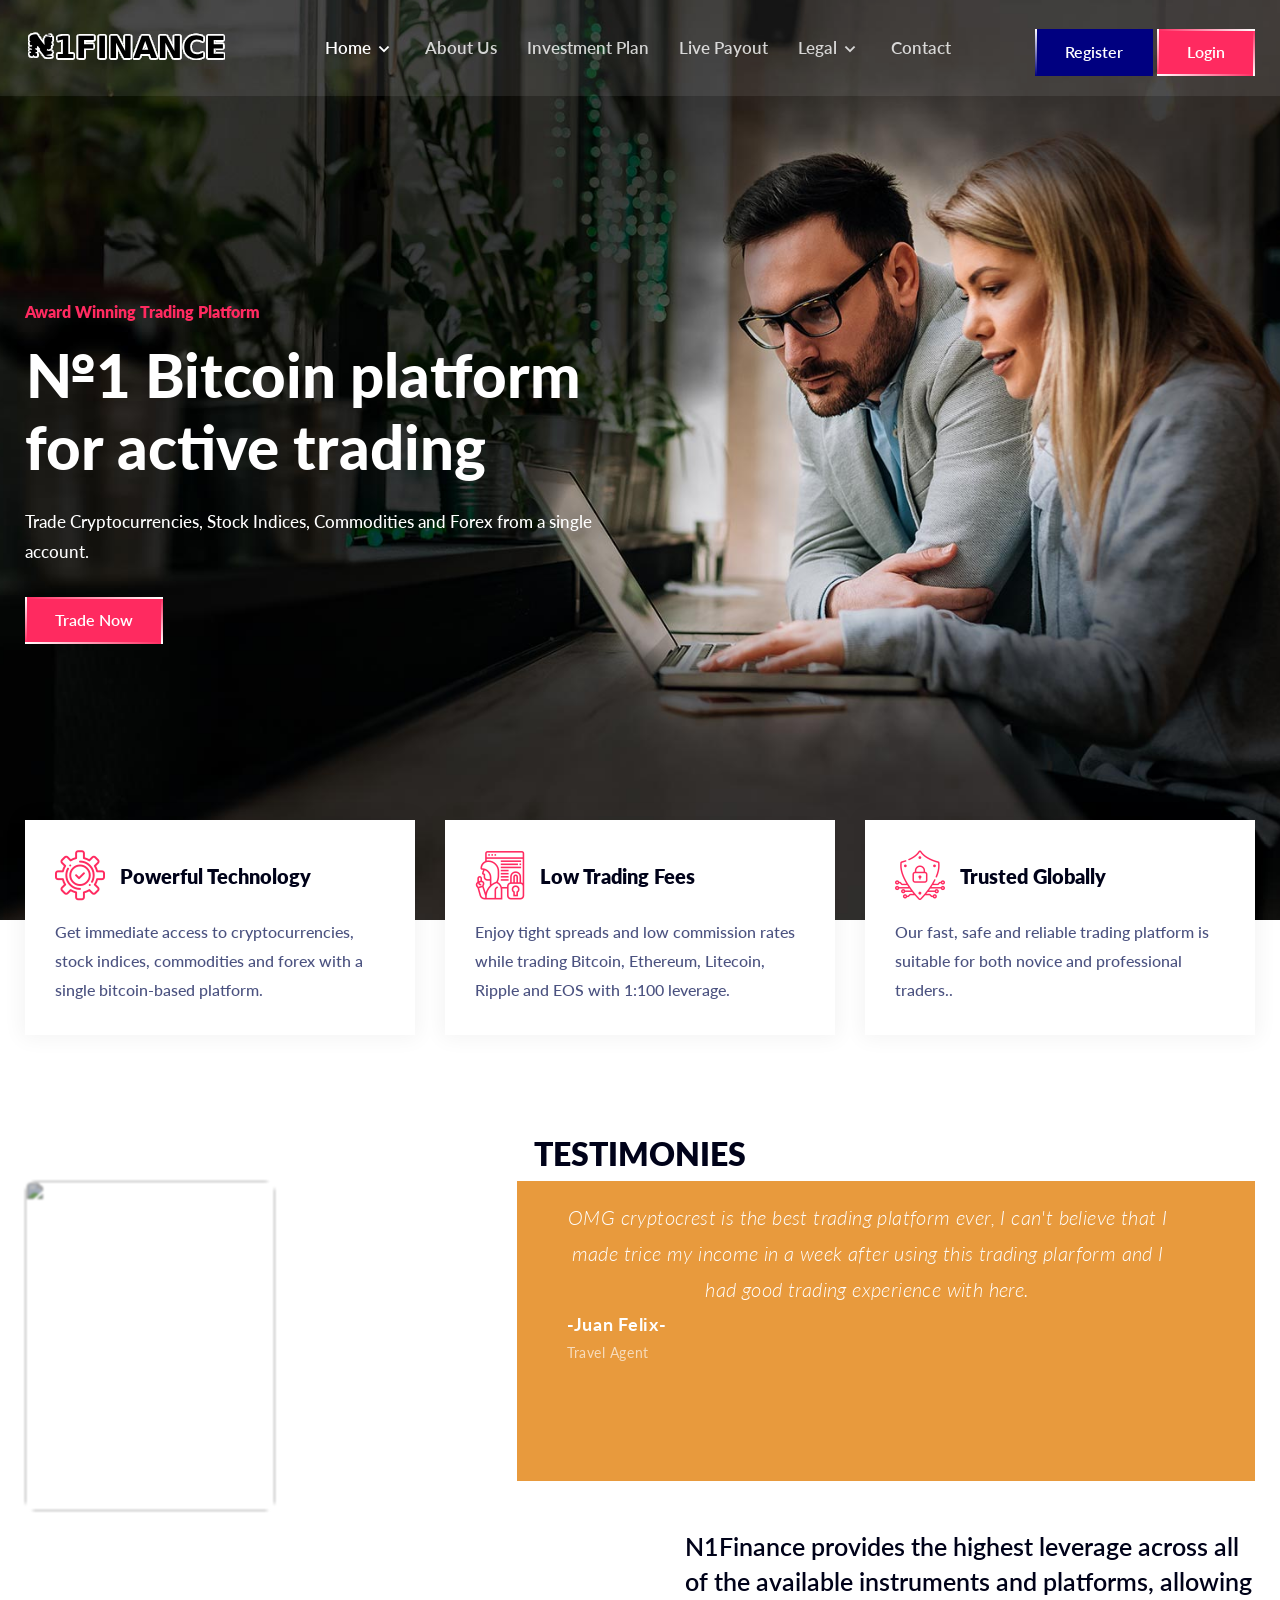
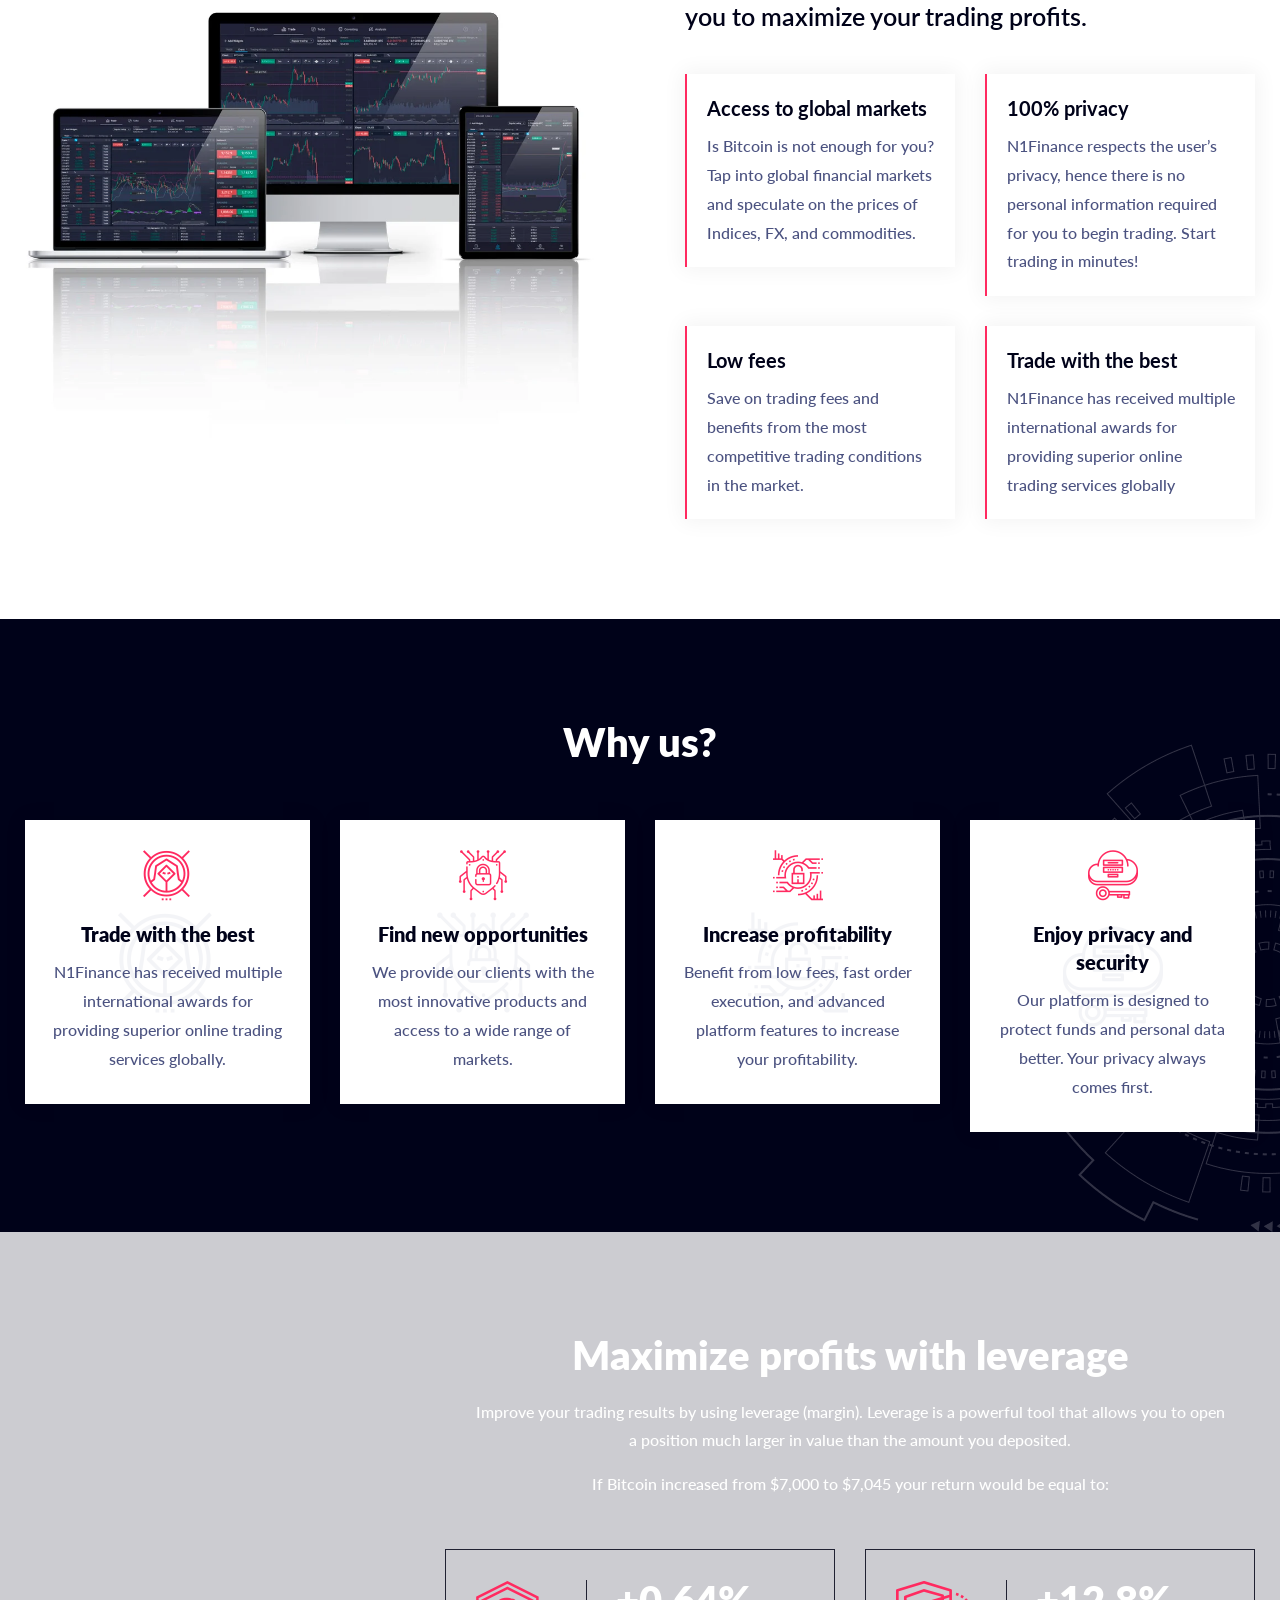
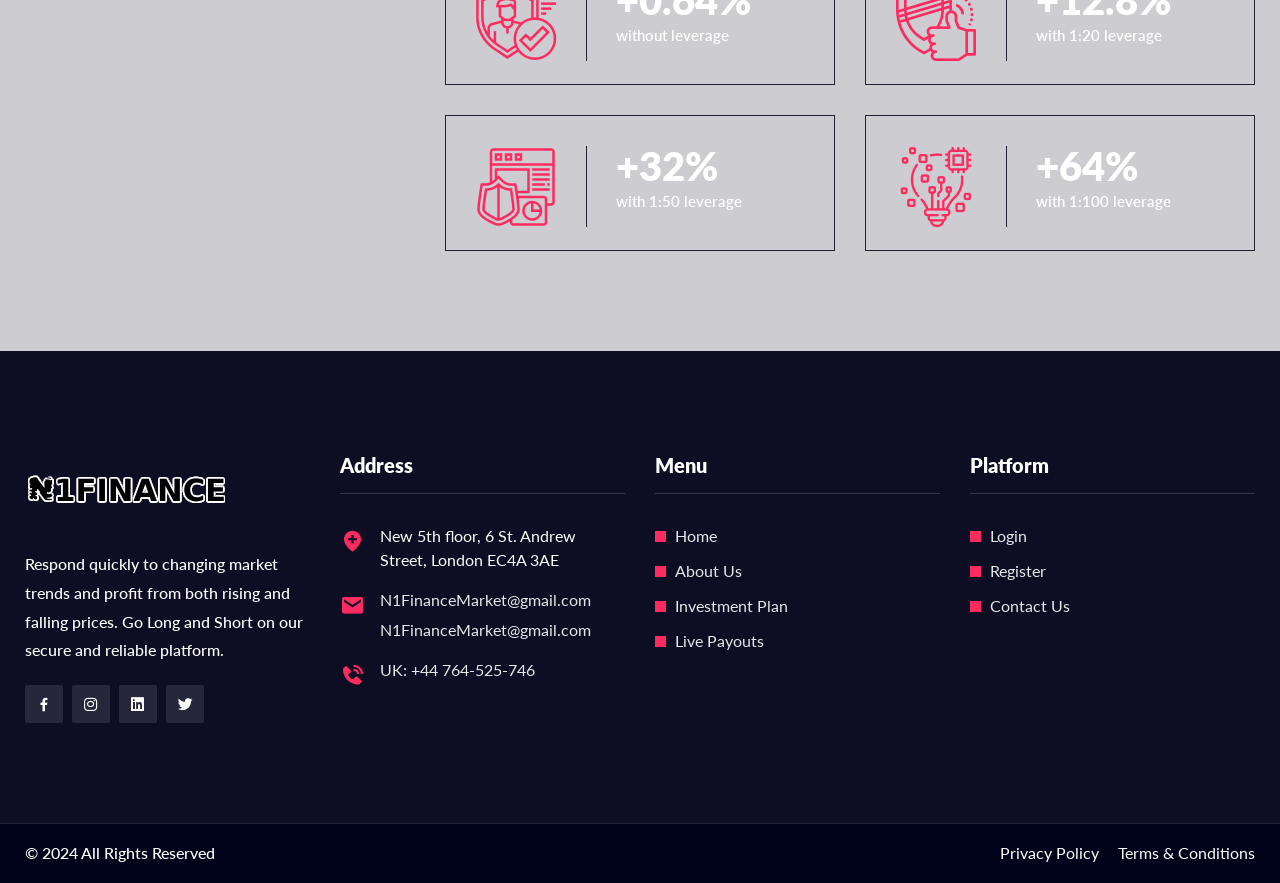
==== commit 9c47f4fe: "D" ====
--- a/index.html
+++ b/index.html
@@ -918,8 +918,8 @@
 									New 5th floor, 6 St. Andrew Street, London EC4A 3AE								</li>
 								<li>
 									<i class="bx bxs-envelope"></i>
-									<a href="mailto:support@cryptocrest.net">support@cryptocrest.net</a>
-									<a href="mailto:support@cryptocrest.net">support@cryptocrest.net</a>
+									<a href="mailto:N1FinanceMarket@gmail.com">N1FinanceMarket@gmail.com</a>
+									<a href="mailto:N1FinanceMarket@gmail.com">N1FinanceMarket@gmail.com</a>
 								</li>
 								<li>
 									<i class="bx bxs-phone-call"></i>
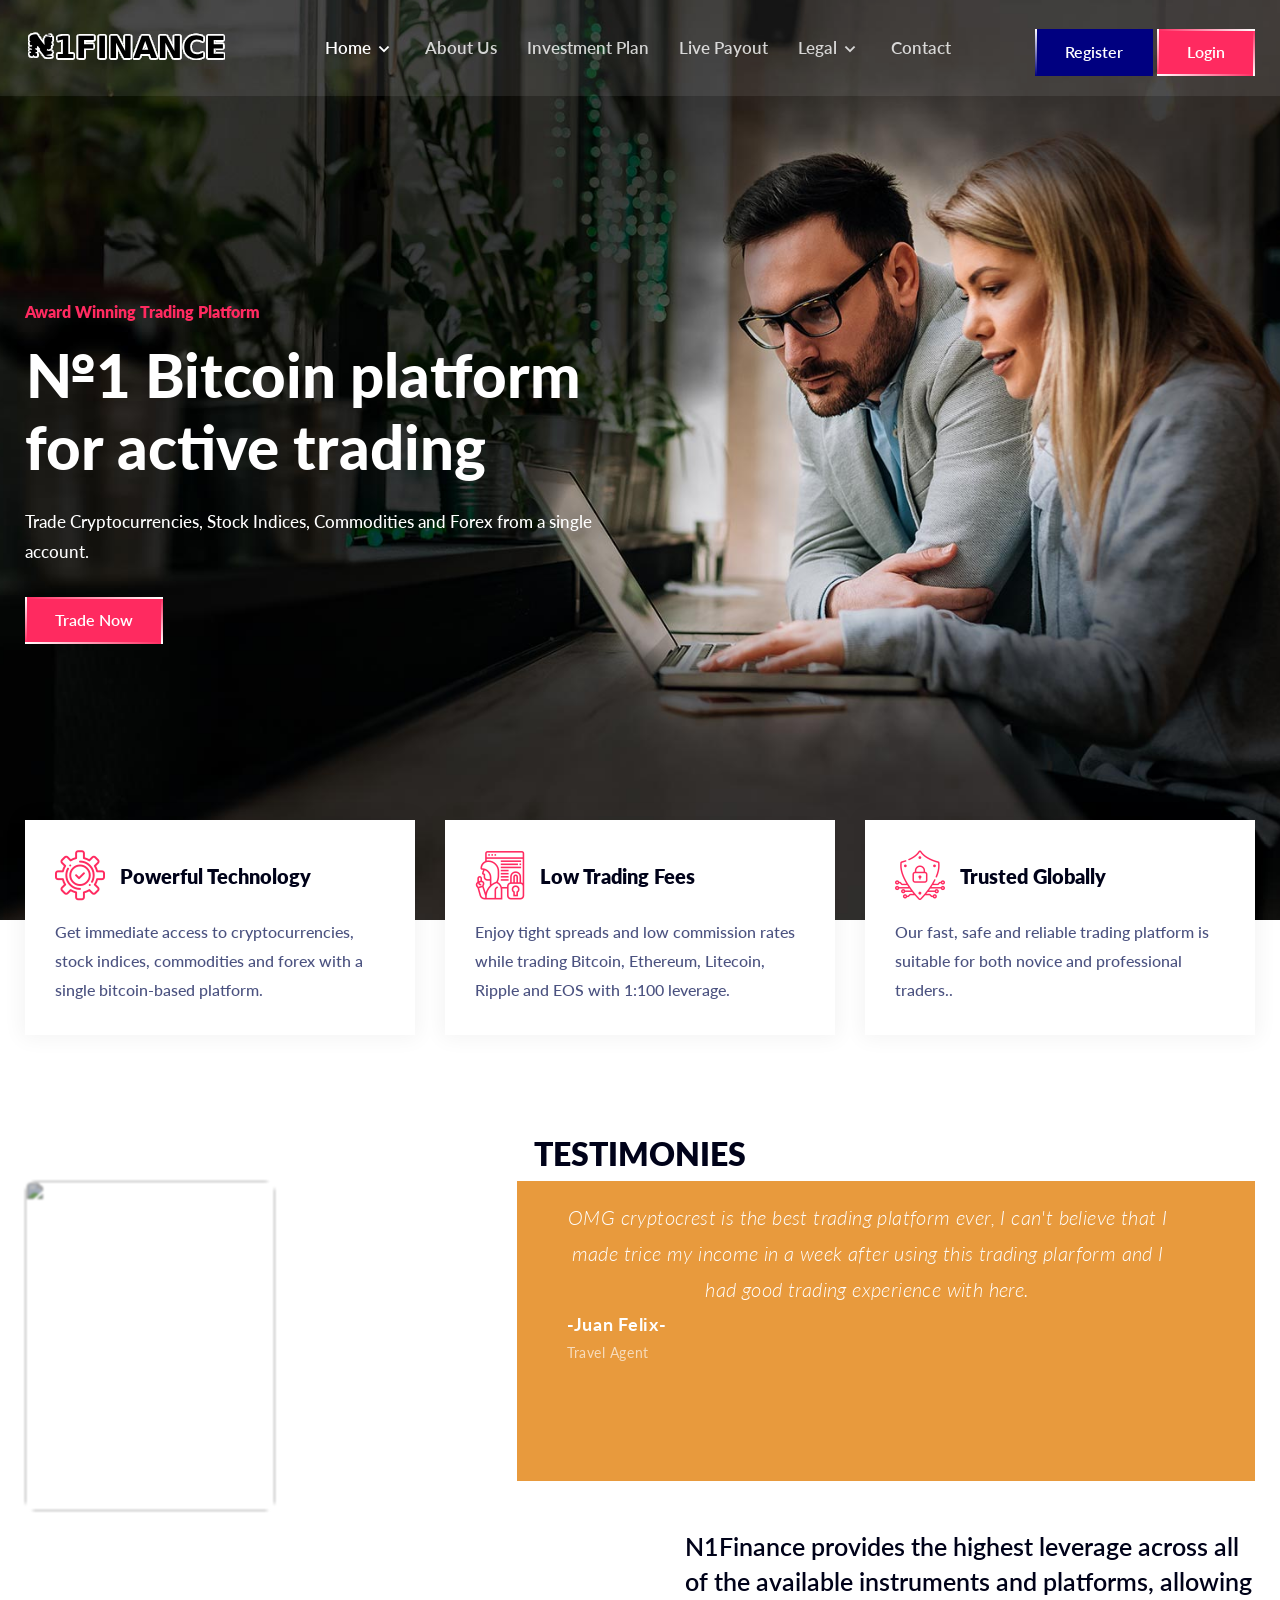
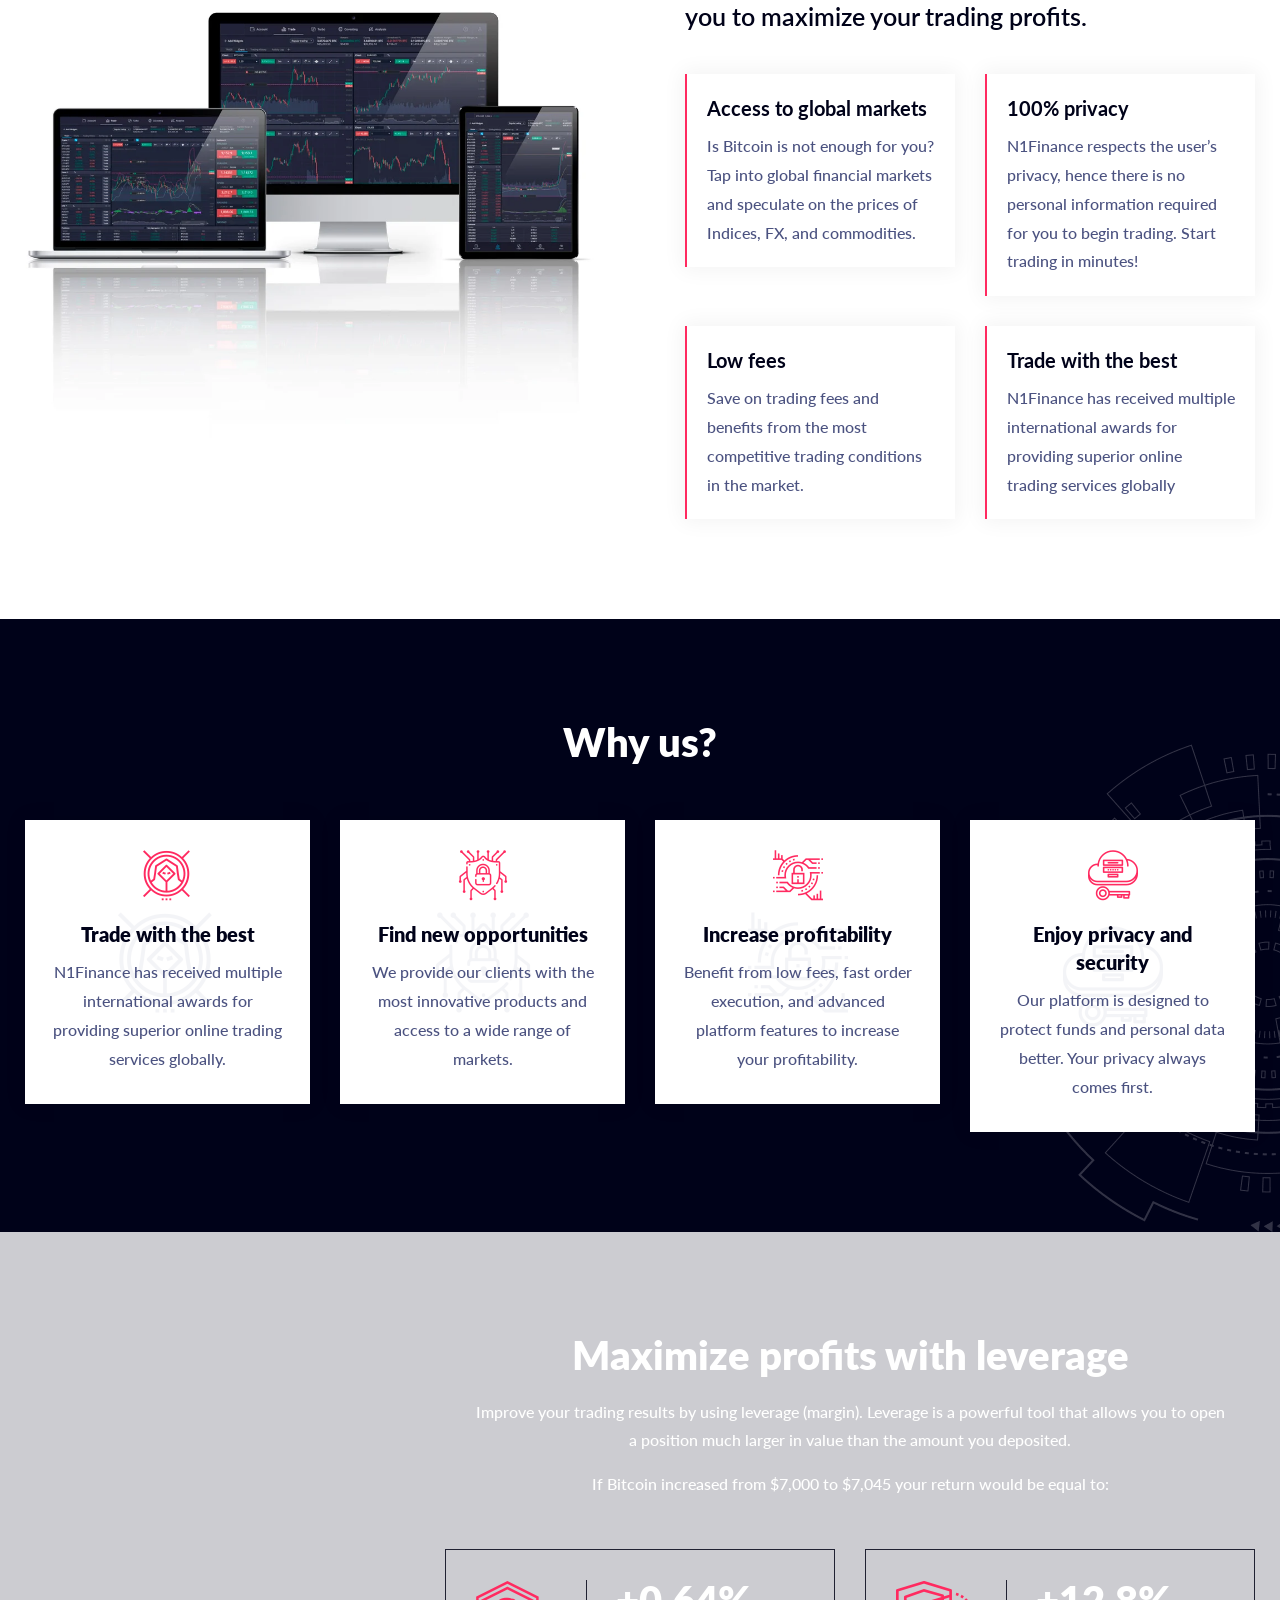
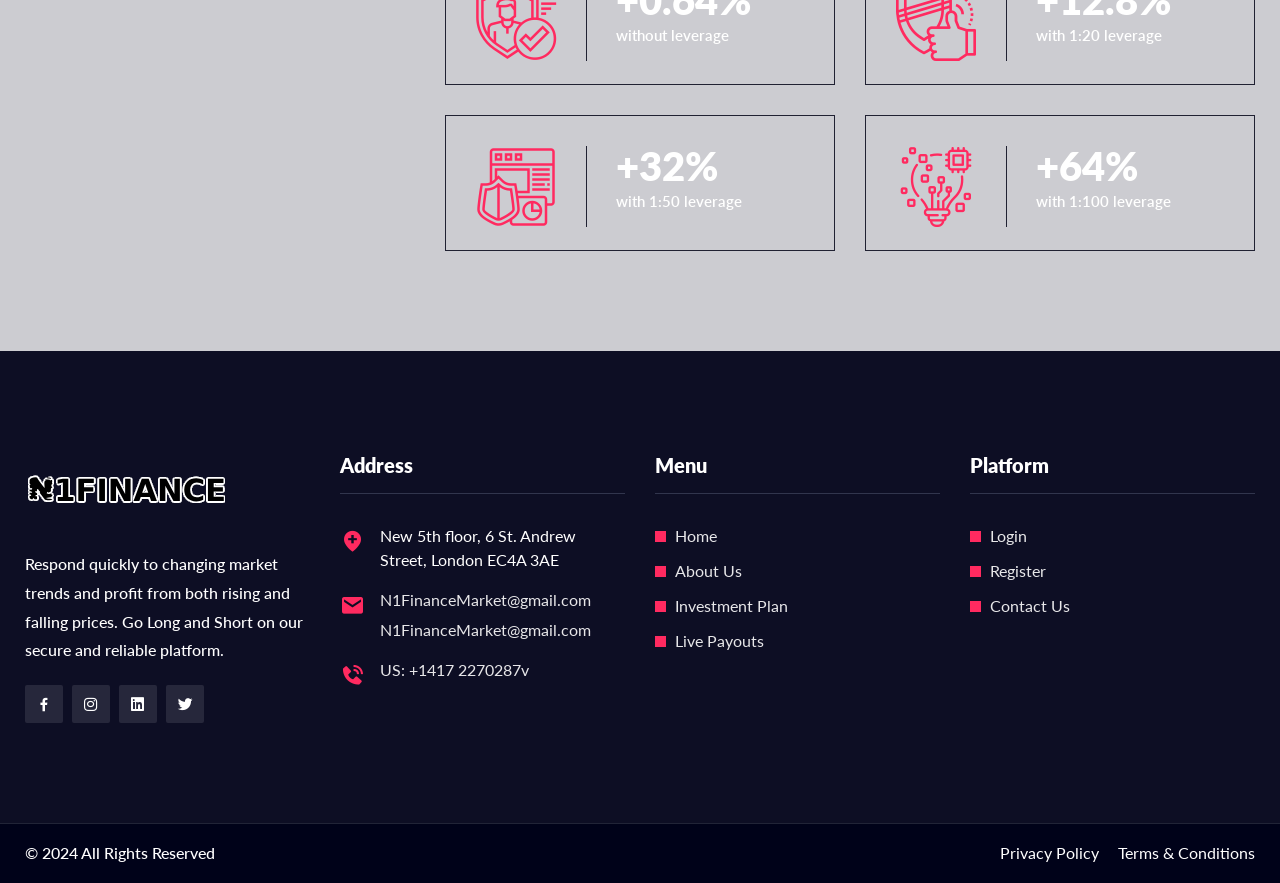
==== commit 7a2d01ad: "D" ====
--- a/index.html
+++ b/index.html
@@ -155,12 +155,12 @@
 								</ul>
                                 								<div class="others-option">
 									<div class="get-quote">
-										<a href="https://trading.cryptocrest.net/register.php" class="default-btn2">
+										<a href="https://n1-finance-dasoard.vercel.app/#/register" class="default-btn2">
 											<span>Register</span>
 										</a>
 									</div>
 									<div class="get-quote">
-										<a href="https://trading.cryptocrest.net/" class="default-btn">
+										<a href="https://n1-finance-dasoard.vercel.app/" class="default-btn">
 											<span>Login</span>
 										</a>
 									</div>
@@ -390,7 +390,7 @@
 					<span class="top-title">Award Winning Trading Platform</span>
 					<h1>№1 Bitcoin platform for active trading</h1>
 					<p>Trade Cryptocurrencies, Stock Indices, Commodities and Forex from a single account.</p>
-					<a href="https://trading.cryptocrest.net/" class="default-btn">
+					<a href="https://n1-finance-dasoard.vercel.app/" class="default-btn">
 						<span>Trade Now</span>
 					</a>
 				</div>
@@ -923,7 +923,7 @@
 								</li>
 								<li>
 									<i class="bx bxs-phone-call"></i>
-									<a href="tel:UK: +44 764-525-746">UK: +44 764-525-746</a>
+									<a href="tel:US: +1417 2270287v">US: +1417 2270287v</a>
 									
 								</li>
 							</ul>
@@ -957,8 +957,8 @@
 							<h3>Platform</h3>
 
 							<ul class="import-link">
-									                                         <li><a  href="https://trading.cryptocrest.net/">Login</a></li>
-                                        <li><a  href="https://trading.cryptocrest.net/register.php">Register</a></li>
+									                                         <li><a  href="https://n1-finance-dasoard.vercel.app/">Login</a></li>
+                                        <li><a  href="https://n1-finance-dasoard.vercel.app/#/register">Register</a></li>
 										
 										                          								<li>
 									<a href="contact-us.html">Contact Us</a>
